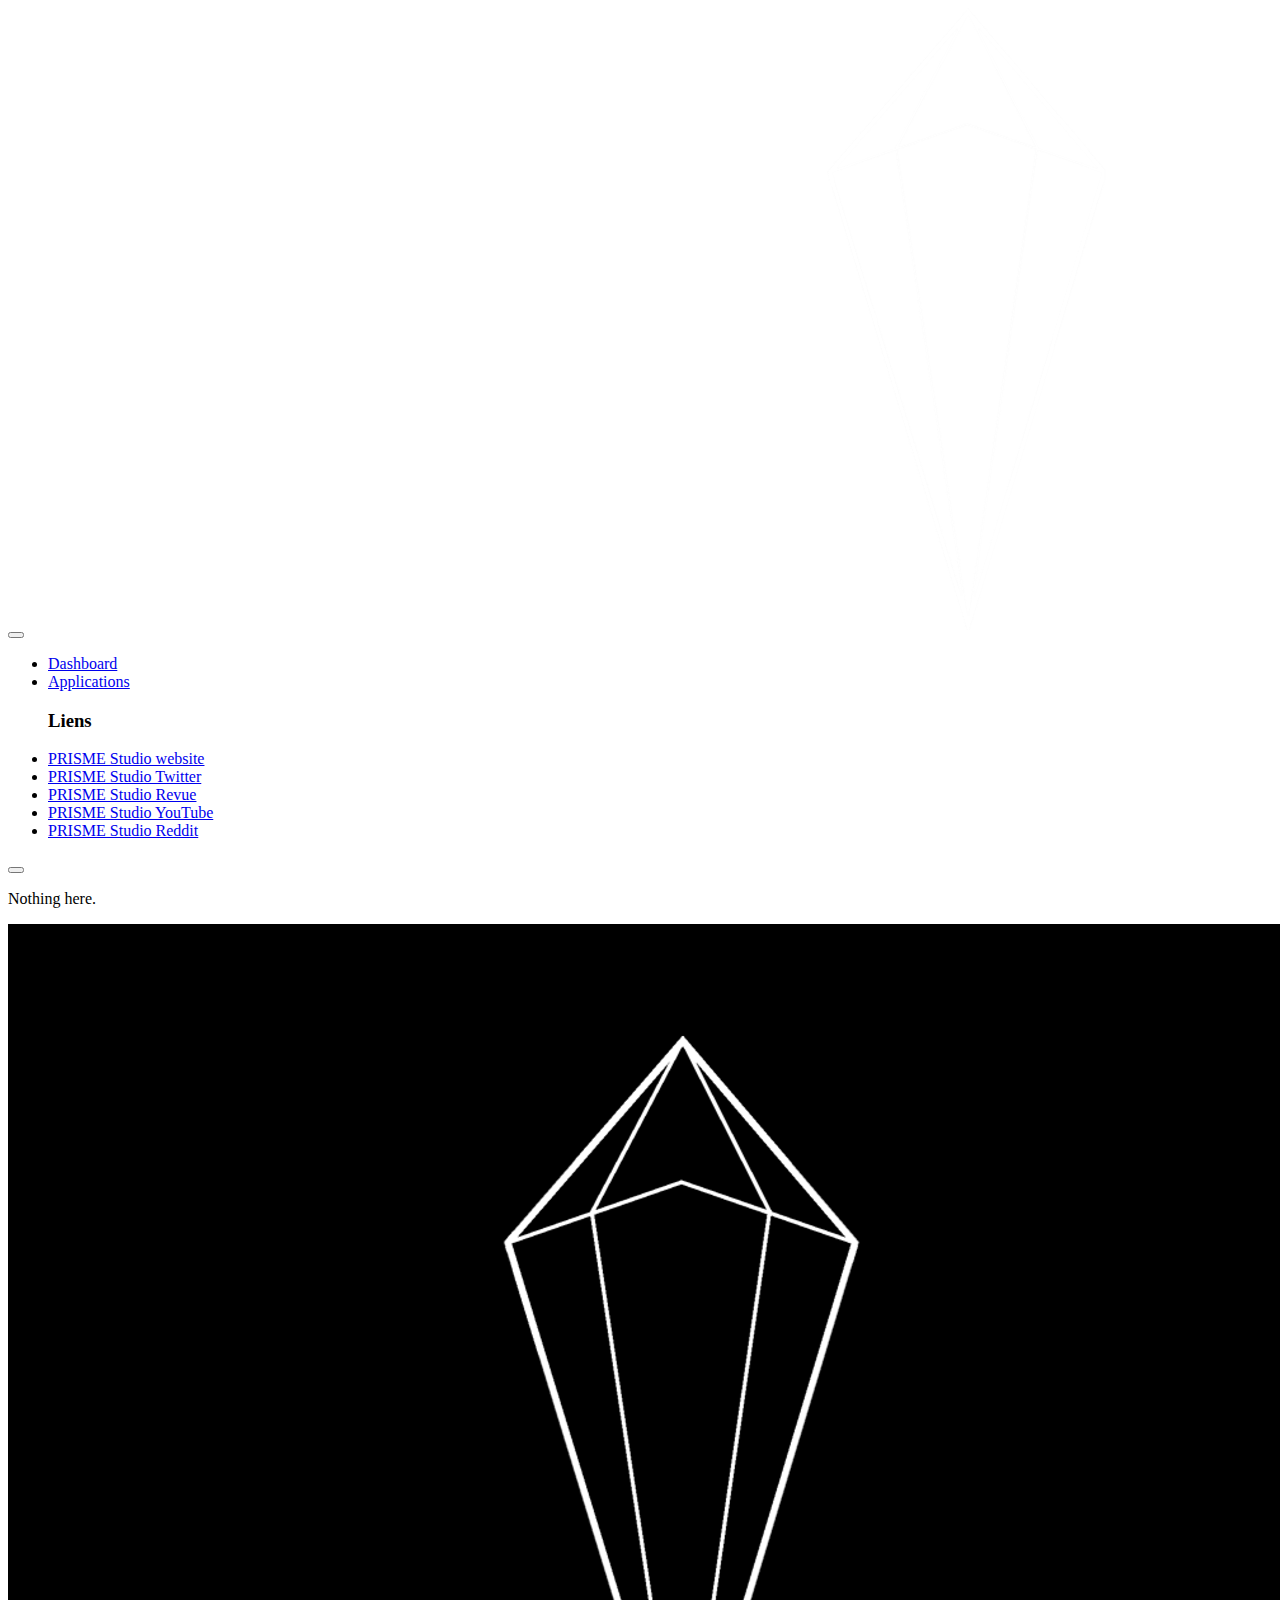
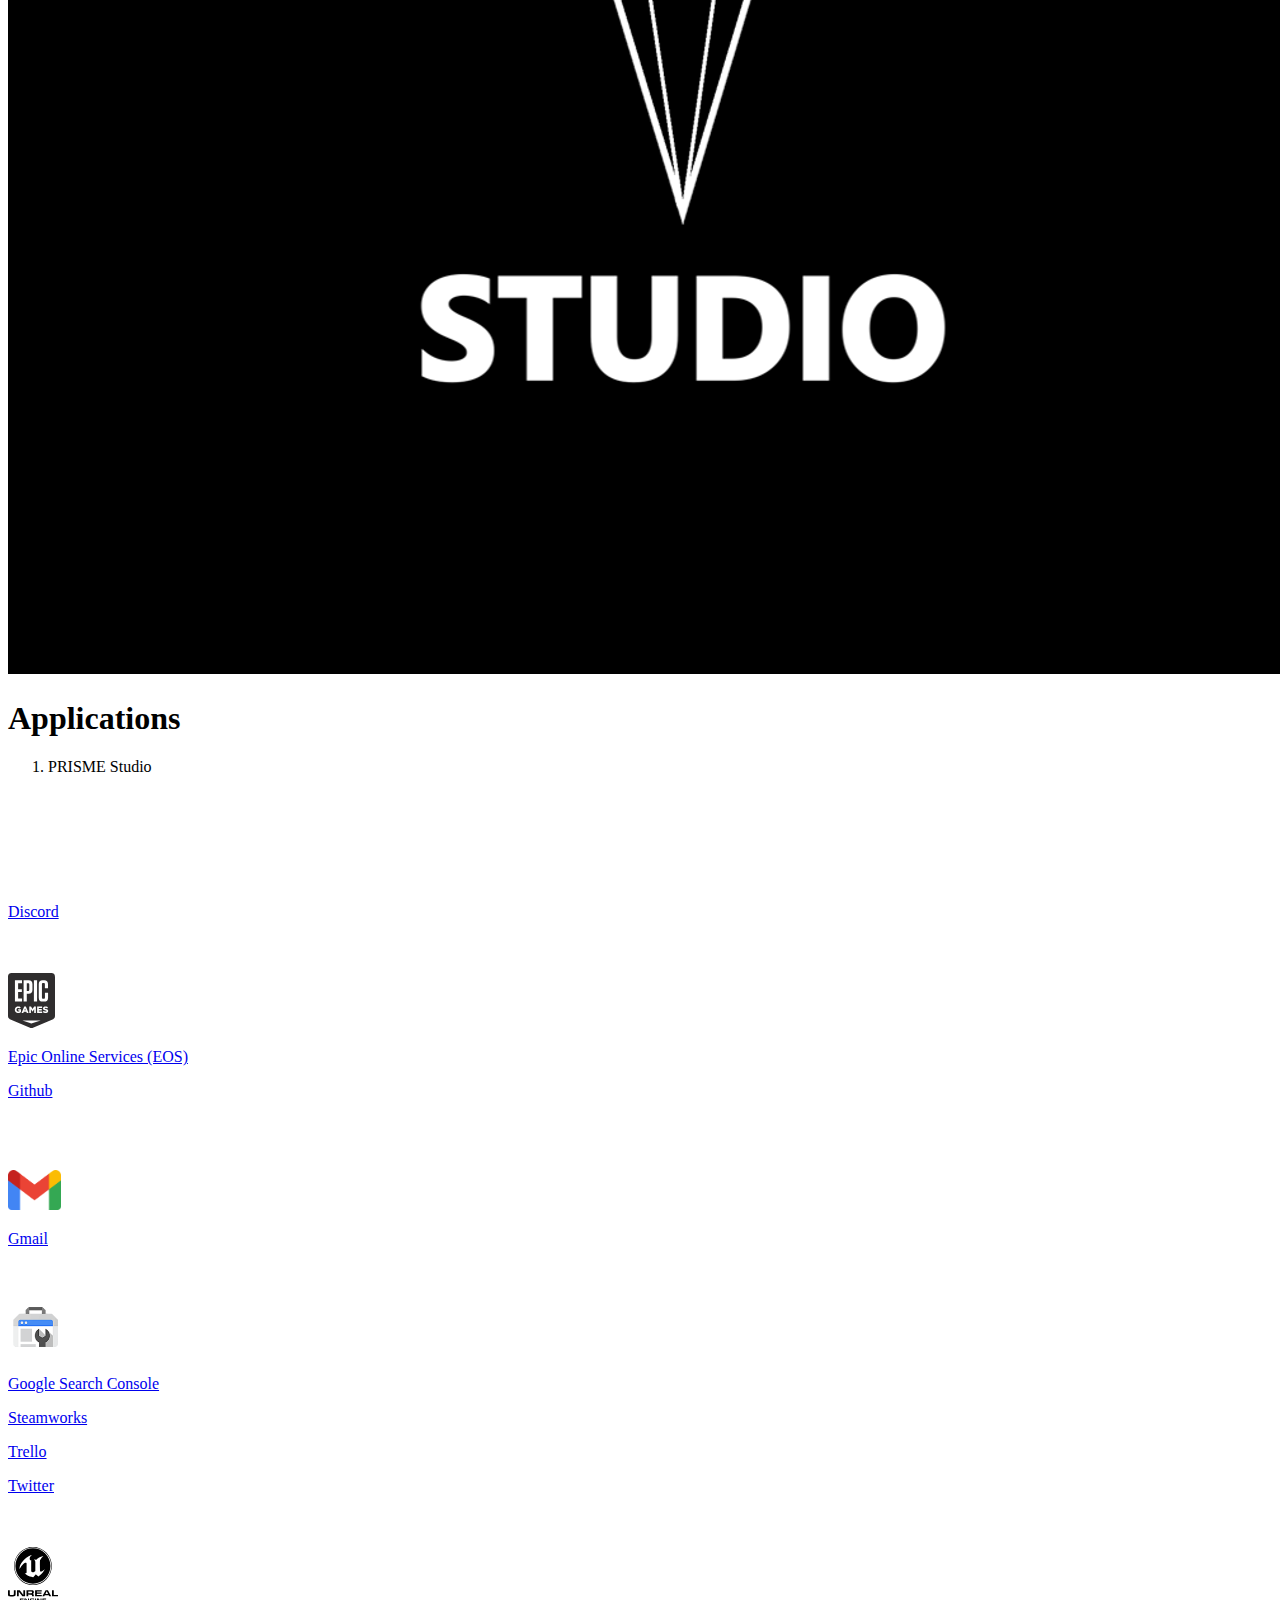
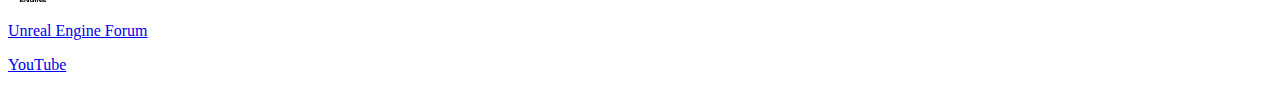
==== app.html @ ee6e8d58 "Add files via upload" ====
<!doctype html>
<!--[if lt IE 7]>      <html class="no-js lt-ie9 lt-ie8 lt-ie7" lang=""> <![endif]-->
<!--[if IE 7]>         <html class="no-js lt-ie9 lt-ie8" lang=""> <![endif]-->
<!--[if IE 8]>         <html class="no-js lt-ie9" lang=""> <![endif]-->
<!--[if gt IE 8]><!-->
<html class="no-js" lang="en">
<!--<![endif]-->

<head>
    <meta charset="utf-8">
    <meta http-equiv="X-UA-Compatible" content="IE=edge">
    <title>PRISME Studio - Applications</title>
    <meta name="description" content="Sufee Admin - HTML5 Admin Template">
    <meta name="viewport" content="width=device-width, initial-scale=1">

    <link rel="apple-touch-icon" sizes="180x180" href="images/favicon/apple-touch-icon.png">
    <link rel="icon" type="image/png" sizes="32x32" href="images/favicon/favicon-32x32.png">
    <link rel="icon" type="image/png" sizes="16x16" href="images/favicon/favicon-16x16.png">
    <link rel="manifest" href="images/favicon/site.webmanifest">
    <link rel="mask-icon" href="images/favicon/safari-pinned-tab.svg" color="#222222">
    <meta name="msapplication-TileColor" content="#222222">
    <meta name="theme-color" content="#222222">

    <link rel="stylesheet" href="vendors/bootstrap/dist/css/bootstrap.min.css">
    <link rel="stylesheet" href="vendors/font-awesome/css/font-awesome.min.css">
    <link rel="stylesheet" href="vendors/themify-icons/css/themify-icons.css">
    <link rel="stylesheet" href="vendors/flag-icon-css/css/flag-icon.min.css">
    <link rel="stylesheet" href="vendors/selectFX/css/cs-skin-elastic.css">
    <link rel="stylesheet" href="vendors/jqvmap/dist/jqvmap.min.css">
    <link rel="manifest" href="manifest.json">
    <link rel="stylesheet" href="assets/css/style.css">

    <link href='https://fonts.googleapis.com/css?family=Open+Sans:400,600,700,800' rel='stylesheet' type='text/css'>

</head>

<body>


    <!-- Left Panel -->

    <aside id="left-panel" class="left-panel">
        <nav class="navbar navbar-expand-sm navbar-default">

            <div class="navbar-header">
                <button class="navbar-toggler" type="button" data-toggle="collapse" data-target="#main-menu" aria-controls="main-menu" aria-expanded="false" aria-label="Toggle navigation">
                    <i class="fa fa-bars"></i>
                </button>
                <a class="navbar-brand" href="./"><img src="images/logo.png" alt="Logo"></a>
                <a class="navbar-brand hidden" href="./"><img src="images/logo2.png" alt="Logo"></a>
            </div>

            <div id="main-menu" class="main-menu collapse navbar-collapse">
                <ul class="nav navbar-nav">
                    <li>
                        <a href="index.html"> <i class="menu-icon fa fa-dashboard"></i>Dashboard </a>
                    </li>
                    <li class="active">
                        <a href="app.html"> <i class="menu-icon fa fa-tasks"></i>Applications </a>
                    </li>
                    
                    <h3 class="menu-title">Liens</h3><!-- /.menu-title -->
                    <li>
                        <a href="https://prismestudio.github.io/" target="_blank"> <i class="menu-icon fa fa-share-square-o"></i>PRISME Studio website </a>
                    </li>
                    <li>
                        <a href="https://twitter.com/PRISMEstudioEN" target="_blank"> <i class="menu-icon fa fa-share-square-o"></i>PRISME Studio Twitter </a>
                    </li>
                    <li>
                        <a href="https://www.getrevue.co/profile/PRISMEStudio" target="_blank"> <i class="menu-icon fa fa-share-square-o"></i>PRISME Studio Revue </a>
                    </li>
                    <li>
                        <a href="https://www.youtube.com/channel/UCO4Ttl-uHtC393F7wQi9OtA" target="_blank"> <i class="menu-icon fa fa-share-square-o"></i>PRISME Studio YouTube </a>
                    </li>
                    <li>
                        <a href="https://www.reddit.com/r/PRISMEStudio/" target="_blank"> <i class="menu-icon fa fa-share-square-o"></i>PRISME Studio Reddit </a>
                    </li>
                </ul>
            </div><!-- /.navbar-collapse -->
        </nav>
    </aside><!-- /#left-panel -->

    <!-- Left Panel -->

    <!-- Right Panel -->

    <div id="right-panel" class="right-panel">

        <!-- Header-->
        <header id="header" class="header">

            <div class="header-menu">

                <div class="col-sm-7">
                    <a id="menuToggle" class="menutoggle pull-left"><i class="fa fa-arrow-left"></i></a>
                    <div class="header-left">
                        <!--<button class="search-trigger"><i class="fa fa-search"></i></button>
                        <div class="form-inline">
                            <form class="search-form">
                                <input class="form-control mr-sm-2" type="text" placeholder="Search ..." aria-label="Search">
                                <button class="search-close" type="submit"><i class="fa fa-close"></i></button>
                            </form>
                        </div>-->

                        <!--<div class="dropdown for-notification">
                            <button class="btn btn-secondary dropdown-toggle" type="button" id="notification" data-toggle="dropdown" aria-haspopup="true" aria-expanded="false">
                                <i class="fa fa-bell"></i>
                                <span class="count bg-danger">5</span>
                            </button>
                            <div class="dropdown-menu" aria-labelledby="notification">
                                <p class="red">You have 3 Notification</p>
                                <a class="dropdown-item media bg-flat-color-1" href="#">
                                <i class="fa fa-check"></i>
                                <p>Server #1 overloaded.</p>
                            </a>
                                <a class="dropdown-item media bg-flat-color-4" href="#">
                                <i class="fa fa-info"></i>
                                <p>Server #2 overloaded.</p>
                            </a>
                                <a class="dropdown-item media bg-flat-color-5" href="#">
                                <i class="fa fa-warning"></i>
                                <p>Server #3 overloaded.</p>
                            </a>
                            </div>
                        </div>-->

                        <div class="dropdown for-message">
                            <button class="btn btn-secondary dropdown-toggle" type="button"
                                id="message"
                                data-toggle="dropdown" aria-haspopup="true" aria-expanded="false">
                                <i class="ti-email"></i>
                                <span class="count bg-primary"></span>
                            </button>
                            <div class="dropdown-menu" aria-labelledby="message">
                                <p class="red">Nothing here.</p>
                                <!--<a class="dropdown-item media bg-flat-color-1" href="#">
                                <span class="photo media-left"><img alt="avatar" src="images/avatar/1.jpg"></span>
                                <span class="message media-body">
                                    <span class="name float-left">Jonathan Smith</span>
                                    <span class="time float-right">Just now</span>
                                        <p>Hello, this is an example msg</p>
                                </span>
                            </a>
                                <a class="dropdown-item media bg-flat-color-4" href="#">
                                <span class="photo media-left"><img alt="avatar" src="images/avatar/2.jpg"></span>
                                <span class="message media-body">
                                    <span class="name float-left">Jack Sanders</span>
                                    <span class="time float-right">5 minutes ago</span>
                                        <p>Lorem ipsum dolor sit amet, consectetur</p>
                                </span>
                            </a>
                                <a class="dropdown-item media bg-flat-color-5" href="#">
                                <span class="photo media-left"><img alt="avatar" src="images/avatar/3.jpg"></span>
                                <span class="message media-body">
                                    <span class="name float-left">Cheryl Wheeler</span>
                                    <span class="time float-right">10 minutes ago</span>
                                        <p>Hello, this is an example msg</p>
                                </span>
                            </a>
                                <a class="dropdown-item media bg-flat-color-3" href="#">
                                <span class="photo media-left"><img alt="avatar" src="images/avatar/4.jpg"></span>
                                <span class="message media-body">
                                    <span class="name float-left">Rachel Santos</span>
                                    <span class="time float-right">15 minutes ago</span>
                                        <p>Lorem ipsum dolor sit amet, consectetur</p>
                                </span>
                            </a>-->
                            </div>
                        </div>
                    </div>
                </div>

                <div class="col-sm-5">
                    <div class="user-area dropdown float-right">
                            <img class="user-avatar rounded-circle" src="images/admin.PNG" alt="User Avatar">

                        <!--<div class="user-menu dropdown-menu">
                            <a class="nav-link" href="#"><i class="fa fa-user"></i> My Profile</a>

                            <a class="nav-link" href="#"><i class="fa fa-user"></i> Notifications <span class="count"></span></a>

                            <a class="nav-link" href="#"><i class="fa fa-cog"></i> Settings</a>

                            <a class="nav-link" href="#"><i class="fa fa-power-off"></i> Logout</a>
                        </div>-->
                    </div>

                    <div class="language-select dropdown" id="language-select">
                            <i class="flag-icon flag-icon-fr"></i>
                    </div>
                </div>
            </div>

        </header><!-- /header -->
        <!-- Header-->

        <div class="breadcrumbs">
            <div class="col-sm-4">
                <div class="page-header float-left">
                    <div class="page-title">
                        <h1>Applications</h1>
                    </div>
                </div>
            </div>
            <div class="col-sm-8">
                <div class="page-header float-right">
                    <div class="page-title">
                        <ol class="breadcrumb text-right">
                            <li class="active">PRISME Studio</li>
                        </ol>
                    </div>
                </div>
            </div>
        </div>

        <div class="content mt-3">

            <!--<div class="col-sm-6 col-lg-3">
                <div class="card text-white bg-flat-color-3">
                    <div class="card-body pb-0">
                        <div class="dropdown float-right">
                            <button class="btn bg-transparent dropdown-toggle theme-toggle text-light" type="button" id="dropdownMenuButton3" data-toggle="dropdown">
                                <i class="fa fa-cog"></i>
                            </button>
                            <div class="dropdown-menu" aria-labelledby="dropdownMenuButton3">
                                <div class="dropdown-menu-content">
                                    <a class="dropdown-item" href="#">Action</a>
                                    <a class="dropdown-item" href="#">Another action</a>
                                    <a class="dropdown-item" href="#">Something else here</a>
                                </div>
                            </div>
                        </div>
                        <h4 class="mb-0">
                            <span class="count">10468</span>
                        </h4>
                        <p class="text-light">Members online</p>

                    </div>

                    <div class="chart-wrapper px-0" style="height:70px;" height="70">
                        <canvas id="widgetChart3"></canvas>
                    </div>
                </div>
            </div>
            <!--/.col-->
            
            <div class="col-lg-2 col-md-6">
                <a href="https://prismestudio.github.io/" target="_blank"><div class="social-box discord">
                    <header><br/><br/><img src="images/AppLogo/discord.png" height="55"></header>
                    <p>Discord</p>
                    </div></a>
            </div>
            <div class="col-lg-2 col-md-6">
                <a href="https://dev.epicgames.com/portal/en-US/prisme-studio" target="_blank"><div class="social-box epic">
                    <header><br/><br/><img src="images/AppLogo/epic.svg" height="55"></header>
                    <p>Epic Online Services (EOS)</p>
                    </div></a>
            </div>
            <div class="col-lg-2 col-md-6">
                <a href="https://github.com/" target="_blank"><div class="social-box github">
                    <i class="fa fa-github"></i>
                    <p>Github</p>
                    </div></a>
            </div>
            <div class="col-lg-2 col-md-6">
                <a href="https://accounts.google.com/ServiceLogin?continue=https%3A%2F%2Fmail.google.com%2Fmail%2F&service=mail" target="_blank"><div class="social-box gmail">
                    <header><br/><br/><br/><img src="images/AppLogo/gmail.png" height="40"></header>
                    <p>Gmail</p>
                    </div></a>
            </div>
            <!--<div class="col-lg-2 col-md-6">
                <a href="https://drive.google.com/drive/u/0/my-drive" target="_blank"><div class="social-box gdrive">
                    <header><br/><br/><br/><img src="images/AppLogo/gdrive.png" height="40"></header>
                    <p>Google Drive</p>
                    </div></a>
            </div>-->
            <div class="col-lg-2 col-md-6">
                <a href="https://search.google.com/search-console/welcome" target="_blank"><div class="social-box gsearchconsole">
                    <header><br/><br/><img src="images/AppLogo/gsearchconsole.png" height="55"></header>
                    <p>Google Search Console</p>
                    </div></a>
            </div>
            <div class="col-lg-2 col-md-6">
                <a href="https://partner.steamgames.com/" target="_blank"><div class="social-box steam">
                    <i class="fa fa-steam"></i>
                    <p>Steamworks</p>
                    </div></a>
            </div>
            <div class="col-lg-2 col-md-6">
                <a href="https://prismestudio.github.io/" target="_blank"><div class="social-box trello">
                    <i class="fa fa-trello"></i>
                    <p>Trello</p>
                    </div></a>
            </div>
            <div class="col-lg-2 col-md-6">
                <a href="https://twitter.com/PRISMEstudioEN" target="_blank"><div class="social-box twitter">
                    <i class="fa fa-twitter"></i>
                    <p>Twitter</p>
                    </div></a>
            </div>
            <div class="col-lg-2 col-md-6">
                <a href="https://forums.unrealengine.com/" target="_blank"><div class="social-box unreal">
                    <header><br/><br/><img src="images/AppLogo/unreal.svg" height="55"></header>
                    <p>Unreal Engine Forum</p>
                    </div></a>
            </div>
            <div class="col-lg-2 col-md-6">
                <a href="https://www.youtube.com/channel/UCO4Ttl-uHtC393F7wQi9OtA" target="_blank"><div class="social-box youtube">
                    <i class="fa fa-youtube"></i>
                    <p>YouTube</p>
                    </div></a>
            </div>
            
            <!--/.col-->

            <!--<div class="col-xl-6">
                <div class="card">
                    <div class="card-body">
                        <div class="row">
                            <div class="col-sm-4">
                                <h4 class="card-title mb-0">Traffic</h4>
                                <div class="small text-muted">October 2017</div>
                            </div>
                            <div class="col-sm-8 hidden-sm-down">
                                <button type="button" class="btn btn-primary float-right bg-flat-color-1"><i class="fa fa-cloud-download"></i></button>
                                <div class="btn-toolbar float-right" role="toolbar" aria-label="Toolbar with button groups">
                                    <div class="btn-group mr-3" data-toggle="buttons" aria-label="First group">
                                        <label class="btn btn-outline-secondary">
                                            <input type="radio" name="options" id="option1"> Day
                                        </label>
                                        <label class="btn btn-outline-secondary active">
                                            <input type="radio" name="options" id="option2" checked=""> Month
                                        </label>
                                        <label class="btn btn-outline-secondary">
                                            <input type="radio" name="options" id="option3"> Year
                                        </label>
                                    </div>
                                </div>
                            </div>


                        </div>
                        <div class="chart-wrapper mt-4">
                            <canvas id="trafficChart" style="height:200px;" height="200"></canvas>
                        </div>

                    </div>
                    <div class="card-footer">
                        <ul>
                            <li>
                                <div class="text-muted">Visits</div>
                                <strong>29.703 Users (40%)</strong>
                                <div class="progress progress-xs mt-2" style="height: 5px;">
                                    <div class="progress-bar bg-success" role="progressbar" style="width: 40%;" aria-valuenow="40" aria-valuemin="0" aria-valuemax="100"></div>
                                </div>
                            </li>
                            <li class="hidden-sm-down">
                                <div class="text-muted">Unique</div>
                                <strong>24.093 Users (20%)</strong>
                                <div class="progress progress-xs mt-2" style="height: 5px;">
                                    <div class="progress-bar bg-info" role="progressbar" style="width: 20%;" aria-valuenow="20" aria-valuemin="0" aria-valuemax="100"></div>
                                </div>
                            </li>
                            <li>
                                <div class="text-muted">Pageviews</div>
                                <strong>78.706 Views (60%)</strong>
                                <div class="progress progress-xs mt-2" style="height: 5px;">
                                    <div class="progress-bar bg-warning" role="progressbar" style="width: 60%;" aria-valuenow="60" aria-valuemin="0" aria-valuemax="100"></div>
                                </div>
                            </li>
                            <li class="hidden-sm-down">
                                <div class="text-muted">New Users</div>
                                <strong>22.123 Users (80%)</strong>
                                <div class="progress progress-xs mt-2" style="height: 5px;">
                                    <div class="progress-bar bg-danger" role="progressbar" style="width: 80%;" aria-valuenow="80" aria-valuemin="0" aria-valuemax="100"></div>
                                </div>
                            </li>
                            <li class="hidden-sm-down">
                                <div class="text-muted">Bounce Rate</div>
                                <strong>40.15%</strong>
                                <div class="progress progress-xs mt-2" style="height: 5px;">
                                    <div class="progress-bar" role="progressbar" style="width: 40%;" aria-valuenow="40" aria-valuemin="0" aria-valuemax="100"></div>
                                </div>
                            </li>
                        </ul>
                    </div>-->
                </div>

            <!--<div class="col-xl-3 col-lg-6">
                <div class="card">
                    <div class="card-body">
                        <div class="stat-widget-one">
                            <div class="stat-icon dib"><i class="ti-money text-success border-success"></i></div>
                            <div class="stat-content dib">
                                <div class="stat-text">Total Profit</div>
                                <div class="stat-digit">1,012</div>
                            </div>
                        </div>
                    </div>
                </div>
            </div>-->


        </div>
    </div>

    <!-- Script -->
    <script src="assets/js/SW.js"></script>
    <script src="vendors/jquery/dist/jquery.min.js"></script>
    <script src="vendors/popper.js/dist/umd/popper.min.js"></script>
    <script src="vendors/bootstrap/dist/js/bootstrap.min.js"></script>
    <script src="assets/js/main.js"></script>
    <script src="vendors/chart.js/dist/Chart.bundle.min.js"></script>
    <script src="assets/js/dashboard.js"></script>
    <script src="assets/js/widgets.js"></script>
    <script src="vendors/jqvmap/dist/jquery.vmap.min.js"></script>
    <script src="vendors/jqvmap/examples/js/jquery.vmap.sampledata.js"></script>
    <script src="vendors/jqvmap/dist/maps/jquery.vmap.world.js"></script>
    <script>
        (function($) {
            "use strict";

            jQuery('#vmap').vectorMap({
                map: 'world_en',
                backgroundColor: null,
                color: '#ffffff',
                hoverOpacity: 0.7,
                selectedColor: '#1de9b6',
                enableZoom: true,
                showTooltip: true,
                values: sample_data,
                scaleColors: ['#1de9b6', '#03a9f5'],
                normalizeFunction: 'polynomial'
            });
        })(jQuery);
    </script>

</body>

</html>
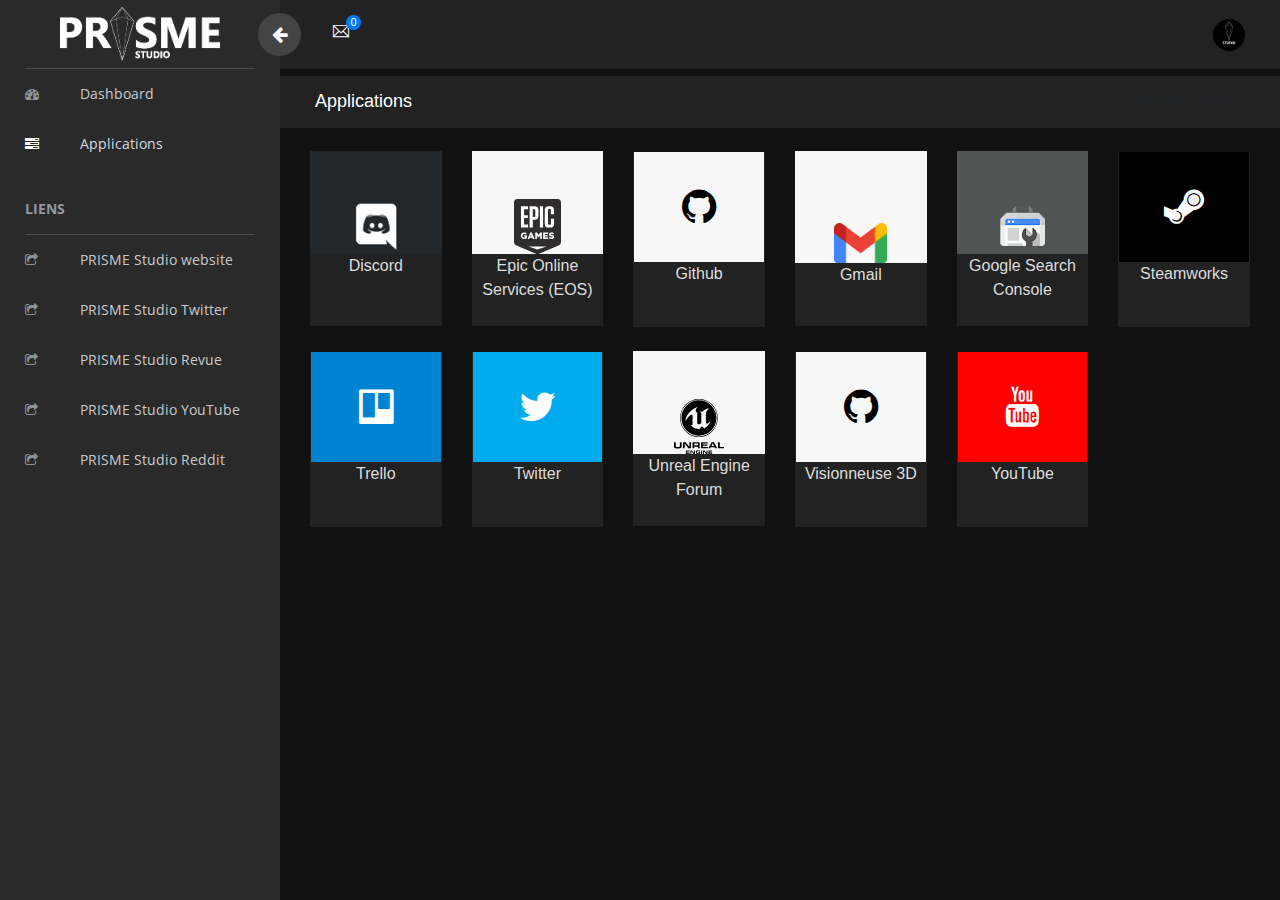
==== commit 21c8666a: "Add files via upload" ====
--- a/app.html
+++ b/app.html
@@ -287,7 +287,7 @@
                     </div></a>
             </div>
             <div class="col-lg-2 col-md-6">
-                <a href="https://prismestudio.github.io/" target="_blank"><div class="social-box trello">
+                <a href="https://trello.com/fr" target="_blank"><div class="social-box trello">
                     <i class="fa fa-trello"></i>
                     <p>Trello</p>
                     </div></a>
@@ -302,6 +302,12 @@
                 <a href="https://forums.unrealengine.com/" target="_blank"><div class="social-box unreal">
                     <header><br/><br/><img src="images/AppLogo/unreal.svg" height="55"></header>
                     <p>Unreal Engine Forum</p>
+                    </div></a>
+            </div>
+            <div class="col-lg-2 col-md-6">
+                <a href="https://3dviewer.net/" target="_blank"><div class="social-box github">
+                    <i class="fa fa-github"></i>
+                    <p>Visionneuse 3D</p>
                     </div></a>
             </div>
             <div class="col-lg-2 col-md-6">
--- a/vendors/themify-icons/css/themify-icons.css
+++ b/vendors/themify-icons/css/themify-icons.css
@@ -0,0 +1,1081 @@
+@font-face {
+	font-family: 'themify';
+	src:url('../fonts/themify.eot');
+	src:url('../fonts/themify.eot?#iefix') format('embedded-opentype'),
+		url('../fonts/themify.woff') format('woff'),
+		url('../fonts/themify.ttf') format('truetype'),
+		url('../fonts/themify.svg') format('svg');
+	font-weight: normal;
+	font-style: normal;
+}
+
+[class^="ti-"], [class*=" ti-"] {
+	font-family: 'themify';
+	speak: none;
+	font-style: normal;
+	font-weight: normal;
+	font-variant: normal;
+	text-transform: none;
+	line-height: 1;
+
+	/* Better Font Rendering =========== */
+	-webkit-font-smoothing: antialiased;
+	-moz-osx-font-smoothing: grayscale;
+}
+
+.ti-wand:before {
+	content: "\e600";
+}
+.ti-volume:before {
+	content: "\e601";
+}
+.ti-user:before {
+	content: "\e602";
+}
+.ti-unlock:before {
+	content: "\e603";
+}
+.ti-unlink:before {
+	content: "\e604";
+}
+.ti-trash:before {
+	content: "\e605";
+}
+.ti-thought:before {
+	content: "\e606";
+}
+.ti-target:before {
+	content: "\e607";
+}
+.ti-tag:before {
+	content: "\e608";
+}
+.ti-tablet:before {
+	content: "\e609";
+}
+.ti-star:before {
+	content: "\e60a";
+}
+.ti-spray:before {
+	content: "\e60b";
+}
+.ti-signal:before {
+	content: "\e60c";
+}
+.ti-shopping-cart:before {
+	content: "\e60d";
+}
+.ti-shopping-cart-full:before {
+	content: "\e60e";
+}
+.ti-settings:before {
+	content: "\e60f";
+}
+.ti-search:before {
+	content: "\e610";
+}
+.ti-zoom-in:before {
+	content: "\e611";
+}
+.ti-zoom-out:before {
+	content: "\e612";
+}
+.ti-cut:before {
+	content: "\e613";
+}
+.ti-ruler:before {
+	content: "\e614";
+}
+.ti-ruler-pencil:before {
+	content: "\e615";
+}
+.ti-ruler-alt:before {
+	content: "\e616";
+}
+.ti-bookmark:before {
+	content: "\e617";
+}
+.ti-bookmark-alt:before {
+	content: "\e618";
+}
+.ti-reload:before {
+	content: "\e619";
+}
+.ti-plus:before {
+	content: "\e61a";
+}
+.ti-pin:before {
+	content: "\e61b";
+}
+.ti-pencil:before {
+	content: "\e61c";
+}
+.ti-pencil-alt:before {
+	content: "\e61d";
+}
+.ti-paint-roller:before {
+	content: "\e61e";
+}
+.ti-paint-bucket:before {
+	content: "\e61f";
+}
+.ti-na:before {
+	content: "\e620";
+}
+.ti-mobile:before {
+	content: "\e621";
+}
+.ti-minus:before {
+	content: "\e622";
+}
+.ti-medall:before {
+	content: "\e623";
+}
+.ti-medall-alt:before {
+	content: "\e624";
+}
+.ti-marker:before {
+	content: "\e625";
+}
+.ti-marker-alt:before {
+	content: "\e626";
+}
+.ti-arrow-up:before {
+	content: "\e627";
+}
+.ti-arrow-right:before {
+	content: "\e628";
+}
+.ti-arrow-left:before {
+	content: "\e629";
+}
+.ti-arrow-down:before {
+	content: "\e62a";
+}
+.ti-lock:before {
+	content: "\e62b";
+}
+.ti-location-arrow:before {
+	content: "\e62c";
+}
+.ti-link:before {
+	content: "\e62d";
+}
+.ti-layout:before {
+	content: "\e62e";
+}
+.ti-layers:before {
+	content: "\e62f";
+}
+.ti-layers-alt:before {
+	content: "\e630";
+}
+.ti-key:before {
+	content: "\e631";
+}
+.ti-import:before {
+	content: "\e632";
+}
+.ti-image:before {
+	content: "\e633";
+}
+.ti-heart:before {
+	content: "\e634";
+}
+.ti-heart-broken:before {
+	content: "\e635";
+}
+.ti-hand-stop:before {
+	content: "\e636";
+}
+.ti-hand-open:before {
+	content: "\e637";
+}
+.ti-hand-drag:before {
+	content: "\e638";
+}
+.ti-folder:before {
+	content: "\e639";
+}
+.ti-flag:before {
+	content: "\e63a";
+}
+.ti-flag-alt:before {
+	content: "\e63b";
+}
+.ti-flag-alt-2:before {
+	content: "\e63c";
+}
+.ti-eye:before {
+	content: "\e63d";
+}
+.ti-export:before {
+	content: "\e63e";
+}
+.ti-exchange-vertical:before {
+	content: "\e63f";
+}
+.ti-desktop:before {
+	content: "\e640";
+}
+.ti-cup:before {
+	content: "\e641";
+}
+.ti-crown:before {
+	content: "\e642";
+}
+.ti-comments:before {
+	content: "\e643";
+}
+.ti-comment:before {
+	content: "\e644";
+}
+.ti-comment-alt:before {
+	content: "\e645";
+}
+.ti-close:before {
+	content: "\e646";
+}
+.ti-clip:before {
+	content: "\e647";
+}
+.ti-angle-up:before {
+	content: "\e648";
+}
+.ti-angle-right:before {
+	content: "\e649";
+}
+.ti-angle-left:before {
+	content: "\e64a";
+}
+.ti-angle-down:before {
+	content: "\e64b";
+}
+.ti-check:before {
+	content: "\e64c";
+}
+.ti-check-box:before {
+	content: "\e64d";
+}
+.ti-camera:before {
+	content: "\e64e";
+}
+.ti-announcement:before {
+	content: "\e64f";
+}
+.ti-brush:before {
+	content: "\e650";
+}
+.ti-briefcase:before {
+	content: "\e651";
+}
+.ti-bolt:before {
+	content: "\e652";
+}
+.ti-bolt-alt:before {
+	content: "\e653";
+}
+.ti-blackboard:before {
+	content: "\e654";
+}
+.ti-bag:before {
+	content: "\e655";
+}
+.ti-move:before {
+	content: "\e656";
+}
+.ti-arrows-vertical:before {
+	content: "\e657";
+}
+.ti-arrows-horizontal:before {
+	content: "\e658";
+}
+.ti-fullscreen:before {
+	content: "\e659";
+}
+.ti-arrow-top-right:before {
+	content: "\e65a";
+}
+.ti-arrow-top-left:before {
+	content: "\e65b";
+}
+.ti-arrow-circle-up:before {
+	content: "\e65c";
+}
+.ti-arrow-circle-right:before {
+	content: "\e65d";
+}
+.ti-arrow-circle-left:before {
+	content: "\e65e";
+}
+.ti-arrow-circle-down:before {
+	content: "\e65f";
+}
+.ti-angle-double-up:before {
+	content: "\e660";
+}
+.ti-angle-double-right:before {
+	content: "\e661";
+}
+.ti-angle-double-left:before {
+	content: "\e662";
+}
+.ti-angle-double-down:before {
+	content: "\e663";
+}
+.ti-zip:before {
+	content: "\e664";
+}
+.ti-world:before {
+	content: "\e665";
+}
+.ti-wheelchair:before {
+	content: "\e666";
+}
+.ti-view-list:before {
+	content: "\e667";
+}
+.ti-view-list-alt:before {
+	content: "\e668";
+}
+.ti-view-grid:before {
+	content: "\e669";
+}
+.ti-uppercase:before {
+	content: "\e66a";
+}
+.ti-upload:before {
+	content: "\e66b";
+}
+.ti-underline:before {
+	content: "\e66c";
+}
+.ti-truck:before {
+	content: "\e66d";
+}
+.ti-timer:before {
+	content: "\e66e";
+}
+.ti-ticket:before {
+	content: "\e66f";
+}
+.ti-thumb-up:before {
+	content: "\e670";
+}
+.ti-thumb-down:before {
+	content: "\e671";
+}
+.ti-text:before {
+	content: "\e672";
+}
+.ti-stats-up:before {
+	content: "\e673";
+}
+.ti-stats-down:before {
+	content: "\e674";
+}
+.ti-split-v:before {
+	content: "\e675";
+}
+.ti-split-h:before {
+	content: "\e676";
+}
+.ti-smallcap:before {
+	content: "\e677";
+}
+.ti-shine:before {
+	content: "\e678";
+}
+.ti-shift-right:before {
+	content: "\e679";
+}
+.ti-shift-left:before {
+	content: "\e67a";
+}
+.ti-shield:before {
+	content: "\e67b";
+}
+.ti-notepad:before {
+	content: "\e67c";
+}
+.ti-server:before {
+	content: "\e67d";
+}
+.ti-quote-right:before {
+	content: "\e67e";
+}
+.ti-quote-left:before {
+	content: "\e67f";
+}
+.ti-pulse:before {
+	content: "\e680";
+}
+.ti-printer:before {
+	content: "\e681";
+}
+.ti-power-off:before {
+	content: "\e682";
+}
+.ti-plug:before {
+	content: "\e683";
+}
+.ti-pie-chart:before {
+	content: "\e684";
+}
+.ti-paragraph:before {
+	content: "\e685";
+}
+.ti-panel:before {
+	content: "\e686";
+}
+.ti-package:before {
+	content: "\e687";
+}
+.ti-music:before {
+	content: "\e688";
+}
+.ti-music-alt:before {
+	content: "\e689";
+}
+.ti-mouse:before {
+	content: "\e68a";
+}
+.ti-mouse-alt:before {
+	content: "\e68b";
+}
+.ti-money:before {
+	content: "\e68c";
+}
+.ti-microphone:before {
+	content: "\e68d";
+}
+.ti-menu:before {
+	content: "\e68e";
+}
+.ti-menu-alt:before {
+	content: "\e68f";
+}
+.ti-map:before {
+	content: "\e690";
+}
+.ti-map-alt:before {
+	content: "\e691";
+}
+.ti-loop:before {
+	content: "\e692";
+}
+.ti-location-pin:before {
+	content: "\e693";
+}
+.ti-list:before {
+	content: "\e694";
+}
+.ti-light-bulb:before {
+	content: "\e695";
+}
+.ti-Italic:before {
+	content: "\e696";
+}
+.ti-info:before {
+	content: "\e697";
+}
+.ti-infinite:before {
+	content: "\e698";
+}
+.ti-id-badge:before {
+	content: "\e699";
+}
+.ti-hummer:before {
+	content: "\e69a";
+}
+.ti-home:before {
+	content: "\e69b";
+}
+.ti-help:before {
+	content: "\e69c";
+}
+.ti-headphone:before {
+	content: "\e69d";
+}
+.ti-harddrives:before {
+	content: "\e69e";
+}
+.ti-harddrive:before {
+	content: "\e69f";
+}
+.ti-gift:before {
+	content: "\e6a0";
+}
+.ti-game:before {
+	content: "\e6a1";
+}
+.ti-filter:before {
+	content: "\e6a2";
+}
+.ti-files:before {
+	content: "\e6a3";
+}
+.ti-file:before {
+	content: "\e6a4";
+}
+.ti-eraser:before {
+	content: "\e6a5";
+}
+.ti-envelope:before {
+	content: "\e6a6";
+}
+.ti-download:before {
+	content: "\e6a7";
+}
+.ti-direction:before {
+	content: "\e6a8";
+}
+.ti-direction-alt:before {
+	content: "\e6a9";
+}
+.ti-dashboard:before {
+	content: "\e6aa";
+}
+.ti-control-stop:before {
+	content: "\e6ab";
+}
+.ti-control-shuffle:before {
+	content: "\e6ac";
+}
+.ti-control-play:before {
+	content: "\e6ad";
+}
+.ti-control-pause:before {
+	content: "\e6ae";
+}
+.ti-control-forward:before {
+	content: "\e6af";
+}
+.ti-control-backward:before {
+	content: "\e6b0";
+}
+.ti-cloud:before {
+	content: "\e6b1";
+}
+.ti-cloud-up:before {
+	content: "\e6b2";
+}
+.ti-cloud-down:before {
+	content: "\e6b3";
+}
+.ti-clipboard:before {
+	content: "\e6b4";
+}
+.ti-car:before {
+	content: "\e6b5";
+}
+.ti-calendar:before {
+	content: "\e6b6";
+}
+.ti-book:before {
+	content: "\e6b7";
+}
+.ti-bell:before {
+	content: "\e6b8";
+}
+.ti-basketball:before {
+	content: "\e6b9";
+}
+.ti-bar-chart:before {
+	content: "\e6ba";
+}
+.ti-bar-chart-alt:before {
+	content: "\e6bb";
+}
+.ti-back-right:before {
+	content: "\e6bc";
+}
+.ti-back-left:before {
+	content: "\e6bd";
+}
+.ti-arrows-corner:before {
+	content: "\e6be";
+}
+.ti-archive:before {
+	content: "\e6bf";
+}
+.ti-anchor:before {
+	content: "\e6c0";
+}
+.ti-align-right:before {
+	content: "\e6c1";
+}
+.ti-align-left:before {
+	content: "\e6c2";
+}
+.ti-align-justify:before {
+	content: "\e6c3";
+}
+.ti-align-center:before {
+	content: "\e6c4";
+}
+.ti-alert:before {
+	content: "\e6c5";
+}
+.ti-alarm-clock:before {
+	content: "\e6c6";
+}
+.ti-agenda:before {
+	content: "\e6c7";
+}
+.ti-write:before {
+	content: "\e6c8";
+}
+.ti-window:before {
+	content: "\e6c9";
+}
+.ti-widgetized:before {
+	content: "\e6ca";
+}
+.ti-widget:before {
+	content: "\e6cb";
+}
+.ti-widget-alt:before {
+	content: "\e6cc";
+}
+.ti-wallet:before {
+	content: "\e6cd";
+}
+.ti-video-clapper:before {
+	content: "\e6ce";
+}
+.ti-video-camera:before {
+	content: "\e6cf";
+}
+.ti-vector:before {
+	content: "\e6d0";
+}
+.ti-themify-logo:before {
+	content: "\e6d1";
+}
+.ti-themify-favicon:before {
+	content: "\e6d2";
+}
+.ti-themify-favicon-alt:before {
+	content: "\e6d3";
+}
+.ti-support:before {
+	content: "\e6d4";
+}
+.ti-stamp:before {
+	content: "\e6d5";
+}
+.ti-split-v-alt:before {
+	content: "\e6d6";
+}
+.ti-slice:before {
+	content: "\e6d7";
+}
+.ti-shortcode:before {
+	content: "\e6d8";
+}
+.ti-shift-right-alt:before {
+	content: "\e6d9";
+}
+.ti-shift-left-alt:before {
+	content: "\e6da";
+}
+.ti-ruler-alt-2:before {
+	content: "\e6db";
+}
+.ti-receipt:before {
+	content: "\e6dc";
+}
+.ti-pin2:before {
+	content: "\e6dd";
+}
+.ti-pin-alt:before {
+	content: "\e6de";
+}
+.ti-pencil-alt2:before {
+	content: "\e6df";
+}
+.ti-palette:before {
+	content: "\e6e0";
+}
+.ti-more:before {
+	content: "\e6e1";
+}
+.ti-more-alt:before {
+	content: "\e6e2";
+}
+.ti-microphone-alt:before {
+	content: "\e6e3";
+}
+.ti-magnet:before {
+	content: "\e6e4";
+}
+.ti-line-double:before {
+	content: "\e6e5";
+}
+.ti-line-dotted:before {
+	content: "\e6e6";
+}
+.ti-line-dashed:before {
+	content: "\e6e7";
+}
+.ti-layout-width-full:before {
+	content: "\e6e8";
+}
+.ti-layout-width-default:before {
+	content: "\e6e9";
+}
+.ti-layout-width-default-alt:before {
+	content: "\e6ea";
+}
+.ti-layout-tab:before {
+	content: "\e6eb";
+}
+.ti-layout-tab-window:before {
+	content: "\e6ec";
+}
+.ti-layout-tab-v:before {
+	content: "\e6ed";
+}
+.ti-layout-tab-min:before {
+	content: "\e6ee";
+}
+.ti-layout-slider:before {
+	content: "\e6ef";
+}
+.ti-layout-slider-alt:before {
+	content: "\e6f0";
+}
+.ti-layout-sidebar-right:before {
+	content: "\e6f1";
+}
+.ti-layout-sidebar-none:before {
+	content: "\e6f2";
+}
+.ti-layout-sidebar-left:before {
+	content: "\e6f3";
+}
+.ti-layout-placeholder:before {
+	content: "\e6f4";
+}
+.ti-layout-menu:before {
+	content: "\e6f5";
+}
+.ti-layout-menu-v:before {
+	content: "\e6f6";
+}
+.ti-layout-menu-separated:before {
+	content: "\e6f7";
+}
+.ti-layout-menu-full:before {
+	content: "\e6f8";
+}
+.ti-layout-media-right-alt:before {
+	content: "\e6f9";
+}
+.ti-layout-media-right:before {
+	content: "\e6fa";
+}
+.ti-layout-media-overlay:before {
+	content: "\e6fb";
+}
+.ti-layout-media-overlay-alt:before {
+	content: "\e6fc";
+}
+.ti-layout-media-overlay-alt-2:before {
+	content: "\e6fd";
+}
+.ti-layout-media-left-alt:before {
+	content: "\e6fe";
+}
+.ti-layout-media-left:before {
+	content: "\e6ff";
+}
+.ti-layout-media-center-alt:before {
+	content: "\e700";
+}
+.ti-layout-media-center:before {
+	content: "\e701";
+}
+.ti-layout-list-thumb:before {
+	content: "\e702";
+}
+.ti-layout-list-thumb-alt:before {
+	content: "\e703";
+}
+.ti-layout-list-post:before {
+	content: "\e704";
+}
+.ti-layout-list-large-image:before {
+	content: "\e705";
+}
+.ti-layout-line-solid:before {
+	content: "\e706";
+}
+.ti-layout-grid4:before {
+	content: "\e707";
+}
+.ti-layout-grid3:before {
+	content: "\e708";
+}
+.ti-layout-grid2:before {
+	content: "\e709";
+}
+.ti-layout-grid2-thumb:before {
+	content: "\e70a";
+}
+.ti-layout-cta-right:before {
+	content: "\e70b";
+}
+.ti-layout-cta-left:before {
+	content: "\e70c";
+}
+.ti-layout-cta-center:before {
+	content: "\e70d";
+}
+.ti-layout-cta-btn-right:before {
+	content: "\e70e";
+}
+.ti-layout-cta-btn-left:before {
+	content: "\e70f";
+}
+.ti-layout-column4:before {
+	content: "\e710";
+}
+.ti-layout-column3:before {
+	content: "\e711";
+}
+.ti-layout-column2:before {
+	content: "\e712";
+}
+.ti-layout-accordion-separated:before {
+	content: "\e713";
+}
+.ti-layout-accordion-merged:before {
+	content: "\e714";
+}
+.ti-layout-accordion-list:before {
+	content: "\e715";
+}
+.ti-ink-pen:before {
+	content: "\e716";
+}
+.ti-info-alt:before {
+	content: "\e717";
+}
+.ti-help-alt:before {
+	content: "\e718";
+}
+.ti-headphone-alt:before {
+	content: "\e719";
+}
+.ti-hand-point-up:before {
+	content: "\e71a";
+}
+.ti-hand-point-right:before {
+	content: "\e71b";
+}
+.ti-hand-point-left:before {
+	content: "\e71c";
+}
+.ti-hand-point-down:before {
+	content: "\e71d";
+}
+.ti-gallery:before {
+	content: "\e71e";
+}
+.ti-face-smile:before {
+	content: "\e71f";
+}
+.ti-face-sad:before {
+	content: "\e720";
+}
+.ti-credit-card:before {
+	content: "\e721";
+}
+.ti-control-skip-forward:before {
+	content: "\e722";
+}
+.ti-control-skip-backward:before {
+	content: "\e723";
+}
+.ti-control-record:before {
+	content: "\e724";
+}
+.ti-control-eject:before {
+	content: "\e725";
+}
+.ti-comments-smiley:before {
+	content: "\e726";
+}
+.ti-brush-alt:before {
+	content: "\e727";
+}
+.ti-youtube:before {
+	content: "\e728";
+}
+.ti-vimeo:before {
+	content: "\e729";
+}
+.ti-twitter:before {
+	content: "\e72a";
+}
+.ti-time:before {
+	content: "\e72b";
+}
+.ti-tumblr:before {
+	content: "\e72c";
+}
+.ti-skype:before {
+	content: "\e72d";
+}
+.ti-share:before {
+	content: "\e72e";
+}
+.ti-share-alt:before {
+	content: "\e72f";
+}
+.ti-rocket:before {
+	content: "\e730";
+}
+.ti-pinterest:before {
+	content: "\e731";
+}
+.ti-new-window:before {
+	content: "\e732";
+}
+.ti-microsoft:before {
+	content: "\e733";
+}
+.ti-list-ol:before {
+	content: "\e734";
+}
+.ti-linkedin:before {
+	content: "\e735";
+}
+.ti-layout-sidebar-2:before {
+	content: "\e736";
+}
+.ti-layout-grid4-alt:before {
+	content: "\e737";
+}
+.ti-layout-grid3-alt:before {
+	content: "\e738";
+}
+.ti-layout-grid2-alt:before {
+	content: "\e739";
+}
+.ti-layout-column4-alt:before {
+	content: "\e73a";
+}
+.ti-layout-column3-alt:before {
+	content: "\e73b";
+}
+.ti-layout-column2-alt:before {
+	content: "\e73c";
+}
+.ti-instagram:before {
+	content: "\e73d";
+}
+.ti-google:before {
+	content: "\e73e";
+}
+.ti-github:before {
+	content: "\e73f";
+}
+.ti-flickr:before {
+	content: "\e740";
+}
+.ti-facebook:before {
+	content: "\e741";
+}
+.ti-dropbox:before {
+	content: "\e742";
+}
+.ti-dribbble:before {
+	content: "\e743";
+}
+.ti-apple:before {
+	content: "\e744";
+}
+.ti-android:before {
+	content: "\e745";
+}
+.ti-save:before {
+	content: "\e746";
+}
+.ti-save-alt:before {
+	content: "\e747";
+}
+.ti-yahoo:before {
+	content: "\e748";
+}
+.ti-wordpress:before {
+	content: "\e749";
+}
+.ti-vimeo-alt:before {
+	content: "\e74a";
+}
+.ti-twitter-alt:before {
+	content: "\e74b";
+}
+.ti-tumblr-alt:before {
+	content: "\e74c";
+}
+.ti-trello:before {
+	content: "\e74d";
+}
+.ti-stack-overflow:before {
+	content: "\e74e";
+}
+.ti-soundcloud:before {
+	content: "\e74f";
+}
+.ti-sharethis:before {
+	content: "\e750";
+}
+.ti-sharethis-alt:before {
+	content: "\e751";
+}
+.ti-reddit:before {
+	content: "\e752";
+}
+.ti-pinterest-alt:before {
+	content: "\e753";
+}
+.ti-microsoft-alt:before {
+	content: "\e754";
+}
+.ti-linux:before {
+	content: "\e755";
+}
+.ti-jsfiddle:before {
+	content: "\e756";
+}
+.ti-joomla:before {
+	content: "\e757";
+}
+.ti-html5:before {
+	content: "\e758";
+}
+.ti-flickr-alt:before {
+	content: "\e759";
+}
+.ti-email:before {
+	content: "\e75a";
+}
+.ti-drupal:before {
+	content: "\e75b";
+}
+.ti-dropbox-alt:before {
+	content: "\e75c";
+}
+.ti-css3:before {
+	content: "\e75d";
+}
+.ti-rss:before {
+	content: "\e75e";
+}
+.ti-rss-alt:before {
+	content: "\e75f";
+}
--- a/vendors/selectFX/css/cs-skin-elastic.css
+++ b/vendors/selectFX/css/cs-skin-elastic.css
@@ -0,0 +1,180 @@
+@font-face {
+	font-family: 'icomoon';
+	src:url('../fonts/icomoon/icomoon.eot?-rdnm34');
+	src:url('../fonts/icomoon/icomoon.eot?#iefix-rdnm34') format('embedded-opentype'),
+		url('../fonts/icomoon/icomoon.woff?-rdnm34') format('woff'),
+		url('../fonts/icomoon/icomoon.ttf?-rdnm34') format('truetype'),
+		url('../fonts/icomoon/icomoon.svg?-rdnm34#icomoon') format('svg');
+	font-weight: normal;
+	font-style: normal;
+}
+
+div.cs-skin-elastic {
+	background: transparent;
+	font-size: 1.5em;
+	font-weight: 700;
+	color: #5b8583;
+}
+
+@media screen and (max-width: 30em) {
+	div.cs-skin-elastic { font-size: 1em; }
+}
+
+.cs-skin-elastic > span {
+	background-color: #fff;
+	z-index: 100;
+}
+
+.cs-skin-elastic > span::after {
+	font-family: 'icomoon';
+	content: '\e005';
+	-webkit-backface-visibility: hidden;
+	backface-visibility: hidden;
+}
+
+.cs-skin-elastic .cs-options {
+	overflow: visible;
+	background: transparent;
+	opacity: 1;
+	visibility: visible;
+	padding-bottom: 1.25em;
+	pointer-events: none;
+}
+
+.cs-skin-elastic.cs-active .cs-options {
+	pointer-events: auto;
+}
+
+.cs-skin-elastic .cs-options > ul::before {
+	content: '';
+	position: absolute;
+	width: 100%;
+	height: 100%;
+	left: 0;
+	top: 0;
+	-webkit-transform: scale3d(1,0,1);
+	transform: scale3d(1,0,1);
+	background: #fff;
+	-webkit-transform-origin: 50% 0%;
+	transform-origin: 50% 0%;
+	-webkit-transition: -webkit-transform 0.3s;
+	transition: transform 0.3s;
+}
+
+.cs-skin-elastic.cs-active .cs-options > ul::before {
+	-webkit-transform: scale3d(1,1,1);
+	transform: scale3d(1,1,1);
+	-webkit-transition: none;
+	transition: none;
+	-webkit-animation: expand 0.6s ease-out;
+  	animation: expand 0.6s ease-out;
+}
+
+.cs-skin-elastic .cs-options ul li {
+	opacity: 0;
+	-webkit-transform: translate3d(0,-25px,0);
+	transform: translate3d(0,-25px,0);
+	-webkit-transition: opacity 0.15s, -webkit-transform 0.15s;
+	transition: opacity 0.15s, transform 0.15s;
+}
+
+.cs-skin-elastic.cs-active .cs-options ul li {
+	-webkit-transform: translate3d(0,0,0);
+	transform: translate3d(0,0,0);
+	opacity: 1;
+	-webkit-transition: none;
+	transition: none;
+	-webkit-animation: bounce 0.6s ease-out;
+  	animation: bounce 0.6s ease-out;
+}
+
+/* Optional delays (problematic in IE 11/Win) */
+/*
+.cs-skin-elastic.cs-active .cs-options ul li:first-child {
+	-webkit-animation-delay: 0.1s;
+	animation-delay: 0.1s;
+}
+
+.cs-skin-elastic.cs-active .cs-options ul li:nth-child(2) {
+	-webkit-animation-delay: 0.15s;
+	animation-delay: 0.15s;
+}
+
+.cs-skin-elastic.cs-active .cs-options ul li:nth-child(3) {
+	-webkit-animation-delay: 0.2s;
+	animation-delay: 0.2s;
+}
+
+.cs-skin-elastic.cs-active .cs-options ul li:nth-child(4) {
+	-webkit-animation-delay: 0.25s;
+	animation-delay: 0.25s;
+} 
+
+/* with more items, more delays declarations are needed */
+
+
+.cs-skin-elastic .cs-options span {
+	background-repeat: no-repeat;
+	background-position: 1.5em 50%;
+	background-size: 2em auto;
+	padding: 0.8em 1em 0.8em 4em;
+}
+
+.cs-skin-elastic .cs-options span:hover,
+.cs-skin-elastic .cs-options li.cs-focus span,
+.cs-skin-elastic .cs-options .cs-selected span {
+	color: #1e4c4a;
+}
+
+.cs-skin-elastic .cs-options .cs-selected span::after {
+	content: '';
+}
+
+.cs-skin-elastic .cs-options li.flag-france span {
+	background-image: url(../img/france.svg);
+}
+
+.cs-skin-elastic .cs-options li.flag-brazil span {
+	background-image: url(../img/brazil.svg);
+}
+
+.cs-skin-elastic .cs-options li.flag-safrica span {
+	background-image: url(../img/south-africa.svg);
+}
+
+.cs-skin-elastic .cs-options li.flag-argentina span {
+	background-image: url(../img/argentina.svg);
+}
+
+@-webkit-keyframes expand { 
+	0% { -webkit-transform: scale3d(1,0,1); }
+	25% { -webkit-transform: scale3d(1,1.2,1); }
+	50% { -webkit-transform: scale3d(1,0.85,1); }
+	75% { -webkit-transform: scale3d(1,1.05,1) }
+	100% { -webkit-transform: scale3d(1,1,1); }
+}
+
+@keyframes expand { 
+	0% { -webkit-transform: scale3d(1,0,1); transform: scale3d(1,0,1); }
+	25% { -webkit-transform: scale3d(1,1.2,1); transform: scale3d(1,1.2,1); }
+	50% { -webkit-transform: scale3d(1,0.85,1); transform: scale3d(1,0.85,1); }
+	75% { -webkit-transform: scale3d(1,1.05,1); transform: scale3d(1,1.05,1); }
+	100% { -webkit-transform: scale3d(1,1,1); transform: scale3d(1,1,1); }
+}
+
+
+@-webkit-keyframes bounce { 
+	0% { -webkit-transform: translate3d(0,-25px,0); opacity:0; }
+	25% { -webkit-transform: translate3d(0,10px,0); }
+	50% { -webkit-transform: translate3d(0,-6px,0); }
+	75% { -webkit-transform: translate3d(0,2px,0); }
+	100% { -webkit-transform: translate3d(0,0,0); opacity: 1; }
+}
+
+@keyframes bounce { 
+	0% { -webkit-transform: translate3d(0,-25px,0); transform: translate3d(0,-25px,0); opacity:0; }
+	25% { -webkit-transform: translate3d(0,10px,0); transform: translate3d(0,10px,0); }
+	50% { -webkit-transform: translate3d(0,-6px,0); transform: translate3d(0,-6px,0); }
+	75% { -webkit-transform: translate3d(0,2px,0); transform: translate3d(0,2px,0); }
+	100% { -webkit-transform: translate3d(0,0,0); transform: translate3d(0,0,0); opacity: 1; }
+}
--- a/assets/css/style.css
+++ b/assets/css/style.css
@@ -0,0 +1,2484 @@
+/* This css file is to over write bootstrap css
+--------------------------------------------------------- /
+* Theme Name: Sufee-Admin Admin Template
+* Theme URI: http://demos.jeweltheme.com/Sufee-Admin/
+* Author: jewel_theme
+* Author URI: http://themeforest.net/user/jewel_theme/portfolio
+* Description:
+* Version: 1.0.0
+* License: GNU General Public License v2 or later
+* License URI: http://www.gnu.org/licenses/gpl-2.0.html
+* Tags: html, themplate, Sufee-Admin
+--------------------------------------------------------- */
+/* Bootstrap */
+@charset "UTF-8";
+
+/*!
+ * animate.css -http://daneden.me/animate
+ * Version - 3.7.0
+ * Licensed under the MIT license - http://opensource.org/licenses/MIT
+ *
+ * Copyright (c) 2018 Daniel Eden
+ */
+
+@-webkit-keyframes bounce{0%,20%,53%,80%,to{-webkit-animation-timing-function:cubic-bezier(.215,.61,.355,1);-webkit-transform:translateZ(0);animation-timing-function:cubic-bezier(.215,.61,.355,1);transform:translateZ(0)}40%,43%{-webkit-animation-timing-function:cubic-bezier(.755,.05,.855,.06);-webkit-transform:translate3d(0,-30px,0);animation-timing-function:cubic-bezier(.755,.05,.855,.06);transform:translate3d(0,-30px,0)}70%{-webkit-animation-timing-function:cubic-bezier(.755,.05,.855,.06);-webkit-transform:translate3d(0,-15px,0);animation-timing-function:cubic-bezier(.755,.05,.855,.06);transform:translate3d(0,-15px,0)}90%{-webkit-transform:translate3d(0,-4px,0);transform:translate3d(0,-4px,0)}}@keyframes bounce{0%,20%,53%,80%,to{-webkit-animation-timing-function:cubic-bezier(.215,.61,.355,1);-webkit-transform:translateZ(0);animation-timing-function:cubic-bezier(.215,.61,.355,1);transform:translateZ(0)}40%,43%{-webkit-animation-timing-function:cubic-bezier(.755,.05,.855,.06);-webkit-transform:translate3d(0,-30px,0);animation-timing-function:cubic-bezier(.755,.05,.855,.06);transform:translate3d(0,-30px,0)}70%{-webkit-animation-timing-function:cubic-bezier(.755,.05,.855,.06);-webkit-transform:translate3d(0,-15px,0);animation-timing-function:cubic-bezier(.755,.05,.855,.06);transform:translate3d(0,-15px,0)}90%{-webkit-transform:translate3d(0,-4px,0);transform:translate3d(0,-4px,0)}}.bounce{-webkit-animation-name:bounce;-webkit-transform-origin:center bottom;animation-name:bounce;-ms-transform-origin:center bottom;transform-origin:center bottom}@-webkit-keyframes flash{0%,50%,to{opacity:1;-ms-filter:"progid:DXImageTransform.Microsoft.Alpha(Opacity=100)"}25%,75%{opacity:0;-ms-filter:"progid:DXImageTransform.Microsoft.Alpha(Opacity=0)"}}@keyframes flash{0%,50%,to{opacity:1;-ms-filter:"progid:DXImageTransform.Microsoft.Alpha(Opacity=100)"}25%,75%{opacity:0;-ms-filter:"progid:DXImageTransform.Microsoft.Alpha(Opacity=0)"}}.flash{-webkit-animation-name:flash;animation-name:flash}@-webkit-keyframes pulse{0%{-webkit-transform:scaleX(1);transform:scaleX(1)}50%{-webkit-transform:scale3d(1.05,1.05,1.05);transform:scale3d(1.05,1.05,1.05)}to{-webkit-transform:scaleX(1);transform:scaleX(1)}}@keyframes pulse{0%{-webkit-transform:scaleX(1);transform:scaleX(1)}50%{-webkit-transform:scale3d(1.05,1.05,1.05);transform:scale3d(1.05,1.05,1.05)}to{-webkit-transform:scaleX(1);transform:scaleX(1)}}.pulse{-webkit-animation-name:pulse;animation-name:pulse}@-webkit-keyframes rubberBand{0%{-webkit-transform:scaleX(1);transform:scaleX(1)}30%{-webkit-transform:scale3d(1.25,.75,1);transform:scale3d(1.25,.75,1)}40%{-webkit-transform:scale3d(.75,1.25,1);transform:scale3d(.75,1.25,1)}50%{-webkit-transform:scale3d(1.15,.85,1);transform:scale3d(1.15,.85,1)}65%{-webkit-transform:scale3d(.95,1.05,1);transform:scale3d(.95,1.05,1)}75%{-webkit-transform:scale3d(1.05,.95,1);transform:scale3d(1.05,.95,1)}to{-webkit-transform:scaleX(1);transform:scaleX(1)}}@keyframes rubberBand{0%{-webkit-transform:scaleX(1);transform:scaleX(1)}30%{-webkit-transform:scale3d(1.25,.75,1);transform:scale3d(1.25,.75,1)}40%{-webkit-transform:scale3d(.75,1.25,1);transform:scale3d(.75,1.25,1)}50%{-webkit-transform:scale3d(1.15,.85,1);transform:scale3d(1.15,.85,1)}65%{-webkit-transform:scale3d(.95,1.05,1);transform:scale3d(.95,1.05,1)}75%{-webkit-transform:scale3d(1.05,.95,1);transform:scale3d(1.05,.95,1)}to{-webkit-transform:scaleX(1);transform:scaleX(1)}}.rubberBand{-webkit-animation-name:rubberBand;animation-name:rubberBand}@-webkit-keyframes shake{0%,to{-webkit-transform:translateZ(0);transform:translateZ(0)}10%,30%,50%,70%,90%{-webkit-transform:translate3d(-10px,0,0);transform:translate3d(-10px,0,0)}20%,40%,60%,80%{-webkit-transform:translate3d(10px,0,0);transform:translate3d(10px,0,0)}}@keyframes shake{0%,to{-webkit-transform:translateZ(0);transform:translateZ(0)}10%,30%,50%,70%,90%{-webkit-transform:translate3d(-10px,0,0);transform:translate3d(-10px,0,0)}20%,40%,60%,80%{-webkit-transform:translate3d(10px,0,0);transform:translate3d(10px,0,0)}}.shake{-webkit-animation-name:shake;animation-name:shake}@-webkit-keyframes headShake{0%{-webkit-transform:translateX(0);transform:translateX(0)}6.5%{-webkit-transform:translateX(-6px) rotateY(-9deg);transform:translateX(-6px) rotateY(-9deg)}18.5%{-webkit-transform:translateX(5px) rotateY(7deg);transform:translateX(5px) rotateY(7deg)}31.5%{-webkit-transform:translateX(-3px) rotateY(-5deg);transform:translateX(-3px) rotateY(-5deg)}43.5%{-webkit-transform:translateX(2px) rotateY(3deg);transform:translateX(2px) rotateY(3deg)}50%{-webkit-transform:translateX(0);transform:translateX(0)}}@keyframes headShake{0%{-webkit-transform:translateX(0);transform:translateX(0)}6.5%{-webkit-transform:translateX(-6px) rotateY(-9deg);transform:translateX(-6px) rotateY(-9deg)}18.5%{-webkit-transform:translateX(5px) rotateY(7deg);transform:translateX(5px) rotateY(7deg)}31.5%{-webkit-transform:translateX(-3px) rotateY(-5deg);transform:translateX(-3px) rotateY(-5deg)}43.5%{-webkit-transform:translateX(2px) rotateY(3deg);transform:translateX(2px) rotateY(3deg)}50%{-webkit-transform:translateX(0);transform:translateX(0)}}.headShake{-webkit-animation-name:headShake;-webkit-animation-timing-function:ease-in-out;animation-name:headShake;animation-timing-function:ease-in-out}@-webkit-keyframes swing{20%{-webkit-transform:rotate(15deg);transform:rotate(15deg)}40%{-webkit-transform:rotate(-10deg);transform:rotate(-10deg)}60%{-webkit-transform:rotate(5deg);transform:rotate(5deg)}80%{-webkit-transform:rotate(-5deg);transform:rotate(-5deg)}to{-webkit-transform:rotate(0deg);transform:rotate(0deg)}}@keyframes swing{20%{-webkit-transform:rotate(15deg);transform:rotate(15deg)}40%{-webkit-transform:rotate(-10deg);transform:rotate(-10deg)}60%{-webkit-transform:rotate(5deg);transform:rotate(5deg)}80%{-webkit-transform:rotate(-5deg);transform:rotate(-5deg)}to{-webkit-transform:rotate(0deg);transform:rotate(0deg)}}.swing{-webkit-animation-name:swing;-webkit-transform-origin:top center;animation-name:swing;-ms-transform-origin:top center;transform-origin:top center}@-webkit-keyframes tada{0%{-webkit-transform:scaleX(1);transform:scaleX(1)}10%,20%{-webkit-transform:scale3d(.9,.9,.9) rotate(-3deg);transform:scale3d(.9,.9,.9) rotate(-3deg)}30%,50%,70%,90%{-webkit-transform:scale3d(1.1,1.1,1.1) rotate(3deg);transform:scale3d(1.1,1.1,1.1) rotate(3deg)}40%,60%,80%{-webkit-transform:scale3d(1.1,1.1,1.1) rotate(-3deg);transform:scale3d(1.1,1.1,1.1) rotate(-3deg)}to{-webkit-transform:scaleX(1);transform:scaleX(1)}}@keyframes tada{0%{-webkit-transform:scaleX(1);transform:scaleX(1)}10%,20%{-webkit-transform:scale3d(.9,.9,.9) rotate(-3deg);transform:scale3d(.9,.9,.9) rotate(-3deg)}30%,50%,70%,90%{-webkit-transform:scale3d(1.1,1.1,1.1) rotate(3deg);transform:scale3d(1.1,1.1,1.1) rotate(3deg)}40%,60%,80%{-webkit-transform:scale3d(1.1,1.1,1.1) rotate(-3deg);transform:scale3d(1.1,1.1,1.1) rotate(-3deg)}to{-webkit-transform:scaleX(1);transform:scaleX(1)}}.tada{-webkit-animation-name:tada;animation-name:tada}@-webkit-keyframes wobble{0%{-webkit-transform:translateZ(0);transform:translateZ(0)}15%{-webkit-transform:translate3d(-25%,0,0) rotate(-5deg);transform:translate3d(-25%,0,0) rotate(-5deg)}30%{-webkit-transform:translate3d(20%,0,0) rotate(3deg);transform:translate3d(20%,0,0) rotate(3deg)}45%{-webkit-transform:translate3d(-15%,0,0) rotate(-3deg);transform:translate3d(-15%,0,0) rotate(-3deg)}60%{-webkit-transform:translate3d(10%,0,0) rotate(2deg);transform:translate3d(10%,0,0) rotate(2deg)}75%{-webkit-transform:translate3d(-5%,0,0) rotate(-1deg);transform:translate3d(-5%,0,0) rotate(-1deg)}to{-webkit-transform:translateZ(0);transform:translateZ(0)}}@keyframes wobble{0%{-webkit-transform:translateZ(0);transform:translateZ(0)}15%{-webkit-transform:translate3d(-25%,0,0) rotate(-5deg);transform:translate3d(-25%,0,0) rotate(-5deg)}30%{-webkit-transform:translate3d(20%,0,0) rotate(3deg);transform:translate3d(20%,0,0) rotate(3deg)}45%{-webkit-transform:translate3d(-15%,0,0) rotate(-3deg);transform:translate3d(-15%,0,0) rotate(-3deg)}60%{-webkit-transform:translate3d(10%,0,0) rotate(2deg);transform:translate3d(10%,0,0) rotate(2deg)}75%{-webkit-transform:translate3d(-5%,0,0) rotate(-1deg);transform:translate3d(-5%,0,0) rotate(-1deg)}to{-webkit-transform:translateZ(0);transform:translateZ(0)}}.wobble{-webkit-animation-name:wobble;animation-name:wobble}@-webkit-keyframes jello{0%,11.1%,to{-webkit-transform:translateZ(0);transform:translateZ(0)}22.2%{-webkit-transform:skewX(-12.5deg) skewY(-12.5deg);transform:skewX(-12.5deg) skewY(-12.5deg)}33.3%{-webkit-transform:skewX(6.25deg) skewY(6.25deg);transform:skewX(6.25deg) skewY(6.25deg)}44.4%{-webkit-transform:skewX(-3.125deg) skewY(-3.125deg);transform:skewX(-3.125deg) skewY(-3.125deg)}55.5%{-webkit-transform:skewX(1.5625deg) skewY(1.5625deg);transform:skewX(1.5625deg) skewY(1.5625deg)}66.6%{-webkit-transform:skewX(-.78125deg) skewY(-.78125deg);transform:skewX(-.78125deg) skewY(-.78125deg)}77.7%{-webkit-transform:skewX(.390625deg) skewY(.390625deg);transform:skewX(.390625deg) skewY(.390625deg)}88.8%{-webkit-transform:skewX(-.1953125deg) skewY(-.1953125deg);transform:skewX(-.1953125deg) skewY(-.1953125deg)}}@keyframes jello{0%,11.1%,to{-webkit-transform:translateZ(0);transform:translateZ(0)}22.2%{-webkit-transform:skewX(-12.5deg) skewY(-12.5deg);transform:skewX(-12.5deg) skewY(-12.5deg)}33.3%{-webkit-transform:skewX(6.25deg) skewY(6.25deg);transform:skewX(6.25deg) skewY(6.25deg)}44.4%{-webkit-transform:skewX(-3.125deg) skewY(-3.125deg);transform:skewX(-3.125deg) skewY(-3.125deg)}55.5%{-webkit-transform:skewX(1.5625deg) skewY(1.5625deg);transform:skewX(1.5625deg) skewY(1.5625deg)}66.6%{-webkit-transform:skewX(-.78125deg) skewY(-.78125deg);transform:skewX(-.78125deg) skewY(-.78125deg)}77.7%{-webkit-transform:skewX(.390625deg) skewY(.390625deg);transform:skewX(.390625deg) skewY(.390625deg)}88.8%{-webkit-transform:skewX(-.1953125deg) skewY(-.1953125deg);transform:skewX(-.1953125deg) skewY(-.1953125deg)}}.jello{-webkit-animation-name:jello;-webkit-transform-origin:center;animation-name:jello;-ms-transform-origin:center;transform-origin:center}@-webkit-keyframes heartBeat{0%{-webkit-transform:scale(1);transform:scale(1)}14%{-webkit-transform:scale(1.3);transform:scale(1.3)}28%{-webkit-transform:scale(1);transform:scale(1)}42%{-webkit-transform:scale(1.3);transform:scale(1.3)}70%{-webkit-transform:scale(1);transform:scale(1)}}@keyframes heartBeat{0%{-webkit-transform:scale(1);transform:scale(1)}14%{-webkit-transform:scale(1.3);transform:scale(1.3)}28%{-webkit-transform:scale(1);transform:scale(1)}42%{-webkit-transform:scale(1.3);transform:scale(1.3)}70%{-webkit-transform:scale(1);transform:scale(1)}}.heartBeat{-webkit-animation-duration:1.3s;-webkit-animation-name:heartBeat;-webkit-animation-timing-function:ease-in-out;animation-duration:1.3s;animation-name:heartBeat;animation-timing-function:ease-in-out}@-webkit-keyframes bounceIn{0%,20%,40%,60%,80%,to{-webkit-animation-timing-function:cubic-bezier(.215,.61,.355,1);animation-timing-function:cubic-bezier(.215,.61,.355,1)}0%{-webkit-transform:scale3d(.3,.3,.3);opacity:0;-ms-filter:"progid:DXImageTransform.Microsoft.Alpha(Opacity=0)";transform:scale3d(.3,.3,.3)}20%{-webkit-transform:scale3d(1.1,1.1,1.1);transform:scale3d(1.1,1.1,1.1)}40%{-webkit-transform:scale3d(.9,.9,.9);transform:scale3d(.9,.9,.9)}60%{-webkit-transform:scale3d(1.03,1.03,1.03);opacity:1;-ms-filter:"progid:DXImageTransform.Microsoft.Alpha(Opacity=100)";transform:scale3d(1.03,1.03,1.03)}80%{-webkit-transform:scale3d(.97,.97,.97);transform:scale3d(.97,.97,.97)}to{-webkit-transform:scaleX(1);opacity:1;-ms-filter:"progid:DXImageTransform.Microsoft.Alpha(Opacity=100)";transform:scaleX(1)}}@keyframes bounceIn{0%,20%,40%,60%,80%,to{-webkit-animation-timing-function:cubic-bezier(.215,.61,.355,1);animation-timing-function:cubic-bezier(.215,.61,.355,1)}0%{-webkit-transform:scale3d(.3,.3,.3);opacity:0;-ms-filter:"progid:DXImageTransform.Microsoft.Alpha(Opacity=0)";transform:scale3d(.3,.3,.3)}20%{-webkit-transform:scale3d(1.1,1.1,1.1);transform:scale3d(1.1,1.1,1.1)}40%{-webkit-transform:scale3d(.9,.9,.9);transform:scale3d(.9,.9,.9)}60%{-webkit-transform:scale3d(1.03,1.03,1.03);opacity:1;-ms-filter:"progid:DXImageTransform.Microsoft.Alpha(Opacity=100)";transform:scale3d(1.03,1.03,1.03)}80%{-webkit-transform:scale3d(.97,.97,.97);transform:scale3d(.97,.97,.97)}to{-webkit-transform:scaleX(1);opacity:1;-ms-filter:"progid:DXImageTransform.Microsoft.Alpha(Opacity=100)";transform:scaleX(1)}}.bounceIn{-webkit-animation-duration:.75s;-webkit-animation-name:bounceIn;animation-duration:.75s;animation-name:bounceIn}@-webkit-keyframes bounceInDown{0%,60%,75%,90%,to{-webkit-animation-timing-function:cubic-bezier(.215,.61,.355,1);animation-timing-function:cubic-bezier(.215,.61,.355,1)}0%{-webkit-transform:translate3d(0,-3000px,0);opacity:0;-ms-filter:"progid:DXImageTransform.Microsoft.Alpha(Opacity=0)";transform:translate3d(0,-3000px,0)}60%{-webkit-transform:translate3d(0,25px,0);opacity:1;-ms-filter:"progid:DXImageTransform.Microsoft.Alpha(Opacity=100)";transform:translate3d(0,25px,0)}75%{-webkit-transform:translate3d(0,-10px,0);transform:translate3d(0,-10px,0)}90%{-webkit-transform:translate3d(0,5px,0);transform:translate3d(0,5px,0)}to{-webkit-transform:translateZ(0);transform:translateZ(0)}}@keyframes bounceInDown{0%,60%,75%,90%,to{-webkit-animation-timing-function:cubic-bezier(.215,.61,.355,1);animation-timing-function:cubic-bezier(.215,.61,.355,1)}0%{-webkit-transform:translate3d(0,-3000px,0);opacity:0;-ms-filter:"progid:DXImageTransform.Microsoft.Alpha(Opacity=0)";transform:translate3d(0,-3000px,0)}60%{-webkit-transform:translate3d(0,25px,0);opacity:1;-ms-filter:"progid:DXImageTransform.Microsoft.Alpha(Opacity=100)";transform:translate3d(0,25px,0)}75%{-webkit-transform:translate3d(0,-10px,0);transform:translate3d(0,-10px,0)}90%{-webkit-transform:translate3d(0,5px,0);transform:translate3d(0,5px,0)}to{-webkit-transform:translateZ(0);transform:translateZ(0)}}.bounceInDown{-webkit-animation-name:bounceInDown;animation-name:bounceInDown}@-webkit-keyframes bounceInLeft{0%,60%,75%,90%,to{-webkit-animation-timing-function:cubic-bezier(.215,.61,.355,1);animation-timing-function:cubic-bezier(.215,.61,.355,1)}0%{-webkit-transform:translate3d(-3000px,0,0);opacity:0;-ms-filter:"progid:DXImageTransform.Microsoft.Alpha(Opacity=0)";transform:translate3d(-3000px,0,0)}60%{-webkit-transform:translate3d(25px,0,0);opacity:1;-ms-filter:"progid:DXImageTransform.Microsoft.Alpha(Opacity=100)";transform:translate3d(25px,0,0)}75%{-webkit-transform:translate3d(-10px,0,0);transform:translate3d(-10px,0,0)}90%{-webkit-transform:translate3d(5px,0,0);transform:translate3d(5px,0,0)}to{-webkit-transform:translateZ(0);transform:translateZ(0)}}@keyframes bounceInLeft{0%,60%,75%,90%,to{-webkit-animation-timing-function:cubic-bezier(.215,.61,.355,1);animation-timing-function:cubic-bezier(.215,.61,.355,1)}0%{-webkit-transform:translate3d(-3000px,0,0);opacity:0;-ms-filter:"progid:DXImageTransform.Microsoft.Alpha(Opacity=0)";transform:translate3d(-3000px,0,0)}60%{-webkit-transform:translate3d(25px,0,0);opacity:1;-ms-filter:"progid:DXImageTransform.Microsoft.Alpha(Opacity=100)";transform:translate3d(25px,0,0)}75%{-webkit-transform:translate3d(-10px,0,0);transform:translate3d(-10px,0,0)}90%{-webkit-transform:translate3d(5px,0,0);transform:translate3d(5px,0,0)}to{-webkit-transform:translateZ(0);transform:translateZ(0)}}.bounceInLeft{-webkit-animation-name:bounceInLeft;animation-name:bounceInLeft}@-webkit-keyframes bounceInRight{0%,60%,75%,90%,to{-webkit-animation-timing-function:cubic-bezier(.215,.61,.355,1);animation-timing-function:cubic-bezier(.215,.61,.355,1)}0%{-webkit-transform:translate3d(3000px,0,0);opacity:0;-ms-filter:"progid:DXImageTransform.Microsoft.Alpha(Opacity=0)";transform:translate3d(3000px,0,0)}60%{-webkit-transform:translate3d(-25px,0,0);opacity:1;-ms-filter:"progid:DXImageTransform.Microsoft.Alpha(Opacity=100)";transform:translate3d(-25px,0,0)}75%{-webkit-transform:translate3d(10px,0,0);transform:translate3d(10px,0,0)}90%{-webkit-transform:translate3d(-5px,0,0);transform:translate3d(-5px,0,0)}to{-webkit-transform:translateZ(0);transform:translateZ(0)}}@keyframes bounceInRight{0%,60%,75%,90%,to{-webkit-animation-timing-function:cubic-bezier(.215,.61,.355,1);animation-timing-function:cubic-bezier(.215,.61,.355,1)}0%{-webkit-transform:translate3d(3000px,0,0);opacity:0;-ms-filter:"progid:DXImageTransform.Microsoft.Alpha(Opacity=0)";transform:translate3d(3000px,0,0)}60%{-webkit-transform:translate3d(-25px,0,0);opacity:1;-ms-filter:"progid:DXImageTransform.Microsoft.Alpha(Opacity=100)";transform:translate3d(-25px,0,0)}75%{-webkit-transform:translate3d(10px,0,0);transform:translate3d(10px,0,0)}90%{-webkit-transform:translate3d(-5px,0,0);transform:translate3d(-5px,0,0)}to{-webkit-transform:translateZ(0);transform:translateZ(0)}}.bounceInRight{-webkit-animation-name:bounceInRight;animation-name:bounceInRight}@-webkit-keyframes bounceInUp{0%,60%,75%,90%,to{-webkit-animation-timing-function:cubic-bezier(.215,.61,.355,1);animation-timing-function:cubic-bezier(.215,.61,.355,1)}0%{-webkit-transform:translate3d(0,3000px,0);opacity:0;-ms-filter:"progid:DXImageTransform.Microsoft.Alpha(Opacity=0)";transform:translate3d(0,3000px,0)}60%{-webkit-transform:translate3d(0,-20px,0);opacity:1;-ms-filter:"progid:DXImageTransform.Microsoft.Alpha(Opacity=100)";transform:translate3d(0,-20px,0)}75%{-webkit-transform:translate3d(0,10px,0);transform:translate3d(0,10px,0)}90%{-webkit-transform:translate3d(0,-5px,0);transform:translate3d(0,-5px,0)}to{-webkit-transform:translateZ(0);transform:translateZ(0)}}@keyframes bounceInUp{0%,60%,75%,90%,to{-webkit-animation-timing-function:cubic-bezier(.215,.61,.355,1);animation-timing-function:cubic-bezier(.215,.61,.355,1)}0%{-webkit-transform:translate3d(0,3000px,0);opacity:0;-ms-filter:"progid:DXImageTransform.Microsoft.Alpha(Opacity=0)";transform:translate3d(0,3000px,0)}60%{-webkit-transform:translate3d(0,-20px,0);opacity:1;-ms-filter:"progid:DXImageTransform.Microsoft.Alpha(Opacity=100)";transform:translate3d(0,-20px,0)}75%{-webkit-transform:translate3d(0,10px,0);transform:translate3d(0,10px,0)}90%{-webkit-transform:translate3d(0,-5px,0);transform:translate3d(0,-5px,0)}to{-webkit-transform:translateZ(0);transform:translateZ(0)}}.bounceInUp{-webkit-animation-name:bounceInUp;animation-name:bounceInUp}@-webkit-keyframes bounceOut{20%{-webkit-transform:scale3d(.9,.9,.9);transform:scale3d(.9,.9,.9)}50%,55%{-webkit-transform:scale3d(1.1,1.1,1.1);opacity:1;-ms-filter:"progid:DXImageTransform.Microsoft.Alpha(Opacity=100)";transform:scale3d(1.1,1.1,1.1)}to{-webkit-transform:scale3d(.3,.3,.3);opacity:0;-ms-filter:"progid:DXImageTransform.Microsoft.Alpha(Opacity=0)";transform:scale3d(.3,.3,.3)}}@keyframes bounceOut{20%{-webkit-transform:scale3d(.9,.9,.9);transform:scale3d(.9,.9,.9)}50%,55%{-webkit-transform:scale3d(1.1,1.1,1.1);opacity:1;-ms-filter:"progid:DXImageTransform.Microsoft.Alpha(Opacity=100)";transform:scale3d(1.1,1.1,1.1)}to{-webkit-transform:scale3d(.3,.3,.3);opacity:0;-ms-filter:"progid:DXImageTransform.Microsoft.Alpha(Opacity=0)";transform:scale3d(.3,.3,.3)}}.bounceOut{-webkit-animation-duration:.75s;-webkit-animation-name:bounceOut;animation-duration:.75s;animation-name:bounceOut}@-webkit-keyframes bounceOutDown{20%{-webkit-transform:translate3d(0,10px,0);transform:translate3d(0,10px,0)}40%,45%{-webkit-transform:translate3d(0,-20px,0);opacity:1;-ms-filter:"progid:DXImageTransform.Microsoft.Alpha(Opacity=100)";transform:translate3d(0,-20px,0)}to{-webkit-transform:translate3d(0,2000px,0);opacity:0;-ms-filter:"progid:DXImageTransform.Microsoft.Alpha(Opacity=0)";transform:translate3d(0,2000px,0)}}@keyframes bounceOutDown{20%{-webkit-transform:translate3d(0,10px,0);transform:translate3d(0,10px,0)}40%,45%{-webkit-transform:translate3d(0,-20px,0);opacity:1;-ms-filter:"progid:DXImageTransform.Microsoft.Alpha(Opacity=100)";transform:translate3d(0,-20px,0)}to{-webkit-transform:translate3d(0,2000px,0);opacity:0;-ms-filter:"progid:DXImageTransform.Microsoft.Alpha(Opacity=0)";transform:translate3d(0,2000px,0)}}.bounceOutDown{-webkit-animation-name:bounceOutDown;animation-name:bounceOutDown}@-webkit-keyframes bounceOutLeft{20%{-webkit-transform:translate3d(20px,0,0);opacity:1;-ms-filter:"progid:DXImageTransform.Microsoft.Alpha(Opacity=100)";transform:translate3d(20px,0,0)}to{-webkit-transform:translate3d(-2000px,0,0);opacity:0;-ms-filter:"progid:DXImageTransform.Microsoft.Alpha(Opacity=0)";transform:translate3d(-2000px,0,0)}}@keyframes bounceOutLeft{20%{-webkit-transform:translate3d(20px,0,0);opacity:1;-ms-filter:"progid:DXImageTransform.Microsoft.Alpha(Opacity=100)";transform:translate3d(20px,0,0)}to{-webkit-transform:translate3d(-2000px,0,0);opacity:0;-ms-filter:"progid:DXImageTransform.Microsoft.Alpha(Opacity=0)";transform:translate3d(-2000px,0,0)}}.bounceOutLeft{-webkit-animation-name:bounceOutLeft;animation-name:bounceOutLeft}@-webkit-keyframes bounceOutRight{20%{-webkit-transform:translate3d(-20px,0,0);opacity:1;-ms-filter:"progid:DXImageTransform.Microsoft.Alpha(Opacity=100)";transform:translate3d(-20px,0,0)}to{-webkit-transform:translate3d(2000px,0,0);opacity:0;-ms-filter:"progid:DXImageTransform.Microsoft.Alpha(Opacity=0)";transform:translate3d(2000px,0,0)}}@keyframes bounceOutRight{20%{-webkit-transform:translate3d(-20px,0,0);opacity:1;-ms-filter:"progid:DXImageTransform.Microsoft.Alpha(Opacity=100)";transform:translate3d(-20px,0,0)}to{-webkit-transform:translate3d(2000px,0,0);opacity:0;-ms-filter:"progid:DXImageTransform.Microsoft.Alpha(Opacity=0)";transform:translate3d(2000px,0,0)}}.bounceOutRight{-webkit-animation-name:bounceOutRight;animation-name:bounceOutRight}@-webkit-keyframes bounceOutUp{20%{-webkit-transform:translate3d(0,-10px,0);transform:translate3d(0,-10px,0)}40%,45%{-webkit-transform:translate3d(0,20px,0);opacity:1;-ms-filter:"progid:DXImageTransform.Microsoft.Alpha(Opacity=100)";transform:translate3d(0,20px,0)}to{-webkit-transform:translate3d(0,-2000px,0);opacity:0;-ms-filter:"progid:DXImageTransform.Microsoft.Alpha(Opacity=0)";transform:translate3d(0,-2000px,0)}}@keyframes bounceOutUp{20%{-webkit-transform:translate3d(0,-10px,0);transform:translate3d(0,-10px,0)}40%,45%{-webkit-transform:translate3d(0,20px,0);opacity:1;-ms-filter:"progid:DXImageTransform.Microsoft.Alpha(Opacity=100)";transform:translate3d(0,20px,0)}to{-webkit-transform:translate3d(0,-2000px,0);opacity:0;-ms-filter:"progid:DXImageTransform.Microsoft.Alpha(Opacity=0)";transform:translate3d(0,-2000px,0)}}.bounceOutUp{-webkit-animation-name:bounceOutUp;animation-name:bounceOutUp}@-webkit-keyframes fadeIn{0%{opacity:0;-ms-filter:"progid:DXImageTransform.Microsoft.Alpha(Opacity=0)"}to{opacity:1;-ms-filter:"progid:DXImageTransform.Microsoft.Alpha(Opacity=100)"}}@keyframes fadeIn{0%{opacity:0;-ms-filter:"progid:DXImageTransform.Microsoft.Alpha(Opacity=0)"}to{opacity:1;-ms-filter:"progid:DXImageTransform.Microsoft.Alpha(Opacity=100)"}}.fadeIn{-webkit-animation-name:fadeIn;animation-name:fadeIn}@-webkit-keyframes fadeInDown{0%{-webkit-transform:translate3d(0,-100%,0);opacity:0;-ms-filter:"progid:DXImageTransform.Microsoft.Alpha(Opacity=0)";transform:translate3d(0,-100%,0)}to{-webkit-transform:translateZ(0);opacity:1;-ms-filter:"progid:DXImageTransform.Microsoft.Alpha(Opacity=100)";transform:translateZ(0)}}@keyframes fadeInDown{0%{-webkit-transform:translate3d(0,-100%,0);opacity:0;-ms-filter:"progid:DXImageTransform.Microsoft.Alpha(Opacity=0)";transform:translate3d(0,-100%,0)}to{-webkit-transform:translateZ(0);opacity:1;-ms-filter:"progid:DXImageTransform.Microsoft.Alpha(Opacity=100)";transform:translateZ(0)}}.fadeInDown{-webkit-animation-name:fadeInDown;animation-name:fadeInDown}@-webkit-keyframes fadeInDownBig{0%{-webkit-transform:translate3d(0,-2000px,0);opacity:0;-ms-filter:"progid:DXImageTransform.Microsoft.Alpha(Opacity=0)";transform:translate3d(0,-2000px,0)}to{-webkit-transform:translateZ(0);opacity:1;-ms-filter:"progid:DXImageTransform.Microsoft.Alpha(Opacity=100)";transform:translateZ(0)}}@keyframes fadeInDownBig{0%{-webkit-transform:translate3d(0,-2000px,0);opacity:0;-ms-filter:"progid:DXImageTransform.Microsoft.Alpha(Opacity=0)";transform:translate3d(0,-2000px,0)}to{-webkit-transform:translateZ(0);opacity:1;-ms-filter:"progid:DXImageTransform.Microsoft.Alpha(Opacity=100)";transform:translateZ(0)}}.fadeInDownBig{-webkit-animation-name:fadeInDownBig;animation-name:fadeInDownBig}@-webkit-keyframes fadeInLeft{0%{-webkit-transform:translate3d(-100%,0,0);opacity:0;-ms-filter:"progid:DXImageTransform.Microsoft.Alpha(Opacity=0)";transform:translate3d(-100%,0,0)}to{-webkit-transform:translateZ(0);opacity:1;-ms-filter:"progid:DXImageTransform.Microsoft.Alpha(Opacity=100)";transform:translateZ(0)}}@keyframes fadeInLeft{0%{-webkit-transform:translate3d(-100%,0,0);opacity:0;-ms-filter:"progid:DXImageTransform.Microsoft.Alpha(Opacity=0)";transform:translate3d(-100%,0,0)}to{-webkit-transform:translateZ(0);opacity:1;-ms-filter:"progid:DXImageTransform.Microsoft.Alpha(Opacity=100)";transform:translateZ(0)}}.fadeInLeft{-webkit-animation-name:fadeInLeft;animation-name:fadeInLeft}@-webkit-keyframes fadeInLeftBig{0%{-webkit-transform:translate3d(-2000px,0,0);opacity:0;-ms-filter:"progid:DXImageTransform.Microsoft.Alpha(Opacity=0)";transform:translate3d(-2000px,0,0)}to{-webkit-transform:translateZ(0);opacity:1;-ms-filter:"progid:DXImageTransform.Microsoft.Alpha(Opacity=100)";transform:translateZ(0)}}@keyframes fadeInLeftBig{0%{-webkit-transform:translate3d(-2000px,0,0);opacity:0;-ms-filter:"progid:DXImageTransform.Microsoft.Alpha(Opacity=0)";transform:translate3d(-2000px,0,0)}to{-webkit-transform:translateZ(0);opacity:1;-ms-filter:"progid:DXImageTransform.Microsoft.Alpha(Opacity=100)";transform:translateZ(0)}}.fadeInLeftBig{-webkit-animation-name:fadeInLeftBig;animation-name:fadeInLeftBig}@-webkit-keyframes fadeInRight{0%{-webkit-transform:translate3d(100%,0,0);opacity:0;-ms-filter:"progid:DXImageTransform.Microsoft.Alpha(Opacity=0)";transform:translate3d(100%,0,0)}to{-webkit-transform:translateZ(0);opacity:1;-ms-filter:"progid:DXImageTransform.Microsoft.Alpha(Opacity=100)";transform:translateZ(0)}}@keyframes fadeInRight{0%{-webkit-transform:translate3d(100%,0,0);opacity:0;-ms-filter:"progid:DXImageTransform.Microsoft.Alpha(Opacity=0)";transform:translate3d(100%,0,0)}to{-webkit-transform:translateZ(0);opacity:1;-ms-filter:"progid:DXImageTransform.Microsoft.Alpha(Opacity=100)";transform:translateZ(0)}}.fadeInRight{-webkit-animation-name:fadeInRight;animation-name:fadeInRight}@-webkit-keyframes fadeInRightBig{0%{-webkit-transform:translate3d(2000px,0,0);opacity:0;-ms-filter:"progid:DXImageTransform.Microsoft.Alpha(Opacity=0)";transform:translate3d(2000px,0,0)}to{-webkit-transform:translateZ(0);opacity:1;-ms-filter:"progid:DXImageTransform.Microsoft.Alpha(Opacity=100)";transform:translateZ(0)}}@keyframes fadeInRightBig{0%{-webkit-transform:translate3d(2000px,0,0);opacity:0;-ms-filter:"progid:DXImageTransform.Microsoft.Alpha(Opacity=0)";transform:translate3d(2000px,0,0)}to{-webkit-transform:translateZ(0);opacity:1;-ms-filter:"progid:DXImageTransform.Microsoft.Alpha(Opacity=100)";transform:translateZ(0)}}.fadeInRightBig{-webkit-animation-name:fadeInRightBig;animation-name:fadeInRightBig}@-webkit-keyframes fadeInUp{0%{-webkit-transform:translate3d(0,100%,0);opacity:0;-ms-filter:"progid:DXImageTransform.Microsoft.Alpha(Opacity=0)";transform:translate3d(0,100%,0)}to{-webkit-transform:translateZ(0);opacity:1;-ms-filter:"progid:DXImageTransform.Microsoft.Alpha(Opacity=100)";transform:translateZ(0)}}@keyframes fadeInUp{0%{-webkit-transform:translate3d(0,100%,0);opacity:0;-ms-filter:"progid:DXImageTransform.Microsoft.Alpha(Opacity=0)";transform:translate3d(0,100%,0)}to{-webkit-transform:translateZ(0);opacity:1;-ms-filter:"progid:DXImageTransform.Microsoft.Alpha(Opacity=100)";transform:translateZ(0)}}.fadeInUp{-webkit-animation-name:fadeInUp;animation-name:fadeInUp}@-webkit-keyframes fadeInUpBig{0%{-webkit-transform:translate3d(0,2000px,0);opacity:0;-ms-filter:"progid:DXImageTransform.Microsoft.Alpha(Opacity=0)";transform:translate3d(0,2000px,0)}to{-webkit-transform:translateZ(0);opacity:1;-ms-filter:"progid:DXImageTransform.Microsoft.Alpha(Opacity=100)";transform:translateZ(0)}}@keyframes fadeInUpBig{0%{-webkit-transform:translate3d(0,2000px,0);opacity:0;-ms-filter:"progid:DXImageTransform.Microsoft.Alpha(Opacity=0)";transform:translate3d(0,2000px,0)}to{-webkit-transform:translateZ(0);opacity:1;-ms-filter:"progid:DXImageTransform.Microsoft.Alpha(Opacity=100)";transform:translateZ(0)}}.fadeInUpBig{-webkit-animation-name:fadeInUpBig;animation-name:fadeInUpBig}@-webkit-keyframes fadeOut{0%{opacity:1;-ms-filter:"progid:DXImageTransform.Microsoft.Alpha(Opacity=100)"}to{opacity:0;-ms-filter:"progid:DXImageTransform.Microsoft.Alpha(Opacity=0)"}}@keyframes fadeOut{0%{opacity:1;-ms-filter:"progid:DXImageTransform.Microsoft.Alpha(Opacity=100)"}to{opacity:0;-ms-filter:"progid:DXImageTransform.Microsoft.Alpha(Opacity=0)"}}.fadeOut{-webkit-animation-name:fadeOut;animation-name:fadeOut}@-webkit-keyframes fadeOutDown{0%{opacity:1;-ms-filter:"progid:DXImageTransform.Microsoft.Alpha(Opacity=100)"}to{-webkit-transform:translate3d(0,100%,0);opacity:0;-ms-filter:"progid:DXImageTransform.Microsoft.Alpha(Opacity=0)";transform:translate3d(0,100%,0)}}@keyframes fadeOutDown{0%{opacity:1;-ms-filter:"progid:DXImageTransform.Microsoft.Alpha(Opacity=100)"}to{-webkit-transform:translate3d(0,100%,0);opacity:0;-ms-filter:"progid:DXImageTransform.Microsoft.Alpha(Opacity=0)";transform:translate3d(0,100%,0)}}.fadeOutDown{-webkit-animation-name:fadeOutDown;animation-name:fadeOutDown}@-webkit-keyframes fadeOutDownBig{0%{opacity:1;-ms-filter:"progid:DXImageTransform.Microsoft.Alpha(Opacity=100)"}to{-webkit-transform:translate3d(0,2000px,0);opacity:0;-ms-filter:"progid:DXImageTransform.Microsoft.Alpha(Opacity=0)";transform:translate3d(0,2000px,0)}}@keyframes fadeOutDownBig{0%{opacity:1;-ms-filter:"progid:DXImageTransform.Microsoft.Alpha(Opacity=100)"}to{-webkit-transform:translate3d(0,2000px,0);opacity:0;-ms-filter:"progid:DXImageTransform.Microsoft.Alpha(Opacity=0)";transform:translate3d(0,2000px,0)}}.fadeOutDownBig{-webkit-animation-name:fadeOutDownBig;animation-name:fadeOutDownBig}@-webkit-keyframes fadeOutLeft{0%{opacity:1;-ms-filter:"progid:DXImageTransform.Microsoft.Alpha(Opacity=100)"}to{-webkit-transform:translate3d(-100%,0,0);opacity:0;-ms-filter:"progid:DXImageTransform.Microsoft.Alpha(Opacity=0)";transform:translate3d(-100%,0,0)}}@keyframes fadeOutLeft{0%{opacity:1;-ms-filter:"progid:DXImageTransform.Microsoft.Alpha(Opacity=100)"}to{-webkit-transform:translate3d(-100%,0,0);opacity:0;-ms-filter:"progid:DXImageTransform.Microsoft.Alpha(Opacity=0)";transform:translate3d(-100%,0,0)}}.fadeOutLeft{-webkit-animation-name:fadeOutLeft;animation-name:fadeOutLeft}@-webkit-keyframes fadeOutLeftBig{0%{opacity:1;-ms-filter:"progid:DXImageTransform.Microsoft.Alpha(Opacity=100)"}to{-webkit-transform:translate3d(-2000px,0,0);opacity:0;-ms-filter:"progid:DXImageTransform.Microsoft.Alpha(Opacity=0)";transform:translate3d(-2000px,0,0)}}@keyframes fadeOutLeftBig{0%{opacity:1;-ms-filter:"progid:DXImageTransform.Microsoft.Alpha(Opacity=100)"}to{-webkit-transform:translate3d(-2000px,0,0);opacity:0;-ms-filter:"progid:DXImageTransform.Microsoft.Alpha(Opacity=0)";transform:translate3d(-2000px,0,0)}}.fadeOutLeftBig{-webkit-animation-name:fadeOutLeftBig;animation-name:fadeOutLeftBig}@-webkit-keyframes fadeOutRight{0%{opacity:1;-ms-filter:"progid:DXImageTransform.Microsoft.Alpha(Opacity=100)"}to{-webkit-transform:translate3d(100%,0,0);opacity:0;-ms-filter:"progid:DXImageTransform.Microsoft.Alpha(Opacity=0)";transform:translate3d(100%,0,0)}}@keyframes fadeOutRight{0%{opacity:1;-ms-filter:"progid:DXImageTransform.Microsoft.Alpha(Opacity=100)"}to{-webkit-transform:translate3d(100%,0,0);opacity:0;-ms-filter:"progid:DXImageTransform.Microsoft.Alpha(Opacity=0)";transform:translate3d(100%,0,0)}}.fadeOutRight{-webkit-animation-name:fadeOutRight;animation-name:fadeOutRight}@-webkit-keyframes fadeOutRightBig{0%{opacity:1;-ms-filter:"progid:DXImageTransform.Microsoft.Alpha(Opacity=100)"}to{-webkit-transform:translate3d(2000px,0,0);opacity:0;-ms-filter:"progid:DXImageTransform.Microsoft.Alpha(Opacity=0)";transform:translate3d(2000px,0,0)}}@keyframes fadeOutRightBig{0%{opacity:1;-ms-filter:"progid:DXImageTransform.Microsoft.Alpha(Opacity=100)"}to{-webkit-transform:translate3d(2000px,0,0);opacity:0;-ms-filter:"progid:DXImageTransform.Microsoft.Alpha(Opacity=0)";transform:translate3d(2000px,0,0)}}.fadeOutRightBig{-webkit-animation-name:fadeOutRightBig;animation-name:fadeOutRightBig}@-webkit-keyframes fadeOutUp{0%{opacity:1;-ms-filter:"progid:DXImageTransform.Microsoft.Alpha(Opacity=100)"}to{-webkit-transform:translate3d(0,-100%,0);opacity:0;-ms-filter:"progid:DXImageTransform.Microsoft.Alpha(Opacity=0)";transform:translate3d(0,-100%,0)}}@keyframes fadeOutUp{0%{opacity:1;-ms-filter:"progid:DXImageTransform.Microsoft.Alpha(Opacity=100)"}to{-webkit-transform:translate3d(0,-100%,0);opacity:0;-ms-filter:"progid:DXImageTransform.Microsoft.Alpha(Opacity=0)";transform:translate3d(0,-100%,0)}}.fadeOutUp{-webkit-animation-name:fadeOutUp;animation-name:fadeOutUp}@-webkit-keyframes fadeOutUpBig{0%{opacity:1;-ms-filter:"progid:DXImageTransform.Microsoft.Alpha(Opacity=100)"}to{-webkit-transform:translate3d(0,-2000px,0);opacity:0;-ms-filter:"progid:DXImageTransform.Microsoft.Alpha(Opacity=0)";transform:translate3d(0,-2000px,0)}}@keyframes fadeOutUpBig{0%{opacity:1;-ms-filter:"progid:DXImageTransform.Microsoft.Alpha(Opacity=100)"}to{-webkit-transform:translate3d(0,-2000px,0);opacity:0;-ms-filter:"progid:DXImageTransform.Microsoft.Alpha(Opacity=0)";transform:translate3d(0,-2000px,0)}}.fadeOutUpBig{-webkit-animation-name:fadeOutUpBig;animation-name:fadeOutUpBig}@-webkit-keyframes flip{0%{-webkit-animation-timing-function:ease-out;-webkit-transform:perspective(400px) scaleX(1) translateZ(0) rotateY(-1turn);animation-timing-function:ease-out;transform:perspective(400px) scaleX(1) translateZ(0) rotateY(-1turn)}40%{-webkit-animation-timing-function:ease-out;-webkit-transform:perspective(400px) scaleX(1) translateZ(150px) rotateY(-190deg);animation-timing-function:ease-out;transform:perspective(400px) scaleX(1) translateZ(150px) rotateY(-190deg)}50%{-webkit-animation-timing-function:ease-in;-webkit-transform:perspective(400px) scaleX(1) translateZ(150px) rotateY(-170deg);animation-timing-function:ease-in;transform:perspective(400px) scaleX(1) translateZ(150px) rotateY(-170deg)}80%{-webkit-animation-timing-function:ease-in;-webkit-transform:perspective(400px) scale3d(.95,.95,.95) translateZ(0) rotateY(0deg);animation-timing-function:ease-in;transform:perspective(400px) scale3d(.95,.95,.95) translateZ(0) rotateY(0deg)}to{-webkit-animation-timing-function:ease-in;-webkit-transform:perspective(400px) scaleX(1) translateZ(0) rotateY(0deg);animation-timing-function:ease-in;transform:perspective(400px) scaleX(1) translateZ(0) rotateY(0deg)}}@keyframes flip{0%{-webkit-animation-timing-function:ease-out;-webkit-transform:perspective(400px) scaleX(1) translateZ(0) rotateY(-1turn);animation-timing-function:ease-out;transform:perspective(400px) scaleX(1) translateZ(0) rotateY(-1turn)}40%{-webkit-animation-timing-function:ease-out;-webkit-transform:perspective(400px) scaleX(1) translateZ(150px) rotateY(-190deg);animation-timing-function:ease-out;transform:perspective(400px) scaleX(1) translateZ(150px) rotateY(-190deg)}50%{-webkit-animation-timing-function:ease-in;-webkit-transform:perspective(400px) scaleX(1) translateZ(150px) rotateY(-170deg);animation-timing-function:ease-in;transform:perspective(400px) scaleX(1) translateZ(150px) rotateY(-170deg)}80%{-webkit-animation-timing-function:ease-in;-webkit-transform:perspective(400px) scale3d(.95,.95,.95) translateZ(0) rotateY(0deg);animation-timing-function:ease-in;transform:perspective(400px) scale3d(.95,.95,.95) translateZ(0) rotateY(0deg)}to{-webkit-animation-timing-function:ease-in;-webkit-transform:perspective(400px) scaleX(1) translateZ(0) rotateY(0deg);animation-timing-function:ease-in;transform:perspective(400px) scaleX(1) translateZ(0) rotateY(0deg)}}.animated.flip{-webkit-animation-name:flip;-webkit-backface-visibility:visible;animation-name:flip;backface-visibility:visible}@-webkit-keyframes flipInX{0%{-webkit-animation-timing-function:ease-in;-webkit-transform:perspective(400px) rotateX(90deg);animation-timing-function:ease-in;opacity:0;-ms-filter:"progid:DXImageTransform.Microsoft.Alpha(Opacity=0)";transform:perspective(400px) rotateX(90deg)}40%{-webkit-animation-timing-function:ease-in;-webkit-transform:perspective(400px) rotateX(-20deg);animation-timing-function:ease-in;transform:perspective(400px) rotateX(-20deg)}60%{-webkit-transform:perspective(400px) rotateX(10deg);opacity:1;-ms-filter:"progid:DXImageTransform.Microsoft.Alpha(Opacity=100)";transform:perspective(400px) rotateX(10deg)}80%{-webkit-transform:perspective(400px) rotateX(-5deg);transform:perspective(400px) rotateX(-5deg)}to{-webkit-transform:perspective(400px);transform:perspective(400px)}}@keyframes flipInX{0%{-webkit-animation-timing-function:ease-in;-webkit-transform:perspective(400px) rotateX(90deg);animation-timing-function:ease-in;opacity:0;-ms-filter:"progid:DXImageTransform.Microsoft.Alpha(Opacity=0)";transform:perspective(400px) rotateX(90deg)}40%{-webkit-animation-timing-function:ease-in;-webkit-transform:perspective(400px) rotateX(-20deg);animation-timing-function:ease-in;transform:perspective(400px) rotateX(-20deg)}60%{-webkit-transform:perspective(400px) rotateX(10deg);opacity:1;-ms-filter:"progid:DXImageTransform.Microsoft.Alpha(Opacity=100)";transform:perspective(400px) rotateX(10deg)}80%{-webkit-transform:perspective(400px) rotateX(-5deg);transform:perspective(400px) rotateX(-5deg)}to{-webkit-transform:perspective(400px);transform:perspective(400px)}}.flipInX{-webkit-animation-name:flipInX;-webkit-backface-visibility:visible!important;animation-name:flipInX;backface-visibility:visible!important}@-webkit-keyframes flipInY{0%{-webkit-animation-timing-function:ease-in;-webkit-transform:perspective(400px) rotateY(90deg);animation-timing-function:ease-in;opacity:0;-ms-filter:"progid:DXImageTransform.Microsoft.Alpha(Opacity=0)";transform:perspective(400px) rotateY(90deg)}40%{-webkit-animation-timing-function:ease-in;-webkit-transform:perspective(400px) rotateY(-20deg);animation-timing-function:ease-in;transform:perspective(400px) rotateY(-20deg)}60%{-webkit-transform:perspective(400px) rotateY(10deg);opacity:1;-ms-filter:"progid:DXImageTransform.Microsoft.Alpha(Opacity=100)";transform:perspective(400px) rotateY(10deg)}80%{-webkit-transform:perspective(400px) rotateY(-5deg);transform:perspective(400px) rotateY(-5deg)}to{-webkit-transform:perspective(400px);transform:perspective(400px)}}@keyframes flipInY{0%{-webkit-animation-timing-function:ease-in;-webkit-transform:perspective(400px) rotateY(90deg);animation-timing-function:ease-in;opacity:0;-ms-filter:"progid:DXImageTransform.Microsoft.Alpha(Opacity=0)";transform:perspective(400px) rotateY(90deg)}40%{-webkit-animation-timing-function:ease-in;-webkit-transform:perspective(400px) rotateY(-20deg);animation-timing-function:ease-in;transform:perspective(400px) rotateY(-20deg)}60%{-webkit-transform:perspective(400px) rotateY(10deg);opacity:1;-ms-filter:"progid:DXImageTransform.Microsoft.Alpha(Opacity=100)";transform:perspective(400px) rotateY(10deg)}80%{-webkit-transform:perspective(400px) rotateY(-5deg);transform:perspective(400px) rotateY(-5deg)}to{-webkit-transform:perspective(400px);transform:perspective(400px)}}.flipInY{-webkit-animation-name:flipInY;-webkit-backface-visibility:visible!important;animation-name:flipInY;backface-visibility:visible!important}@-webkit-keyframes flipOutX{0%{-webkit-transform:perspective(400px);transform:perspective(400px)}30%{-webkit-transform:perspective(400px) rotateX(-20deg);opacity:1;-ms-filter:"progid:DXImageTransform.Microsoft.Alpha(Opacity=100)";transform:perspective(400px) rotateX(-20deg)}to{-webkit-transform:perspective(400px) rotateX(90deg);opacity:0;-ms-filter:"progid:DXImageTransform.Microsoft.Alpha(Opacity=0)";transform:perspective(400px) rotateX(90deg)}}@keyframes flipOutX{0%{-webkit-transform:perspective(400px);transform:perspective(400px)}30%{-webkit-transform:perspective(400px) rotateX(-20deg);opacity:1;-ms-filter:"progid:DXImageTransform.Microsoft.Alpha(Opacity=100)";transform:perspective(400px) rotateX(-20deg)}to{-webkit-transform:perspective(400px) rotateX(90deg);opacity:0;-ms-filter:"progid:DXImageTransform.Microsoft.Alpha(Opacity=0)";transform:perspective(400px) rotateX(90deg)}}.flipOutX{-webkit-animation-duration:.75s;-webkit-animation-name:flipOutX;-webkit-backface-visibility:visible!important;animation-duration:.75s;animation-name:flipOutX;backface-visibility:visible!important}@-webkit-keyframes flipOutY{0%{-webkit-transform:perspective(400px);transform:perspective(400px)}30%{-webkit-transform:perspective(400px) rotateY(-15deg);opacity:1;-ms-filter:"progid:DXImageTransform.Microsoft.Alpha(Opacity=100)";transform:perspective(400px) rotateY(-15deg)}to{-webkit-transform:perspective(400px) rotateY(90deg);opacity:0;-ms-filter:"progid:DXImageTransform.Microsoft.Alpha(Opacity=0)";transform:perspective(400px) rotateY(90deg)}}@keyframes flipOutY{0%{-webkit-transform:perspective(400px);transform:perspective(400px)}30%{-webkit-transform:perspective(400px) rotateY(-15deg);opacity:1;-ms-filter:"progid:DXImageTransform.Microsoft.Alpha(Opacity=100)";transform:perspective(400px) rotateY(-15deg)}to{-webkit-transform:perspective(400px) rotateY(90deg);opacity:0;-ms-filter:"progid:DXImageTransform.Microsoft.Alpha(Opacity=0)";transform:perspective(400px) rotateY(90deg)}}.flipOutY{-webkit-animation-duration:.75s;-webkit-animation-name:flipOutY;-webkit-backface-visibility:visible!important;animation-duration:.75s;animation-name:flipOutY;backface-visibility:visible!important}@-webkit-keyframes lightSpeedIn{0%{-webkit-transform:translate3d(100%,0,0) skewX(-30deg);opacity:0;-ms-filter:"progid:DXImageTransform.Microsoft.Alpha(Opacity=0)";transform:translate3d(100%,0,0) skewX(-30deg)}60%{-webkit-transform:skewX(20deg);opacity:1;-ms-filter:"progid:DXImageTransform.Microsoft.Alpha(Opacity=100)";transform:skewX(20deg)}80%{-webkit-transform:skewX(-5deg);transform:skewX(-5deg)}to{-webkit-transform:translateZ(0);transform:translateZ(0)}}@keyframes lightSpeedIn{0%{-webkit-transform:translate3d(100%,0,0) skewX(-30deg);opacity:0;-ms-filter:"progid:DXImageTransform.Microsoft.Alpha(Opacity=0)";transform:translate3d(100%,0,0) skewX(-30deg)}60%{-webkit-transform:skewX(20deg);opacity:1;-ms-filter:"progid:DXImageTransform.Microsoft.Alpha(Opacity=100)";transform:skewX(20deg)}80%{-webkit-transform:skewX(-5deg);transform:skewX(-5deg)}to{-webkit-transform:translateZ(0);transform:translateZ(0)}}.lightSpeedIn{-webkit-animation-name:lightSpeedIn;-webkit-animation-timing-function:ease-out;animation-name:lightSpeedIn;animation-timing-function:ease-out}@-webkit-keyframes lightSpeedOut{0%{opacity:1;-ms-filter:"progid:DXImageTransform.Microsoft.Alpha(Opacity=100)"}to{-webkit-transform:translate3d(100%,0,0) skewX(30deg);opacity:0;-ms-filter:"progid:DXImageTransform.Microsoft.Alpha(Opacity=0)";transform:translate3d(100%,0,0) skewX(30deg)}}@keyframes lightSpeedOut{0%{opacity:1;-ms-filter:"progid:DXImageTransform.Microsoft.Alpha(Opacity=100)"}to{-webkit-transform:translate3d(100%,0,0) skewX(30deg);opacity:0;-ms-filter:"progid:DXImageTransform.Microsoft.Alpha(Opacity=0)";transform:translate3d(100%,0,0) skewX(30deg)}}.lightSpeedOut{-webkit-animation-name:lightSpeedOut;-webkit-animation-timing-function:ease-in;animation-name:lightSpeedOut;animation-timing-function:ease-in}@-webkit-keyframes rotateIn{0%{-webkit-transform:rotate(-200deg);-webkit-transform-origin:center;opacity:0;-ms-filter:"progid:DXImageTransform.Microsoft.Alpha(Opacity=0)";transform:rotate(-200deg);transform-origin:center}to{-webkit-transform:translateZ(0);-webkit-transform-origin:center;opacity:1;-ms-filter:"progid:DXImageTransform.Microsoft.Alpha(Opacity=100)";transform:translateZ(0);transform-origin:center}}@keyframes rotateIn{0%{-webkit-transform:rotate(-200deg);-webkit-transform-origin:center;opacity:0;-ms-filter:"progid:DXImageTransform.Microsoft.Alpha(Opacity=0)";transform:rotate(-200deg);transform-origin:center}to{-webkit-transform:translateZ(0);-webkit-transform-origin:center;opacity:1;-ms-filter:"progid:DXImageTransform.Microsoft.Alpha(Opacity=100)";transform:translateZ(0);transform-origin:center}}.rotateIn{-webkit-animation-name:rotateIn;animation-name:rotateIn}@-webkit-keyframes rotateInDownLeft{0%{-webkit-transform:rotate(-45deg);-webkit-transform-origin:left bottom;opacity:0;-ms-filter:"progid:DXImageTransform.Microsoft.Alpha(Opacity=0)";transform:rotate(-45deg);transform-origin:left bottom}to{-webkit-transform:translateZ(0);-webkit-transform-origin:left bottom;opacity:1;-ms-filter:"progid:DXImageTransform.Microsoft.Alpha(Opacity=100)";transform:translateZ(0);transform-origin:left bottom}}@keyframes rotateInDownLeft{0%{-webkit-transform:rotate(-45deg);-webkit-transform-origin:left bottom;opacity:0;-ms-filter:"progid:DXImageTransform.Microsoft.Alpha(Opacity=0)";transform:rotate(-45deg);transform-origin:left bottom}to{-webkit-transform:translateZ(0);-webkit-transform-origin:left bottom;opacity:1;-ms-filter:"progid:DXImageTransform.Microsoft.Alpha(Opacity=100)";transform:translateZ(0);transform-origin:left bottom}}.rotateInDownLeft{-webkit-animation-name:rotateInDownLeft;animation-name:rotateInDownLeft}@-webkit-keyframes rotateInDownRight{0%{-webkit-transform:rotate(45deg);-webkit-transform-origin:right bottom;opacity:0;-ms-filter:"progid:DXImageTransform.Microsoft.Alpha(Opacity=0)";transform:rotate(45deg);transform-origin:right bottom}to{-webkit-transform:translateZ(0);-webkit-transform-origin:right bottom;opacity:1;-ms-filter:"progid:DXImageTransform.Microsoft.Alpha(Opacity=100)";transform:translateZ(0);transform-origin:right bottom}}@keyframes rotateInDownRight{0%{-webkit-transform:rotate(45deg);-webkit-transform-origin:right bottom;opacity:0;-ms-filter:"progid:DXImageTransform.Microsoft.Alpha(Opacity=0)";transform:rotate(45deg);transform-origin:right bottom}to{-webkit-transform:translateZ(0);-webkit-transform-origin:right bottom;opacity:1;-ms-filter:"progid:DXImageTransform.Microsoft.Alpha(Opacity=100)";transform:translateZ(0);transform-origin:right bottom}}.rotateInDownRight{-webkit-animation-name:rotateInDownRight;animation-name:rotateInDownRight}@-webkit-keyframes rotateInUpLeft{0%{-webkit-transform:rotate(45deg);-webkit-transform-origin:left bottom;opacity:0;-ms-filter:"progid:DXImageTransform.Microsoft.Alpha(Opacity=0)";transform:rotate(45deg);transform-origin:left bottom}to{-webkit-transform:translateZ(0);-webkit-transform-origin:left bottom;opacity:1;-ms-filter:"progid:DXImageTransform.Microsoft.Alpha(Opacity=100)";transform:translateZ(0);transform-origin:left bottom}}@keyframes rotateInUpLeft{0%{-webkit-transform:rotate(45deg);-webkit-transform-origin:left bottom;opacity:0;-ms-filter:"progid:DXImageTransform.Microsoft.Alpha(Opacity=0)";transform:rotate(45deg);transform-origin:left bottom}to{-webkit-transform:translateZ(0);-webkit-transform-origin:left bottom;opacity:1;-ms-filter:"progid:DXImageTransform.Microsoft.Alpha(Opacity=100)";transform:translateZ(0);transform-origin:left bottom}}.rotateInUpLeft{-webkit-animation-name:rotateInUpLeft;animation-name:rotateInUpLeft}@-webkit-keyframes rotateInUpRight{0%{-webkit-transform:rotate(-90deg);-webkit-transform-origin:right bottom;opacity:0;-ms-filter:"progid:DXImageTransform.Microsoft.Alpha(Opacity=0)";transform:rotate(-90deg);transform-origin:right bottom}to{-webkit-transform:translateZ(0);-webkit-transform-origin:right bottom;opacity:1;-ms-filter:"progid:DXImageTransform.Microsoft.Alpha(Opacity=100)";transform:translateZ(0);transform-origin:right bottom}}@keyframes rotateInUpRight{0%{-webkit-transform:rotate(-90deg);-webkit-transform-origin:right bottom;opacity:0;-ms-filter:"progid:DXImageTransform.Microsoft.Alpha(Opacity=0)";transform:rotate(-90deg);transform-origin:right bottom}to{-webkit-transform:translateZ(0);-webkit-transform-origin:right bottom;opacity:1;-ms-filter:"progid:DXImageTransform.Microsoft.Alpha(Opacity=100)";transform:translateZ(0);transform-origin:right bottom}}.rotateInUpRight{-webkit-animation-name:rotateInUpRight;animation-name:rotateInUpRight}@-webkit-keyframes rotateOut{0%{-webkit-transform-origin:center;opacity:1;-ms-filter:"progid:DXImageTransform.Microsoft.Alpha(Opacity=100)";transform-origin:center}to{-webkit-transform:rotate(200deg);-webkit-transform-origin:center;opacity:0;-ms-filter:"progid:DXImageTransform.Microsoft.Alpha(Opacity=0)";transform:rotate(200deg);transform-origin:center}}@keyframes rotateOut{0%{-webkit-transform-origin:center;opacity:1;-ms-filter:"progid:DXImageTransform.Microsoft.Alpha(Opacity=100)";transform-origin:center}to{-webkit-transform:rotate(200deg);-webkit-transform-origin:center;opacity:0;-ms-filter:"progid:DXImageTransform.Microsoft.Alpha(Opacity=0)";transform:rotate(200deg);transform-origin:center}}.rotateOut{-webkit-animation-name:rotateOut;animation-name:rotateOut}@-webkit-keyframes rotateOutDownLeft{0%{-webkit-transform-origin:left bottom;opacity:1;-ms-filter:"progid:DXImageTransform.Microsoft.Alpha(Opacity=100)";transform-origin:left bottom}to{-webkit-transform:rotate(45deg);-webkit-transform-origin:left bottom;opacity:0;-ms-filter:"progid:DXImageTransform.Microsoft.Alpha(Opacity=0)";transform:rotate(45deg);transform-origin:left bottom}}@keyframes rotateOutDownLeft{0%{-webkit-transform-origin:left bottom;opacity:1;-ms-filter:"progid:DXImageTransform.Microsoft.Alpha(Opacity=100)";transform-origin:left bottom}to{-webkit-transform:rotate(45deg);-webkit-transform-origin:left bottom;opacity:0;-ms-filter:"progid:DXImageTransform.Microsoft.Alpha(Opacity=0)";transform:rotate(45deg);transform-origin:left bottom}}.rotateOutDownLeft{-webkit-animation-name:rotateOutDownLeft;animation-name:rotateOutDownLeft}@-webkit-keyframes rotateOutDownRight{0%{-webkit-transform-origin:right bottom;opacity:1;-ms-filter:"progid:DXImageTransform.Microsoft.Alpha(Opacity=100)";transform-origin:right bottom}to{-webkit-transform:rotate(-45deg);-webkit-transform-origin:right bottom;opacity:0;-ms-filter:"progid:DXImageTransform.Microsoft.Alpha(Opacity=0)";transform:rotate(-45deg);transform-origin:right bottom}}@keyframes rotateOutDownRight{0%{-webkit-transform-origin:right bottom;opacity:1;-ms-filter:"progid:DXImageTransform.Microsoft.Alpha(Opacity=100)";transform-origin:right bottom}to{-webkit-transform:rotate(-45deg);-webkit-transform-origin:right bottom;opacity:0;-ms-filter:"progid:DXImageTransform.Microsoft.Alpha(Opacity=0)";transform:rotate(-45deg);transform-origin:right bottom}}.rotateOutDownRight{-webkit-animation-name:rotateOutDownRight;animation-name:rotateOutDownRight}@-webkit-keyframes rotateOutUpLeft{0%{-webkit-transform-origin:left bottom;opacity:1;-ms-filter:"progid:DXImageTransform.Microsoft.Alpha(Opacity=100)";transform-origin:left bottom}to{-webkit-transform:rotate(-45deg);-webkit-transform-origin:left bottom;opacity:0;-ms-filter:"progid:DXImageTransform.Microsoft.Alpha(Opacity=0)";transform:rotate(-45deg);transform-origin:left bottom}}@keyframes rotateOutUpLeft{0%{-webkit-transform-origin:left bottom;opacity:1;-ms-filter:"progid:DXImageTransform.Microsoft.Alpha(Opacity=100)";transform-origin:left bottom}to{-webkit-transform:rotate(-45deg);-webkit-transform-origin:left bottom;opacity:0;-ms-filter:"progid:DXImageTransform.Microsoft.Alpha(Opacity=0)";transform:rotate(-45deg);transform-origin:left bottom}}.rotateOutUpLeft{-webkit-animation-name:rotateOutUpLeft;animation-name:rotateOutUpLeft}@-webkit-keyframes rotateOutUpRight{0%{-webkit-transform-origin:right bottom;opacity:1;-ms-filter:"progid:DXImageTransform.Microsoft.Alpha(Opacity=100)";transform-origin:right bottom}to{-webkit-transform:rotate(90deg);-webkit-transform-origin:right bottom;opacity:0;-ms-filter:"progid:DXImageTransform.Microsoft.Alpha(Opacity=0)";transform:rotate(90deg);transform-origin:right bottom}}@keyframes rotateOutUpRight{0%{-webkit-transform-origin:right bottom;opacity:1;-ms-filter:"progid:DXImageTransform.Microsoft.Alpha(Opacity=100)";transform-origin:right bottom}to{-webkit-transform:rotate(90deg);-webkit-transform-origin:right bottom;opacity:0;-ms-filter:"progid:DXImageTransform.Microsoft.Alpha(Opacity=0)";transform:rotate(90deg);transform-origin:right bottom}}.rotateOutUpRight{-webkit-animation-name:rotateOutUpRight;animation-name:rotateOutUpRight}@-webkit-keyframes hinge{0%{-webkit-animation-timing-function:ease-in-out;-webkit-transform-origin:top left;animation-timing-function:ease-in-out;transform-origin:top left}20%,60%{-webkit-animation-timing-function:ease-in-out;-webkit-transform:rotate(80deg);-webkit-transform-origin:top left;animation-timing-function:ease-in-out;transform:rotate(80deg);transform-origin:top left}40%,80%{-webkit-animation-timing-function:ease-in-out;-webkit-transform:rotate(60deg);-webkit-transform-origin:top left;animation-timing-function:ease-in-out;opacity:1;-ms-filter:"progid:DXImageTransform.Microsoft.Alpha(Opacity=100)";transform:rotate(60deg);transform-origin:top left}to{-webkit-transform:translate3d(0,700px,0);opacity:0;-ms-filter:"progid:DXImageTransform.Microsoft.Alpha(Opacity=0)";transform:translate3d(0,700px,0)}}@keyframes hinge{0%{-webkit-animation-timing-function:ease-in-out;-webkit-transform-origin:top left;animation-timing-function:ease-in-out;transform-origin:top left}20%,60%{-webkit-animation-timing-function:ease-in-out;-webkit-transform:rotate(80deg);-webkit-transform-origin:top left;animation-timing-function:ease-in-out;transform:rotate(80deg);transform-origin:top left}40%,80%{-webkit-animation-timing-function:ease-in-out;-webkit-transform:rotate(60deg);-webkit-transform-origin:top left;animation-timing-function:ease-in-out;opacity:1;-ms-filter:"progid:DXImageTransform.Microsoft.Alpha(Opacity=100)";transform:rotate(60deg);transform-origin:top left}to{-webkit-transform:translate3d(0,700px,0);opacity:0;-ms-filter:"progid:DXImageTransform.Microsoft.Alpha(Opacity=0)";transform:translate3d(0,700px,0)}}.hinge{-webkit-animation-duration:2s;-webkit-animation-name:hinge;animation-duration:2s;animation-name:hinge}@-webkit-keyframes jackInTheBox{0%{-webkit-transform:scale(.1) rotate(30deg);-webkit-transform-origin:center bottom;opacity:0;-ms-filter:"progid:DXImageTransform.Microsoft.Alpha(Opacity=0)";transform:scale(.1) rotate(30deg);transform-origin:center bottom}50%{-webkit-transform:rotate(-10deg);transform:rotate(-10deg)}70%{-webkit-transform:rotate(3deg);transform:rotate(3deg)}to{-webkit-transform:scale(1);opacity:1;-ms-filter:"progid:DXImageTransform.Microsoft.Alpha(Opacity=100)";transform:scale(1)}}@keyframes jackInTheBox{0%{-webkit-transform:scale(.1) rotate(30deg);-webkit-transform-origin:center bottom;opacity:0;-ms-filter:"progid:DXImageTransform.Microsoft.Alpha(Opacity=0)";transform:scale(.1) rotate(30deg);transform-origin:center bottom}50%{-webkit-transform:rotate(-10deg);transform:rotate(-10deg)}70%{-webkit-transform:rotate(3deg);transform:rotate(3deg)}to{-webkit-transform:scale(1);opacity:1;-ms-filter:"progid:DXImageTransform.Microsoft.Alpha(Opacity=100)";transform:scale(1)}}.jackInTheBox{-webkit-animation-name:jackInTheBox;animation-name:jackInTheBox}@-webkit-keyframes rollIn{0%{-webkit-transform:translate3d(-100%,0,0) rotate(-120deg);opacity:0;-ms-filter:"progid:DXImageTransform.Microsoft.Alpha(Opacity=0)";transform:translate3d(-100%,0,0) rotate(-120deg)}to{-webkit-transform:translateZ(0);opacity:1;-ms-filter:"progid:DXImageTransform.Microsoft.Alpha(Opacity=100)";transform:translateZ(0)}}@keyframes rollIn{0%{-webkit-transform:translate3d(-100%,0,0) rotate(-120deg);opacity:0;-ms-filter:"progid:DXImageTransform.Microsoft.Alpha(Opacity=0)";transform:translate3d(-100%,0,0) rotate(-120deg)}to{-webkit-transform:translateZ(0);opacity:1;-ms-filter:"progid:DXImageTransform.Microsoft.Alpha(Opacity=100)";transform:translateZ(0)}}.rollIn{-webkit-animation-name:rollIn;animation-name:rollIn}@-webkit-keyframes rollOut{0%{opacity:1;-ms-filter:"progid:DXImageTransform.Microsoft.Alpha(Opacity=100)"}to{-webkit-transform:translate3d(100%,0,0) rotate(120deg);opacity:0;-ms-filter:"progid:DXImageTransform.Microsoft.Alpha(Opacity=0)";transform:translate3d(100%,0,0) rotate(120deg)}}@keyframes rollOut{0%{opacity:1;-ms-filter:"progid:DXImageTransform.Microsoft.Alpha(Opacity=100)"}to{-webkit-transform:translate3d(100%,0,0) rotate(120deg);opacity:0;-ms-filter:"progid:DXImageTransform.Microsoft.Alpha(Opacity=0)";transform:translate3d(100%,0,0) rotate(120deg)}}.rollOut{-webkit-animation-name:rollOut;animation-name:rollOut}@-webkit-keyframes zoomIn{0%{-webkit-transform:scale3d(.3,.3,.3);opacity:0;-ms-filter:"progid:DXImageTransform.Microsoft.Alpha(Opacity=0)";transform:scale3d(.3,.3,.3)}50%{opacity:1;-ms-filter:"progid:DXImageTransform.Microsoft.Alpha(Opacity=100)"}}@keyframes zoomIn{0%{-webkit-transform:scale3d(.3,.3,.3);opacity:0;-ms-filter:"progid:DXImageTransform.Microsoft.Alpha(Opacity=0)";transform:scale3d(.3,.3,.3)}50%{opacity:1;-ms-filter:"progid:DXImageTransform.Microsoft.Alpha(Opacity=100)"}}.zoomIn{-webkit-animation-name:zoomIn;animation-name:zoomIn}@-webkit-keyframes zoomInDown{0%{-webkit-animation-timing-function:cubic-bezier(.55,.055,.675,.19);-webkit-transform:scale3d(.1,.1,.1) translate3d(0,-1000px,0);animation-timing-function:cubic-bezier(.55,.055,.675,.19);opacity:0;-ms-filter:"progid:DXImageTransform.Microsoft.Alpha(Opacity=0)";transform:scale3d(.1,.1,.1) translate3d(0,-1000px,0)}60%{-webkit-animation-timing-function:cubic-bezier(.175,.885,.32,1);-webkit-transform:scale3d(.475,.475,.475) translate3d(0,60px,0);animation-timing-function:cubic-bezier(.175,.885,.32,1);opacity:1;-ms-filter:"progid:DXImageTransform.Microsoft.Alpha(Opacity=100)";transform:scale3d(.475,.475,.475) translate3d(0,60px,0)}}@keyframes zoomInDown{0%{-webkit-animation-timing-function:cubic-bezier(.55,.055,.675,.19);-webkit-transform:scale3d(.1,.1,.1) translate3d(0,-1000px,0);animation-timing-function:cubic-bezier(.55,.055,.675,.19);opacity:0;-ms-filter:"progid:DXImageTransform.Microsoft.Alpha(Opacity=0)";transform:scale3d(.1,.1,.1) translate3d(0,-1000px,0)}60%{-webkit-animation-timing-function:cubic-bezier(.175,.885,.32,1);-webkit-transform:scale3d(.475,.475,.475) translate3d(0,60px,0);animation-timing-function:cubic-bezier(.175,.885,.32,1);opacity:1;-ms-filter:"progid:DXImageTransform.Microsoft.Alpha(Opacity=100)";transform:scale3d(.475,.475,.475) translate3d(0,60px,0)}}.zoomInDown{-webkit-animation-name:zoomInDown;animation-name:zoomInDown}@-webkit-keyframes zoomInLeft{0%{-webkit-animation-timing-function:cubic-bezier(.55,.055,.675,.19);-webkit-transform:scale3d(.1,.1,.1) translate3d(-1000px,0,0);animation-timing-function:cubic-bezier(.55,.055,.675,.19);opacity:0;-ms-filter:"progid:DXImageTransform.Microsoft.Alpha(Opacity=0)";transform:scale3d(.1,.1,.1) translate3d(-1000px,0,0)}60%{-webkit-animation-timing-function:cubic-bezier(.175,.885,.32,1);-webkit-transform:scale3d(.475,.475,.475) translate3d(10px,0,0);animation-timing-function:cubic-bezier(.175,.885,.32,1);opacity:1;-ms-filter:"progid:DXImageTransform.Microsoft.Alpha(Opacity=100)";transform:scale3d(.475,.475,.475) translate3d(10px,0,0)}}@keyframes zoomInLeft{0%{-webkit-animation-timing-function:cubic-bezier(.55,.055,.675,.19);-webkit-transform:scale3d(.1,.1,.1) translate3d(-1000px,0,0);animation-timing-function:cubic-bezier(.55,.055,.675,.19);opacity:0;-ms-filter:"progid:DXImageTransform.Microsoft.Alpha(Opacity=0)";transform:scale3d(.1,.1,.1) translate3d(-1000px,0,0)}60%{-webkit-animation-timing-function:cubic-bezier(.175,.885,.32,1);-webkit-transform:scale3d(.475,.475,.475) translate3d(10px,0,0);animation-timing-function:cubic-bezier(.175,.885,.32,1);opacity:1;-ms-filter:"progid:DXImageTransform.Microsoft.Alpha(Opacity=100)";transform:scale3d(.475,.475,.475) translate3d(10px,0,0)}}.zoomInLeft{-webkit-animation-name:zoomInLeft;animation-name:zoomInLeft}@-webkit-keyframes zoomInRight{0%{-webkit-animation-timing-function:cubic-bezier(.55,.055,.675,.19);-webkit-transform:scale3d(.1,.1,.1) translate3d(1000px,0,0);animation-timing-function:cubic-bezier(.55,.055,.675,.19);opacity:0;-ms-filter:"progid:DXImageTransform.Microsoft.Alpha(Opacity=0)";transform:scale3d(.1,.1,.1) translate3d(1000px,0,0)}60%{-webkit-animation-timing-function:cubic-bezier(.175,.885,.32,1);-webkit-transform:scale3d(.475,.475,.475) translate3d(-10px,0,0);animation-timing-function:cubic-bezier(.175,.885,.32,1);opacity:1;-ms-filter:"progid:DXImageTransform.Microsoft.Alpha(Opacity=100)";transform:scale3d(.475,.475,.475) translate3d(-10px,0,0)}}@keyframes zoomInRight{0%{-webkit-animation-timing-function:cubic-bezier(.55,.055,.675,.19);-webkit-transform:scale3d(.1,.1,.1) translate3d(1000px,0,0);animation-timing-function:cubic-bezier(.55,.055,.675,.19);opacity:0;-ms-filter:"progid:DXImageTransform.Microsoft.Alpha(Opacity=0)";transform:scale3d(.1,.1,.1) translate3d(1000px,0,0)}60%{-webkit-animation-timing-function:cubic-bezier(.175,.885,.32,1);-webkit-transform:scale3d(.475,.475,.475) translate3d(-10px,0,0);animation-timing-function:cubic-bezier(.175,.885,.32,1);opacity:1;-ms-filter:"progid:DXImageTransform.Microsoft.Alpha(Opacity=100)";transform:scale3d(.475,.475,.475) translate3d(-10px,0,0)}}.zoomInRight{-webkit-animation-name:zoomInRight;animation-name:zoomInRight}@-webkit-keyframes zoomInUp{0%{-webkit-animation-timing-function:cubic-bezier(.55,.055,.675,.19);-webkit-transform:scale3d(.1,.1,.1) translate3d(0,1000px,0);animation-timing-function:cubic-bezier(.55,.055,.675,.19);opacity:0;-ms-filter:"progid:DXImageTransform.Microsoft.Alpha(Opacity=0)";transform:scale3d(.1,.1,.1) translate3d(0,1000px,0)}60%{-webkit-animation-timing-function:cubic-bezier(.175,.885,.32,1);-webkit-transform:scale3d(.475,.475,.475) translate3d(0,-60px,0);animation-timing-function:cubic-bezier(.175,.885,.32,1);opacity:1;-ms-filter:"progid:DXImageTransform.Microsoft.Alpha(Opacity=100)";transform:scale3d(.475,.475,.475) translate3d(0,-60px,0)}}@keyframes zoomInUp{0%{-webkit-animation-timing-function:cubic-bezier(.55,.055,.675,.19);-webkit-transform:scale3d(.1,.1,.1) translate3d(0,1000px,0);animation-timing-function:cubic-bezier(.55,.055,.675,.19);opacity:0;-ms-filter:"progid:DXImageTransform.Microsoft.Alpha(Opacity=0)";transform:scale3d(.1,.1,.1) translate3d(0,1000px,0)}60%{-webkit-animation-timing-function:cubic-bezier(.175,.885,.32,1);-webkit-transform:scale3d(.475,.475,.475) translate3d(0,-60px,0);animation-timing-function:cubic-bezier(.175,.885,.32,1);opacity:1;-ms-filter:"progid:DXImageTransform.Microsoft.Alpha(Opacity=100)";transform:scale3d(.475,.475,.475) translate3d(0,-60px,0)}}.zoomInUp{-webkit-animation-name:zoomInUp;animation-name:zoomInUp}@-webkit-keyframes zoomOut{0%{opacity:1;-ms-filter:"progid:DXImageTransform.Microsoft.Alpha(Opacity=100)"}50%{-webkit-transform:scale3d(.3,.3,.3);opacity:0;-ms-filter:"progid:DXImageTransform.Microsoft.Alpha(Opacity=0)";transform:scale3d(.3,.3,.3)}to{opacity:0;-ms-filter:"progid:DXImageTransform.Microsoft.Alpha(Opacity=0)"}}@keyframes zoomOut{0%{opacity:1;-ms-filter:"progid:DXImageTransform.Microsoft.Alpha(Opacity=100)"}50%{-webkit-transform:scale3d(.3,.3,.3);opacity:0;-ms-filter:"progid:DXImageTransform.Microsoft.Alpha(Opacity=0)";transform:scale3d(.3,.3,.3)}to{opacity:0;-ms-filter:"progid:DXImageTransform.Microsoft.Alpha(Opacity=0)"}}.zoomOut{-webkit-animation-name:zoomOut;animation-name:zoomOut}@-webkit-keyframes zoomOutDown{40%{-webkit-animation-timing-function:cubic-bezier(.55,.055,.675,.19);-webkit-transform:scale3d(.475,.475,.475) translate3d(0,-60px,0);animation-timing-function:cubic-bezier(.55,.055,.675,.19);opacity:1;-ms-filter:"progid:DXImageTransform.Microsoft.Alpha(Opacity=100)";transform:scale3d(.475,.475,.475) translate3d(0,-60px,0)}to{-webkit-animation-timing-function:cubic-bezier(.175,.885,.32,1);-webkit-transform:scale3d(.1,.1,.1) translate3d(0,2000px,0);-webkit-transform-origin:center bottom;animation-timing-function:cubic-bezier(.175,.885,.32,1);opacity:0;-ms-filter:"progid:DXImageTransform.Microsoft.Alpha(Opacity=0)";transform:scale3d(.1,.1,.1) translate3d(0,2000px,0);transform-origin:center bottom}}@keyframes zoomOutDown{40%{-webkit-animation-timing-function:cubic-bezier(.55,.055,.675,.19);-webkit-transform:scale3d(.475,.475,.475) translate3d(0,-60px,0);animation-timing-function:cubic-bezier(.55,.055,.675,.19);opacity:1;-ms-filter:"progid:DXImageTransform.Microsoft.Alpha(Opacity=100)";transform:scale3d(.475,.475,.475) translate3d(0,-60px,0)}to{-webkit-animation-timing-function:cubic-bezier(.175,.885,.32,1);-webkit-transform:scale3d(.1,.1,.1) translate3d(0,2000px,0);-webkit-transform-origin:center bottom;animation-timing-function:cubic-bezier(.175,.885,.32,1);opacity:0;-ms-filter:"progid:DXImageTransform.Microsoft.Alpha(Opacity=0)";transform:scale3d(.1,.1,.1) translate3d(0,2000px,0);transform-origin:center bottom}}.zoomOutDown{-webkit-animation-name:zoomOutDown;animation-name:zoomOutDown}@-webkit-keyframes zoomOutLeft{40%{-webkit-transform:scale3d(.475,.475,.475) translate3d(42px,0,0);opacity:1;-ms-filter:"progid:DXImageTransform.Microsoft.Alpha(Opacity=100)";transform:scale3d(.475,.475,.475) translate3d(42px,0,0)}to{-webkit-transform:scale(.1) translate3d(-2000px,0,0);-webkit-transform-origin:left center;opacity:0;-ms-filter:"progid:DXImageTransform.Microsoft.Alpha(Opacity=0)";transform:scale(.1) translate3d(-2000px,0,0);transform-origin:left center}}@keyframes zoomOutLeft{40%{-webkit-transform:scale3d(.475,.475,.475) translate3d(42px,0,0);opacity:1;-ms-filter:"progid:DXImageTransform.Microsoft.Alpha(Opacity=100)";transform:scale3d(.475,.475,.475) translate3d(42px,0,0)}to{-webkit-transform:scale(.1) translate3d(-2000px,0,0);-webkit-transform-origin:left center;opacity:0;-ms-filter:"progid:DXImageTransform.Microsoft.Alpha(Opacity=0)";transform:scale(.1) translate3d(-2000px,0,0);transform-origin:left center}}.zoomOutLeft{-webkit-animation-name:zoomOutLeft;animation-name:zoomOutLeft}@-webkit-keyframes zoomOutRight{40%{-webkit-transform:scale3d(.475,.475,.475) translate3d(-42px,0,0);opacity:1;-ms-filter:"progid:DXImageTransform.Microsoft.Alpha(Opacity=100)";transform:scale3d(.475,.475,.475) translate3d(-42px,0,0)}to{-webkit-transform:scale(.1) translate3d(2000px,0,0);-webkit-transform-origin:right center;opacity:0;-ms-filter:"progid:DXImageTransform.Microsoft.Alpha(Opacity=0)";transform:scale(.1) translate3d(2000px,0,0);transform-origin:right center}}@keyframes zoomOutRight{40%{-webkit-transform:scale3d(.475,.475,.475) translate3d(-42px,0,0);opacity:1;-ms-filter:"progid:DXImageTransform.Microsoft.Alpha(Opacity=100)";transform:scale3d(.475,.475,.475) translate3d(-42px,0,0)}to{-webkit-transform:scale(.1) translate3d(2000px,0,0);-webkit-transform-origin:right center;opacity:0;-ms-filter:"progid:DXImageTransform.Microsoft.Alpha(Opacity=0)";transform:scale(.1) translate3d(2000px,0,0);transform-origin:right center}}.zoomOutRight{-webkit-animation-name:zoomOutRight;animation-name:zoomOutRight}@-webkit-keyframes zoomOutUp{40%{-webkit-animation-timing-function:cubic-bezier(.55,.055,.675,.19);-webkit-transform:scale3d(.475,.475,.475) translate3d(0,60px,0);animation-timing-function:cubic-bezier(.55,.055,.675,.19);opacity:1;-ms-filter:"progid:DXImageTransform.Microsoft.Alpha(Opacity=100)";transform:scale3d(.475,.475,.475) translate3d(0,60px,0)}to{-webkit-animation-timing-function:cubic-bezier(.175,.885,.32,1);-webkit-transform:scale3d(.1,.1,.1) translate3d(0,-2000px,0);-webkit-transform-origin:center bottom;animation-timing-function:cubic-bezier(.175,.885,.32,1);opacity:0;-ms-filter:"progid:DXImageTransform.Microsoft.Alpha(Opacity=0)";transform:scale3d(.1,.1,.1) translate3d(0,-2000px,0);transform-origin:center bottom}}@keyframes zoomOutUp{40%{-webkit-animation-timing-function:cubic-bezier(.55,.055,.675,.19);-webkit-transform:scale3d(.475,.475,.475) translate3d(0,60px,0);animation-timing-function:cubic-bezier(.55,.055,.675,.19);opacity:1;-ms-filter:"progid:DXImageTransform.Microsoft.Alpha(Opacity=100)";transform:scale3d(.475,.475,.475) translate3d(0,60px,0)}to{-webkit-animation-timing-function:cubic-bezier(.175,.885,.32,1);-webkit-transform:scale3d(.1,.1,.1) translate3d(0,-2000px,0);-webkit-transform-origin:center bottom;animation-timing-function:cubic-bezier(.175,.885,.32,1);opacity:0;-ms-filter:"progid:DXImageTransform.Microsoft.Alpha(Opacity=0)";transform:scale3d(.1,.1,.1) translate3d(0,-2000px,0);transform-origin:center bottom}}.zoomOutUp{-webkit-animation-name:zoomOutUp;animation-name:zoomOutUp}@-webkit-keyframes slideInDown{0%{-webkit-transform:translate3d(0,-100%,0);transform:translate3d(0,-100%,0);visibility:visible}to{-webkit-transform:translateZ(0);transform:translateZ(0)}}@keyframes slideInDown{0%{-webkit-transform:translate3d(0,-100%,0);transform:translate3d(0,-100%,0);visibility:visible}to{-webkit-transform:translateZ(0);transform:translateZ(0)}}.slideInDown{-webkit-animation-name:slideInDown;animation-name:slideInDown}@-webkit-keyframes slideInLeft{0%{-webkit-transform:translate3d(-100%,0,0);transform:translate3d(-100%,0,0);visibility:visible}to{-webkit-transform:translateZ(0);transform:translateZ(0)}}@keyframes slideInLeft{0%{-webkit-transform:translate3d(-100%,0,0);transform:translate3d(-100%,0,0);visibility:visible}to{-webkit-transform:translateZ(0);transform:translateZ(0)}}.slideInLeft{-webkit-animation-name:slideInLeft;animation-name:slideInLeft}@-webkit-keyframes slideInRight{0%{-webkit-transform:translate3d(100%,0,0);transform:translate3d(100%,0,0);visibility:visible}to{-webkit-transform:translateZ(0);transform:translateZ(0)}}@keyframes slideInRight{0%{-webkit-transform:translate3d(100%,0,0);transform:translate3d(100%,0,0);visibility:visible}to{-webkit-transform:translateZ(0);transform:translateZ(0)}}.slideInRight{-webkit-animation-name:slideInRight;animation-name:slideInRight}@-webkit-keyframes slideInUp{0%{-webkit-transform:translate3d(0,100%,0);transform:translate3d(0,100%,0);visibility:visible}to{-webkit-transform:translateZ(0);transform:translateZ(0)}}@keyframes slideInUp{0%{-webkit-transform:translate3d(0,100%,0);transform:translate3d(0,100%,0);visibility:visible}to{-webkit-transform:translateZ(0);transform:translateZ(0)}}.slideInUp{-webkit-animation-name:slideInUp;animation-name:slideInUp}@-webkit-keyframes slideOutDown{0%{-webkit-transform:translateZ(0);transform:translateZ(0)}to{-webkit-transform:translate3d(0,100%,0);transform:translate3d(0,100%,0);visibility:hidden}}@keyframes slideOutDown{0%{-webkit-transform:translateZ(0);transform:translateZ(0)}to{-webkit-transform:translate3d(0,100%,0);transform:translate3d(0,100%,0);visibility:hidden}}.slideOutDown{-webkit-animation-name:slideOutDown;animation-name:slideOutDown}@-webkit-keyframes slideOutLeft{0%{-webkit-transform:translateZ(0);transform:translateZ(0)}to{-webkit-transform:translate3d(-100%,0,0);transform:translate3d(-100%,0,0);visibility:hidden}}@keyframes slideOutLeft{0%{-webkit-transform:translateZ(0);transform:translateZ(0)}to{-webkit-transform:translate3d(-100%,0,0);transform:translate3d(-100%,0,0);visibility:hidden}}.slideOutLeft{-webkit-animation-name:slideOutLeft;animation-name:slideOutLeft}@-webkit-keyframes slideOutRight{0%{-webkit-transform:translateZ(0);transform:translateZ(0)}to{-webkit-transform:translate3d(100%,0,0);transform:translate3d(100%,0,0);visibility:hidden}}@keyframes slideOutRight{0%{-webkit-transform:translateZ(0);transform:translateZ(0)}to{-webkit-transform:translate3d(100%,0,0);transform:translate3d(100%,0,0);visibility:hidden}}.slideOutRight{-webkit-animation-name:slideOutRight;animation-name:slideOutRight}@-webkit-keyframes slideOutUp{0%{-webkit-transform:translateZ(0);transform:translateZ(0)}to{-webkit-transform:translate3d(0,-100%,0);transform:translate3d(0,-100%,0);visibility:hidden}}@keyframes slideOutUp{0%{-webkit-transform:translateZ(0);transform:translateZ(0)}to{-webkit-transform:translate3d(0,-100%,0);transform:translate3d(0,-100%,0);visibility:hidden}}.slideOutUp{-webkit-animation-name:slideOutUp;animation-name:slideOutUp}.animated{-webkit-animation-duration:1s;-webkit-animation-fill-mode:both;animation-duration:1s;animation-fill-mode:both}.animated.infinite{-webkit-animation-iteration-count:infinite;animation-iteration-count:infinite}.animated.delay-1s{-webkit-animation-delay:1s;animation-delay:1s}.animated.delay-2s{-webkit-animation-delay:2s;animation-delay:2s}.animated.delay-3s{-webkit-animation-delay:3s;animation-delay:3s}.animated.delay-4s{-webkit-animation-delay:4s;animation-delay:4s}.animated.delay-5s{-webkit-animation-delay:5s;animation-delay:5s}.animated.fast{-webkit-animation-duration:.8s;animation-duration:.8s}.animated.faster{-webkit-animation-duration:.5s;animation-duration:.5s}.animated.slow{-webkit-animation-duration:2s;animation-duration:2s}.animated.slower{-webkit-animation-duration:3s;animation-duration:3s}@media (prefers-reduced-motion){.animated{-webkit-animation:unset!important;-webkit-transition:none!important;animation:unset!important;transition:none!important}}
+.gaugejs-wrap {
+  position: relative;
+  margin: 0 auto; }
+  .gaugejs-wrap canvas.gaugejs {
+    width: 100% !important;
+    height: auto !important; }
+  .gaugejs-wrap.sparkline .value,
+  .gaugejs-wrap i {
+    top: 50%;
+    display: block;
+    width: 100%;
+    text-align: center; }
+  .gaugejs-wrap i {
+    position: absolute;
+    left: 0;
+    z-index: 1000;
+    margin-top: -15px;
+    font-size: 30px; }
+  .gaugejs-wrap.type-2 .value {
+    display: block;
+    margin-top: -85px; }
+  .gaugejs-wrap.type-2 label {
+    display: block;
+    margin-top: -10px;
+    font-size: 10px;
+    font-weight: 600;
+    color: #9da0a8;
+    text-transform: uppercase; }
+  .gaugejs-wrap.sparkline {
+    position: relative; }
+    .gaugejs-wrap.sparkline .value {
+      position: absolute;
+      margin-top: -5px;
+      font-size: 10px;
+      line-height: 10px; }
+
+.switch.switch-default {
+  position: relative;
+  display: inline-block;
+  vertical-align: top;
+  width: 40px;
+  height: 24px;
+  background-color: transparent;
+  cursor: pointer; }
+  .switch.switch-default .switch-input {
+    position: absolute;
+    top: 0;
+    left: 0;
+    opacity: 0;
+    -ms-filter:"progid:DXImageTransform.Microsoft.Alpha(Opacity=0)"; }
+  .switch.switch-default .switch-label {
+    position: relative;
+    display: block;
+    height: inherit;
+    font-size: 10px;
+    font-weight: 600;
+    text-transform: uppercase;
+    background-color: #fff;
+    border: 1px solid #e9ecef;
+    border-radius: 2px;
+    -webkit-transition:opacity background 0.15s ease-out;
+    transition: opacity background 0.15s ease-out; }
+  .switch.switch-default .switch-input:checked ~ .switch-label:before {
+    opacity: 0;
+    -ms-filter:"progid:DXImageTransform.Microsoft.Alpha(Opacity=0)"; }
+  .switch.switch-default .switch-input:checked ~ .switch-label:after {
+    opacity: 1;
+    -ms-filter:"progid:DXImageTransform.Microsoft.Alpha(Opacity=100)"; }
+  .switch.switch-default .switch-handle {
+    position: absolute;
+    top: 2px;
+    left: 2px;
+    width: 20px;
+    height: 20px;
+    background: #000;
+    border: 1px solid #e9ecef;
+    border-radius: 1px;
+    -webkit-transition:left 0.15s ease-out;
+    transition: left 0.15s ease-out; }
+  .switch.switch-default .switch-input:checked ~ .switch-handle {
+    left: 18px; }
+  .switch.switch-default.switch-lg {
+    width: 48px;
+    height: 28px; }
+    .switch.switch-default.switch-lg .switch-label {
+      font-size: 12px; }
+    .switch.switch-default.switch-lg .switch-handle {
+      width: 24px;
+      height: 24px; }
+    .switch.switch-default.switch-lg .switch-input:checked ~ .switch-handle {
+      left: 22px; }
+  .switch.switch-default.switch-sm {
+    width: 32px;
+    height: 20px; }
+    .switch.switch-default.switch-sm .switch-label {
+      font-size: 8px; }
+    .switch.switch-default.switch-sm .switch-handle {
+      width: 16px;
+      height: 16px; }
+    .switch.switch-default.switch-sm .switch-input:checked ~ .switch-handle {
+      left: 14px; }
+  .switch.switch-default.switch-xs {
+    width: 24px;
+    height: 16px; }
+    .switch.switch-default.switch-xs .switch-label {
+      font-size: 7px; }
+    .switch.switch-default.switch-xs .switch-handle {
+      width: 12px;
+      height: 12px; }
+    .switch.switch-default.switch-xs .switch-input:checked ~ .switch-handle {
+      left: 10px; }
+
+.switch.switch-text {
+  position: relative;
+  display: inline-block;
+  vertical-align: top;
+  width: 48px;
+  height: 24px;
+  background-color: transparent;
+  cursor: pointer; }
+  .switch.switch-text .switch-input {
+    position: absolute;
+    top: 0;
+    left: 0;
+    opacity: 0;
+    -ms-filter:"progid:DXImageTransform.Microsoft.Alpha(Opacity=0)"; }
+  .switch.switch-text .switch-label {
+    position: relative;
+    display: block;
+    height: inherit;
+    font-size: 10px;
+    font-weight: 600;
+    text-transform: uppercase;
+    background-color: #000;
+    border: 1px solid #e9ecef;
+    border-radius: 2px;
+    -webkit-transition:opacity background 0.15s ease-out;
+    transition: opacity background 0.15s ease-out; }
+  .switch.switch-text .switch-label:after,
+  .switch.switch-text .switch-label:before {
+    position: absolute;
+    top: 50%;
+    width: 50%;
+    margin-top: -.5em;
+    line-height: 1;
+    text-align: center;
+    -webkit-transition:inherit;
+    transition: inherit; }
+  .switch.switch-text .switch-label:before {
+    right: 1px;
+    color: #e9ecef;
+    content: attr(data-off); }
+  .switch.switch-text .switch-label:after {
+    left: 1px;
+    color: #fff;
+    content: attr(data-on);
+    opacity: 0;
+    -ms-filter:"progid:DXImageTransform.Microsoft.Alpha(Opacity=0)"; }
+  .switch.switch-text .switch-input:checked ~ .switch-label:before {
+    opacity: 0;
+    -ms-filter:"progid:DXImageTransform.Microsoft.Alpha(Opacity=0)"; }
+  .switch.switch-text .switch-input:checked ~ .switch-label:after {
+    opacity: 1;
+    -ms-filter:"progid:DXImageTransform.Microsoft.Alpha(Opacity=100)"; }
+  .switch.switch-text .switch-handle {
+    position: absolute;
+    top: 2px;
+    left: 2px;
+    width: 20px;
+    height: 20px;
+    background: #000;
+    border: 1px solid #e9ecef;
+    border-radius: 1px;
+    -webkit-transition:left 0.15s ease-out;
+    transition: left 0.15s ease-out; }
+  .switch.switch-text .switch-input:checked ~ .switch-handle {
+    left: 26px; }
+  .switch.switch-text.switch-lg {
+    width: 56px;
+    height: 28px; }
+    .switch.switch-text.switch-lg .switch-label {
+      font-size: 12px; }
+    .switch.switch-text.switch-lg .switch-handle {
+      width: 24px;
+      height: 24px; }
+    .switch.switch-text.switch-lg .switch-input:checked ~ .switch-handle {
+      left: 30px; }
+  .switch.switch-text.switch-sm {
+    width: 40px;
+    height: 20px; }
+    .switch.switch-text.switch-sm .switch-label {
+      font-size: 8px; }
+    .switch.switch-text.switch-sm .switch-handle {
+      width: 16px;
+      height: 16px; }
+    .switch.switch-text.switch-sm .switch-input:checked ~ .switch-handle {
+      left: 22px; }
+  .switch.switch-text.switch-xs {
+    width: 32px;
+    height: 16px; }
+    .switch.switch-text.switch-xs .switch-label {
+      font-size: 7px; }
+    .switch.switch-text.switch-xs .switch-handle {
+      width: 12px;
+      height: 12px; }
+    .switch.switch-text.switch-xs .switch-input:checked ~ .switch-handle {
+      left: 18px; }
+
+.switch.switch-icon {
+  position: relative;
+  display: inline-block;
+  vertical-align: top;
+  width: 48px;
+  height: 24px;
+  background-color: transparent;
+  cursor: pointer; }
+  .switch.switch-icon .switch-input {
+    position: absolute;
+    top: 0;
+    left: 0;
+    opacity: 0;
+    -ms-filter:"progid:DXImageTransform.Microsoft.Alpha(Opacity=0)"; }
+  .switch.switch-icon .switch-label {
+    position: relative;
+    display: block;
+    height: inherit;
+    font-family: FontAwesome;
+    font-size: 10px;
+    font-weight: 600;
+    text-transform: uppercase;
+    background-color: #000;
+    border: 1px solid #e9ecef;
+    border-radius: 2px;
+    -webkit-transition:opacity background 0.15s ease-out;
+    transition: opacity background 0.15s ease-out; }
+  .switch.switch-icon .switch-label:after,
+  .switch.switch-icon .switch-label:before {
+    position: absolute;
+    top: 50%;
+    width: 50%;
+    margin-top: -.5em;
+    line-height: 1;
+    text-align: center;
+    -webkit-transition:inherit;
+    transition: inherit; }
+  .switch.switch-icon .switch-label:before {
+    right: 1px;
+    color: #e9ecef;
+    content: attr(data-off); }
+  .switch.switch-icon .switch-label:after {
+    left: 1px;
+    color: #fff;
+    content: attr(data-on);
+    opacity: 0;
+    -ms-filter:"progid:DXImageTransform.Microsoft.Alpha(Opacity=0)"; }
+  .switch.switch-icon .switch-input:checked ~ .switch-label:before {
+    opacity: 0;
+    -ms-filter:"progid:DXImageTransform.Microsoft.Alpha(Opacity=0)"; }
+  .switch.switch-icon .switch-input:checked ~ .switch-label:after {
+    opacity: 1;
+    -ms-filter:"progid:DXImageTransform.Microsoft.Alpha(Opacity=100)"; }
+  .switch.switch-icon .switch-handle {
+    position: absolute;
+    top: 2px;
+    left: 2px;
+    width: 20px;
+    height: 20px;
+    background: #000;
+    border: 1px solid #e9ecef;
+    border-radius: 1px;
+    -webkit-transition:left 0.15s ease-out;
+    transition: left 0.15s ease-out; }
+  .switch.switch-icon .switch-input:checked ~ .switch-handle {
+    left: 26px; }
+  .switch.switch-icon.switch-lg {
+    width: 56px;
+    height: 28px; }
+    .switch.switch-icon.switch-lg .switch-label {
+      font-size: 12px; }
+    .switch.switch-icon.switch-lg .switch-handle {
+      width: 24px;
+      height: 24px; }
+    .switch.switch-icon.switch-lg .switch-input:checked ~ .switch-handle {
+      left: 30px; }
+  .switch.switch-icon.switch-sm {
+    width: 40px;
+    height: 20px; }
+    .switch.switch-icon.switch-sm .switch-label {
+      font-size: 8px; }
+    .switch.switch-icon.switch-sm .switch-handle {
+      width: 16px;
+      height: 16px; }
+    .switch.switch-icon.switch-sm .switch-input:checked ~ .switch-handle {
+      left: 22px; }
+  .switch.switch-icon.switch-xs {
+    width: 32px;
+    height: 16px; }
+    .switch.switch-icon.switch-xs .switch-label {
+      font-size: 7px; }
+    .switch.switch-icon.switch-xs .switch-handle {
+      width: 12px;
+      height: 12px; }
+    .switch.switch-icon.switch-xs .switch-input:checked ~ .switch-handle {
+      left: 18px; }
+
+.switch.switch-3d {
+  position: relative;
+  display: inline-block;
+  vertical-align: top;
+  width: 40px;
+  height: 24px;
+  background-color: transparent;
+  cursor: pointer; }
+  .switch.switch-3d .switch-input {
+    position: absolute;
+    top: 0;
+    left: 0;
+    opacity: 0;
+    -ms-filter:"progid:DXImageTransform.Microsoft.Alpha(Opacity=0)"; }
+  .switch.switch-3d .switch-label {
+    position: relative;
+    display: block;
+    height: inherit;
+    font-size: 10px;
+    font-weight: 600;
+    text-transform: uppercase;
+    background-color: #000;
+    border: 1px solid #e9ecef;
+    border-radius: 2px;
+    -webkit-transition:opacity background 0.15s ease-out;
+    transition: opacity background 0.15s ease-out; }
+  .switch.switch-3d .switch-input:checked ~ .switch-label:before {
+    opacity: 0;
+    -ms-filter:"progid:DXImageTransform.Microsoft.Alpha(Opacity=0)"; }
+  .switch.switch-3d .switch-input:checked ~ .switch-label:after {
+    opacity: 1;
+    -ms-filter:"progid:DXImageTransform.Microsoft.Alpha(Opacity=100)"; }
+  .switch.switch-3d .switch-handle {
+    position: absolute;
+    top: 0;
+    left: 0;
+    width: 24px;
+    height: 24px;
+    background: #000;
+    border: 1px solid #e9ecef;
+    border-radius: 1px;
+    -webkit-transition:left 0.15s ease-out;
+    transition: left 0.15s ease-out;
+    border: 0;
+    box-shadow: 0 2px 5px rgba(0, 0, 0, 0.3); }
+  .switch.switch-3d .switch-input:checked ~ .switch-handle {
+    left: 16px; }
+  .switch.switch-3d.switch-lg {
+    width: 48px;
+    height: 28px; }
+    .switch.switch-3d.switch-lg .switch-label {
+      font-size: 12px; }
+    .switch.switch-3d.switch-lg .switch-handle {
+      width: 28px;
+      height: 28px; }
+    .switch.switch-3d.switch-lg .switch-input:checked ~ .switch-handle {
+      left: 20px; }
+  .switch.switch-3d.switch-sm {
+    width: 32px;
+    height: 20px; }
+    .switch.switch-3d.switch-sm .switch-label {
+      font-size: 8px; }
+    .switch.switch-3d.switch-sm .switch-handle {
+      width: 20px;
+      height: 20px; }
+    .switch.switch-3d.switch-sm .switch-input:checked ~ .switch-handle {
+      left: 12px; }
+  .switch.switch-3d.switch-xs {
+    width: 24px;
+    height: 16px; }
+    .switch.switch-3d.switch-xs .switch-label {
+      font-size: 7px; }
+    .switch.switch-3d.switch-xs .switch-handle {
+      width: 16px;
+      height: 16px; }
+    .switch.switch-3d.switch-xs .switch-input:checked ~ .switch-handle {
+      left: 8px; }
+
+.switch-pill .switch-handle, .switch.switch-3d .switch-handle,
+.switch-pill .switch-label,
+.switch.switch-3d .switch-label {
+  border-radius: 50em !important; }
+
+.switch-pill .switch-label:before, .switch.switch-3d .switch-label:before {
+  right: 2px !important; }
+
+.switch-pill .switch-label:after, .switch.switch-3d .switch-label:after {
+  left: 2px !important; }
+
+.switch-primary > .switch-input:checked ~ .switch-label {
+  background: #007bff !important;
+  border-color: #0062cc; }
+
+.switch-primary > .switch-input:checked ~ .switch-handle {
+  border-color: #0062cc; }
+
+.switch-primary-outline > .switch-input:checked ~ .switch-label {
+  background: #000 !important;
+  border-color: #007bff; }
+  .switch-primary-outline > .switch-input:checked ~ .switch-label:after {
+    color: #007bff; }
+
+.switch-primary-outline > .switch-input:checked ~ .switch-handle {
+  border-color: #007bff; }
+
+.switch-primary-outline-alt > .switch-input:checked ~ .switch-label {
+  background: #000 !important;
+  border-color: #007bff; }
+  .switch-primary-outline-alt > .switch-input:checked ~ .switch-label:after {
+    color: #007bff; }
+
+.switch-primary-outline-alt > .switch-input:checked ~ .switch-handle {
+  background: #007bff !important;
+  border-color: #007bff; }
+
+.switch-secondary > .switch-input:checked ~ .switch-label {
+  background: #868e96 !important;
+  border-color: #6c757d; }
+
+.switch-secondary > .switch-input:checked ~ .switch-handle {
+  border-color: #6c757d; }
+
+.switch-secondary-outline > .switch-input:checked ~ .switch-label {
+  background: #000 !important;
+  border-color: #868e96; }
+  .switch-secondary-outline > .switch-input:checked ~ .switch-label:after {
+    color: #868e96; }
+
+.switch-secondary-outline > .switch-input:checked ~ .switch-handle {
+  border-color: #868e96; }
+
+.switch-secondary-outline-alt > .switch-input:checked ~ .switch-label {
+  background: #000 !important;
+  border-color: #868e96; }
+  .switch-secondary-outline-alt > .switch-input:checked ~ .switch-label:after {
+    color: #868e96; }
+
+.switch-secondary-outline-alt > .switch-input:checked ~ .switch-handle {
+  background: #868e96 !important;
+  border-color: #868e96; }
+
+.switch-success > .switch-input:checked ~ .switch-label {
+  background: #28a745 !important;
+  border-color: #1e7e34; }
+
+.switch-success > .switch-input:checked ~ .switch-handle {
+  border-color: #1e7e34; }
+
+.switch-success-outline > .switch-input:checked ~ .switch-label {
+  background: #000 !important;
+  border-color: #28a745; }
+  .switch-success-outline > .switch-input:checked ~ .switch-label:after {
+    color: #28a745; }
+
+.switch-success-outline > .switch-input:checked ~ .switch-handle {
+  border-color: #28a745; }
+
+.switch-success-outline-alt > .switch-input:checked ~ .switch-label {
+  background: #000 !important;
+  border-color: #28a745; }
+  .switch-success-outline-alt > .switch-input:checked ~ .switch-label:after {
+    color: #28a745; }
+
+.switch-success-outline-alt > .switch-input:checked ~ .switch-handle {
+  background: #28a745 !important;
+  border-color: #28a745; }
+
+.switch-info > .switch-input:checked ~ .switch-label {
+  background: #17a2b8 !important;
+  border-color: #117a8b; }
+
+.switch-info > .switch-input:checked ~ .switch-handle {
+  border-color: #117a8b; }
+
+.switch-info-outline > .switch-input:checked ~ .switch-label {
+  background: #000 !important;
+  border-color: #17a2b8; }
+  .switch-info-outline > .switch-input:checked ~ .switch-label:after {
+    color: #17a2b8; }
+
+.switch-info-outline > .switch-input:checked ~ .switch-handle {
+  border-color: #17a2b8; }
+
+.switch-info-outline-alt > .switch-input:checked ~ .switch-label {
+  background: #000 !important;
+  border-color: #17a2b8; }
+  .switch-info-outline-alt > .switch-input:checked ~ .switch-label:after {
+    color: #17a2b8; }
+
+.switch-info-outline-alt > .switch-input:checked ~ .switch-handle {
+  background: #17a2b8 !important;
+  border-color: #17a2b8; }
+
+.switch-warning > .switch-input:checked ~ .switch-label {
+  background: #ffc107 !important;
+  border-color: #d39e00; }
+
+.switch-warning > .switch-input:checked ~ .switch-handle {
+  border-color: #d39e00; }
+
+.switch-warning-outline > .switch-input:checked ~ .switch-label {
+  background: #000 !important;
+  border-color: #ffc107; }
+  .switch-warning-outline > .switch-input:checked ~ .switch-label:after {
+    color: #ffc107; }
+
+.switch-warning-outline > .switch-input:checked ~ .switch-handle {
+  border-color: #ffc107; }
+
+.switch-warning-outline-alt > .switch-input:checked ~ .switch-label {
+  background: #000 !important;
+  border-color: #ffc107; }
+  .switch-warning-outline-alt > .switch-input:checked ~ .switch-label:after {
+    color: #ffc107; }
+
+.switch-warning-outline-alt > .switch-input:checked ~ .switch-handle {
+  background: #ffc107 !important;
+  border-color: #ffc107; }
+
+.switch-danger > .switch-input:checked ~ .switch-label {
+  background: #dc3545 !important;
+  border-color: #bd2130; }
+
+.switch-danger > .switch-input:checked ~ .switch-handle {
+  border-color: #bd2130; }
+
+.switch-danger-outline > .switch-input:checked ~ .switch-label {
+  background: #000 !important;
+  border-color: #dc3545; }
+  .switch-danger-outline > .switch-input:checked ~ .switch-label:after {
+    color: #dc3545; }
+
+.switch-danger-outline > .switch-input:checked ~ .switch-handle {
+  border-color: #dc3545; }
+
+.switch-danger-outline-alt > .switch-input:checked ~ .switch-label {
+  background: #000 !important;
+  border-color: #dc3545; }
+  .switch-danger-outline-alt > .switch-input:checked ~ .switch-label:after {
+    color: #dc3545; }
+
+.switch-danger-outline-alt > .switch-input:checked ~ .switch-handle {
+  background: #dc3545 !important;
+  border-color: #dc3545; }
+
+.switch-light > .switch-input:checked ~ .switch-label {
+  background: #f8f9fa !important;
+  border-color: #dae0e5; }
+
+.switch-light > .switch-input:checked ~ .switch-handle {
+  border-color: #dae0e5; }
+
+.switch-light-outline > .switch-input:checked ~ .switch-label {
+  background: #000 !important;
+  border-color: #f8f9fa; }
+  .switch-light-outline > .switch-input:checked ~ .switch-label:after {
+    color: #f8f9fa; }
+
+.switch-light-outline > .switch-input:checked ~ .switch-handle {
+  border-color: #f8f9fa; }
+
+.switch-light-outline-alt > .switch-input:checked ~ .switch-label {
+  background: #000 !important;
+  border-color: #f8f9fa; }
+  .switch-light-outline-alt > .switch-input:checked ~ .switch-label:after {
+    color: #f8f9fa; }
+
+.switch-light-outline-alt > .switch-input:checked ~ .switch-handle {
+  background: #f8f9fa !important;
+  border-color: #f8f9fa; }
+
+.switch-dark > .switch-input:checked ~ .switch-label {
+  background: #343a40 !important;
+  border-color: #1d2124; }
+
+.switch-dark > .switch-input:checked ~ .switch-handle {
+  border-color: #1d2124; }
+
+.switch-dark-outline > .switch-input:checked ~ .switch-label {
+  background: #000 !important;
+  border-color: #343a40; }
+  .switch-dark-outline > .switch-input:checked ~ .switch-label:after {
+    color: #343a40; }
+
+.switch-dark-outline > .switch-input:checked ~ .switch-handle {
+  border-color: #343a40; }
+
+.switch-dark-outline-alt > .switch-input:checked ~ .switch-label {
+  background: #000 !important;
+  border-color: #343a40; }
+  .switch-dark-outline-alt > .switch-input:checked ~ .switch-label:after {
+    color: #343a40; }
+
+.switch-dark-outline-alt > .switch-input:checked ~ .switch-handle {
+  background: #343a40 !important;
+  border-color: #343a40; }
+
+.social-box {
+  min-height: 175px;
+  margin-bottom:24px;
+  margin-bottom: 1.5rem;
+  text-align: center;
+  background: #222; }
+  .social-box i {
+    display: block;
+    margin: 1px 1px 0;
+    font-size: 40px;
+    line-height: 90px;
+    background: #222; }
+  .social-box .chart-wrapper {
+    height: 90px;
+    margin: -90px 0 0; }
+    .social-box .chart-wrapper canvas {
+      width: 100% !important;
+      height: 90px !important; }
+  .social-box ul {
+    padding: 10px 0;
+    list-style: none; }
+    .social-box ul li {
+      display: block;
+      float: left;
+      width: 50%;
+      padding-top: 10px;
+      font-size: 18px; }
+      .social-box ul li:first-child {
+        border-right: 1px solid #fff; }
+      .social-box ul li strong {
+        display: block;
+        font-size: 20px; }
+      .social-box ul li span {
+        font-size: 18px;
+        font-weight: 500;
+        color: #fff;
+        text-transform: uppercase; }
+  .social-box.discord header{
+    background: #23272A; }
+  .social-box.epic header{
+    background: #F7F7F7; }
+  .social-box.facebook i {
+    color: #fff;
+    background: #3b5998; }
+  .social-box.github i{
+    color: #000;
+    background: #F7F7F7; }
+  .social-box.gmail header{
+    background: #F7F7F7; }
+  .social-box.gsearchconsole header{
+    background: #505553; }
+  .social-box.steam i {
+    color: #fff;
+    background: #000; }
+  .social-box.trello i {
+    color: #fff;
+    background: #0084D1; }
+  .social-box.twitter i {
+    color: #fff;
+    background: #00aced; }
+  .social-box.unreal header{
+    background: #F7F7F7; }
+  .social-box.youtube i {
+    color: #fff;
+    background: #FF0000; }
+
+.horizontal-bars {
+  padding: 0;
+  margin: 0;
+  list-style: none; }
+  .horizontal-bars li {
+    position: relative;
+    height: 40px;
+    line-height: 40px;
+    vertical-align: middle; }
+    .horizontal-bars li .title {
+      width: 100px;
+      font-size: 12px;
+      font-weight: 600;
+      color: #868e96;
+      vertical-align: middle; }
+    .horizontal-bars li .bars {
+      position: absolute;
+      top: 15px;
+      width: 100%;
+      padding-left: 100px; }
+      .horizontal-bars li .bars .progress:first-child {
+        margin-bottom: 2px; }
+    .horizontal-bars li.legend {
+      text-align: center; }
+      .horizontal-bars li.legend .badge {
+        display: inline-block;
+        width: 8px;
+        height: 8px;
+        padding: 0; }
+    .horizontal-bars li.divider {
+      height: 40px; }
+      .horizontal-bars li.divider i {
+        margin: 0 !important; }
+  .horizontal-bars.type-2 li {
+    overflow: hidden; }
+    .horizontal-bars.type-2 li i {
+      display: inline-block;
+      margin-right:16px;
+      margin-right: 1rem;
+      margin-left: 5px;
+      font-size: 18px;
+      line-height: 40px; }
+    .horizontal-bars.type-2 li .title {
+      display: inline-block;
+      width: auto;
+      margin-top: -9px;
+      font-size:16px;
+      font-size: 1rem;
+      font-weight: normal;
+      line-height: 40px;
+      color: #212529; }
+    .horizontal-bars.type-2 li .value {
+      float: right;
+      font-weight: 600; }
+    .horizontal-bars.type-2 li .bars {
+      position: absolute;
+      top: auto;
+      bottom: 0;
+      padding: 0; }
+
+.icons-list {
+  padding: 0;
+  margin: 0;
+  list-style: none; }
+  .icons-list li {
+    position: relative;
+    height: 40px;
+    vertical-align: middle; }
+    .icons-list li i {
+      display: block;
+      float: left;
+      width: 35px !important;
+      height: 35px !important;
+      margin: 2px;
+      line-height: 35px !important;
+      text-align: center; }
+    .icons-list li .desc {
+      height: 40px;
+      margin-left: 50px;
+      border-bottom: 1px solid #e9ecef; }
+      .icons-list li .desc .title {
+        padding: 2px 0 0;
+        margin: 0; }
+      .icons-list li .desc small {
+        display: block;
+        margin-top: -4px;
+        color: #868e96; }
+    .icons-list li .value {
+      position: absolute;
+      top: 2px;
+      right: 45px;
+      text-align: right; }
+      .icons-list li .value strong {
+        display: block;
+        margin-top: -3px; }
+    .icons-list li .actions {
+      position: absolute;
+      top: -4px;
+      right: 10px;
+      width: 40px;
+      height: 40px;
+      line-height: 40px;
+      text-align: center; }
+      .icons-list li .actions i {
+        float: none;
+        width: auto;
+        height: auto;
+        padding: 0;
+        margin: 0;
+        line-height: normal; }
+    .icons-list li.divider {
+      height: 40px; }
+      .icons-list li.divider i {
+        width: auto;
+        height: auto;
+        margin: 2px 0 0;
+        font-size: 18px; }
+
+.social {
+  color: #000; }
+  .social.btn-sm {
+    padding: 0 10px 0 0;
+    font-size:14px;
+    font-size: 0.875rem;
+    line-height: 1.5;
+    border-radius: 0; }
+  .social.btn-lg {
+    border-radius: 0; }
+  .social.btn {
+    border-radius: 0; }
+  .social i {
+    width:29px;
+    width: 1.8125rem;
+    line-height: 2; }
+  .social.facebook {
+    background: #3b5998; }
+    .social.facebook:hover {
+      background: #344e86; }
+  .social.twitter {
+    background: #00aced; }
+    .social.twitter:hover {
+      background: #0099d4; }
+  .social.linkedin {
+    background: #4875b4; }
+    .social.linkedin:hover {
+      background: #4169a2; }
+  .social.flickr {
+    background: #ff0084; }
+    .social.flickr:hover {
+      background: #e60077; }
+  .social.tumblr {
+    background: #32506d; }
+    .social.tumblr:hover {
+      background: #2a435c; }
+  .social.xing {
+    background: #026466; }
+    .social.xing:hover {
+      background: #024b4d; }
+  .social.github {
+    background: #4183c4; }
+    .social.github:hover {
+      background: #3876b4; }
+  .social.html5 {
+    background: #e34f26; }
+    .social.html5:hover {
+      background: #d4431b; }
+  .social.openid {
+    background: #f78c40; }
+    .social.openid:hover {
+      background: #f67d28; }
+  .social.stack-overflow {
+    background: #fe7a15; }
+    .social.stack-overflow:hover {
+      background: #f86c01; }
+  .social.css3 {
+    background: #0170ba; }
+    .social.css3:hover {
+      background: #0161a1; }
+  .social.youtube {
+    background: #b00; }
+    .social.youtube:hover {
+      background: #a20000; }
+  .social.dribbble {
+    background: #ea4c89; }
+    .social.dribbble:hover {
+      background: #e7357a; }
+  .social.dropbox {
+    background: #007ee5; }
+    .social.dropbox:hover {
+      background: #0070cc; }
+  .social.google-plus {
+    background: #d34836; }
+    .social.google-plus:hover {
+      background: #c43d2b; }
+  .social.instagram {
+    background: #517fa4; }
+    .social.instagram:hover {
+      background: #497293; }
+  .social.pinterest {
+    background: #cb2027; }
+    .social.pinterest:hover {
+      background: #b51d23; }
+  .social.vk {
+    background: #45668e; }
+    .social.vk:hover {
+      background: #3d5a7d; }
+  .social.yahoo {
+    background: #400191; }
+    .social.yahoo:hover {
+      background: #350178; }
+  .social.behance {
+    background: #1769ff; }
+    .social.behance:hover {
+      background: #0059fd; }
+  .social.reddit {
+    background: #ff4500; }
+    .social.reddit:hover {
+      background: #e63e00; }
+  .social.spotify {
+    background: #7ab800; }
+    .social.spotify:hover {
+      background: #699f00; }
+  .social.vine {
+    background: #00bf8f; }
+    .social.vine:hover {
+      background: #00a67c; }
+  .social.foursquare {
+    background: #1073af; }
+    .social.foursquare:hover {
+      background: #0e6498; }
+  .social.vimeo {
+    background: #aad450; }
+    .social.vimeo:hover {
+      background: #a0cf3c; }
+
+.bg-flat-color-1 {
+  background: #20a8d8; }
+
+.bg-flat-color-2 {
+  background: #63c2de; }
+
+.bg-flat-color-3 {
+  background: #ffc107; }
+
+.bg-flat-color-4 {
+  background: #f86c6b; }
+
+.bg-flat-color-5 {
+  background: #4dbd74; }
+
+.transition {
+  -webkit-transition: all 0.3s ease;
+  transition: all 0.3s ease; }
+
+body {
+  background: #111;
+  display: table;
+  font-family: 'Open Sans' sans-serif !important;
+  font-size: 16px;
+  width: 100%; }
+
+div[class*="col-"] {
+  float: left; }
+
+p {
+  font-size: 16px;
+  font-family: 'Open Sans' sans-serif;
+  font-weight: 400;
+  line-height: 24px;
+  color: #DDD; }
+
+p:focus {
+  border: none;
+  outline: 0; }
+
+a,
+button {
+  text-decoration: none;
+  outline: none !important;
+  color: #878787;
+  -webkit-transition: all 0.25s ease;
+  transition: all 0.25s ease; }
+
+a:focus,
+a:hover {
+  text-decoration: none;
+  color: #000; }
+
+h1,
+h2,
+h3,
+h4,
+h5,
+h6 {
+  margin: 0;
+  color: #fff;
+}
+
+ol,
+ul {
+  padding-left: 0; }
+
+.btn:focus,
+button:focus {
+  box-shadow: none !important;
+  outline: 0; }
+
+img {
+  max-width: 100%; }
+
+.btn,
+button,
+input,
+textarea {
+  box-shadow: none;
+  outline: 0 !important; }
+
+.no-padding {
+  padding: 0 !important; }
+
+/* Global Styles */
+/* Main Styles */
+.basix-container {
+  display: table;
+  min-height: 100vh;
+  position: relative;
+  width: 100%; }
+
+aside.left-panel {
+  background: #2A2A2A;
+  display: table-cell;
+  height: 100vh;
+  min-height: 100%;
+  padding: 0 25px;
+  vertical-align: top;
+  width: 280px;
+  -webkit-transition:width 0.3s ease;
+  transition: width 0.3s ease; }
+
+.navbar {
+  background: #2A2A2A;
+  border-radius: 0;
+  border: none;
+  display: block;
+  margin: 0 0 100px;
+  padding: 0; }
+  .navbar .navbar-header {
+    float: none;
+    text-align: center;
+    width: 100%; }
+  .navbar .navbar-brand {
+    border-bottom: 1px solid #4e4e52;
+    color: #f1f2f7 !important;
+    font-family: 'Open Sans';
+    font-size: 22px;
+    float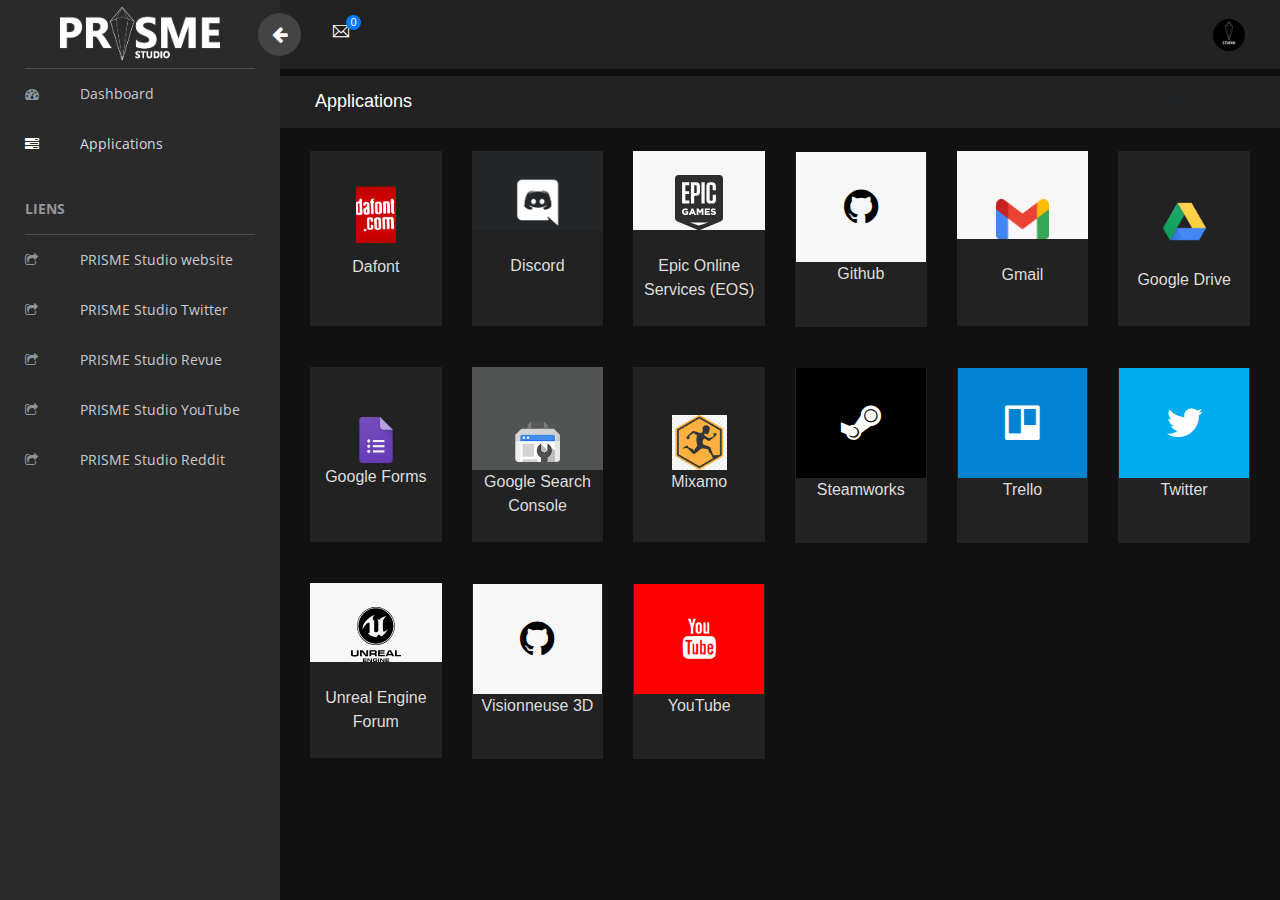
==== commit f391a016: "Add files via upload" ====
--- a/app.html
+++ b/app.html
@@ -47,7 +47,7 @@
                     <i class="fa fa-bars"></i>
                 </button>
                 <a class="navbar-brand" href="./"><img src="images/logo.png" alt="Logo"></a>
-                <a class="navbar-brand hidden" href="./"><img src="images/logo2.png" alt="Logo"></a>
+                <a class="navbar-brand hidden" href="./"><img src="images/logo2.png" alt="Logo" height="50"></a>
             </div>
 
             <div id="main-menu" class="main-menu collapse navbar-collapse">
@@ -191,8 +191,7 @@
                 </div>
             </div>
 
-        </header><!-- /header -->
-        <!-- Header-->
+        </header>
 
         <div class="breadcrumbs">
             <div class="col-sm-4">
@@ -243,16 +242,21 @@
                 </div>
             </div>
             <!--/.col-->
-            
+            <div class="col-lg-2 col-md-6">
+                <a href="https://www.dafont.com/fr/" target="_blank"><div class="social-box dafont">
+                    <header><br/><img src="images/AppLogo/dafont.png" height="80"></header>
+                    <p>Dafont</p>
+                    </div></a>
+            </div>
             <div class="col-lg-2 col-md-6">
                 <a href="https://prismestudio.github.io/" target="_blank"><div class="social-box discord">
-                    <header><br/><br/><img src="images/AppLogo/discord.png" height="55"></header>
+                    <header><br/><img src="images/AppLogo/discord.png" height="55"></header><br/>
                     <p>Discord</p>
                     </div></a>
             </div>
             <div class="col-lg-2 col-md-6">
                 <a href="https://dev.epicgames.com/portal/en-US/prisme-studio" target="_blank"><div class="social-box epic">
-                    <header><br/><br/><img src="images/AppLogo/epic.svg" height="55"></header>
+                    <header><br/><img src="images/AppLogo/epic.svg" height="55"></header><br/>
                     <p>Epic Online Services (EOS)</p>
                     </div></a>
             </div>
@@ -264,16 +268,24 @@
             </div>
             <div class="col-lg-2 col-md-6">
                 <a href="https://accounts.google.com/ServiceLogin?continue=https%3A%2F%2Fmail.google.com%2Fmail%2F&service=mail" target="_blank"><div class="social-box gmail">
-                    <header><br/><br/><br/><img src="images/AppLogo/gmail.png" height="40"></header>
+                    <header><br/><br/><img src="images/AppLogo/gmail.png" height="40"></header><br/>
                     <p>Gmail</p>
                     </div></a>
             </div>
-            <!--<div class="col-lg-2 col-md-6">
+            <div class="col-lg-2 col-md-6">
                 <a href="https://drive.google.com/drive/u/0/my-drive" target="_blank"><div class="social-box gdrive">
-                    <header><br/><br/><br/><img src="images/AppLogo/gdrive.png" height="40"></header>
+                    <header><br/><br/><img src="images/AppLogo/gdrive.png" height="45"></header><br/>
                     <p>Google Drive</p>
                     </div></a>
-            </div>-->
+            </div>
+        </div>
+        <div class="content mt-3">
+            <div class="col-lg-2 col-md-6">
+                <a href="https://docs.google.com/forms/u/0/" target="_blank"><div class="social-box gforms">
+                    <header><br/><br/><img src="images/AppLogo/gforms.png" height="50"></header>
+                    <p>Google Forms</p>
+                    </div></a>
+            </div>
             <div class="col-lg-2 col-md-6">
                 <a href="https://search.google.com/search-console/welcome" target="_blank"><div class="social-box gsearchconsole">
                     <header><br/><br/><img src="images/AppLogo/gsearchconsole.png" height="55"></header>
@@ -281,6 +293,12 @@
                     </div></a>
             </div>
             <div class="col-lg-2 col-md-6">
+                <a href="https://www.mixamo.com/" target="_blank"><div class="social-box mixamo">
+                    <header><br/><br/><img src="images/AppLogo/mixamo.png" height="55"></header>
+                    <p>Mixamo</p>
+                    </div></a>
+            </div>
+            <div class="col-lg-2 col-md-6">
                 <a href="https://partner.steamgames.com/" target="_blank"><div class="social-box steam">
                     <i class="fa fa-steam"></i>
                     <p>Steamworks</p>
@@ -298,9 +316,11 @@
                     <p>Twitter</p>
                     </div></a>
             </div>
+        </div>
+        <div class="content mt-3">
             <div class="col-lg-2 col-md-6">
                 <a href="https://forums.unrealengine.com/" target="_blank"><div class="social-box unreal">
-                    <header><br/><br/><img src="images/AppLogo/unreal.svg" height="55"></header>
+                    <header><br/><img src="images/AppLogo/unreal.svg" height="55"></header><br/>
                     <p>Unreal Engine Forum</p>
                     </div></a>
             </div>
@@ -316,7 +336,6 @@
                     <p>YouTube</p>
                     </div></a>
             </div>
-            
             <!--/.col-->
 
             <!--<div class="col-xl-6">
@@ -390,7 +409,6 @@
                             </li>
                         </ul>
                     </div>-->
-                </div>
 
             <!--<div class="col-xl-3 col-lg-6">
                 <div class="card">
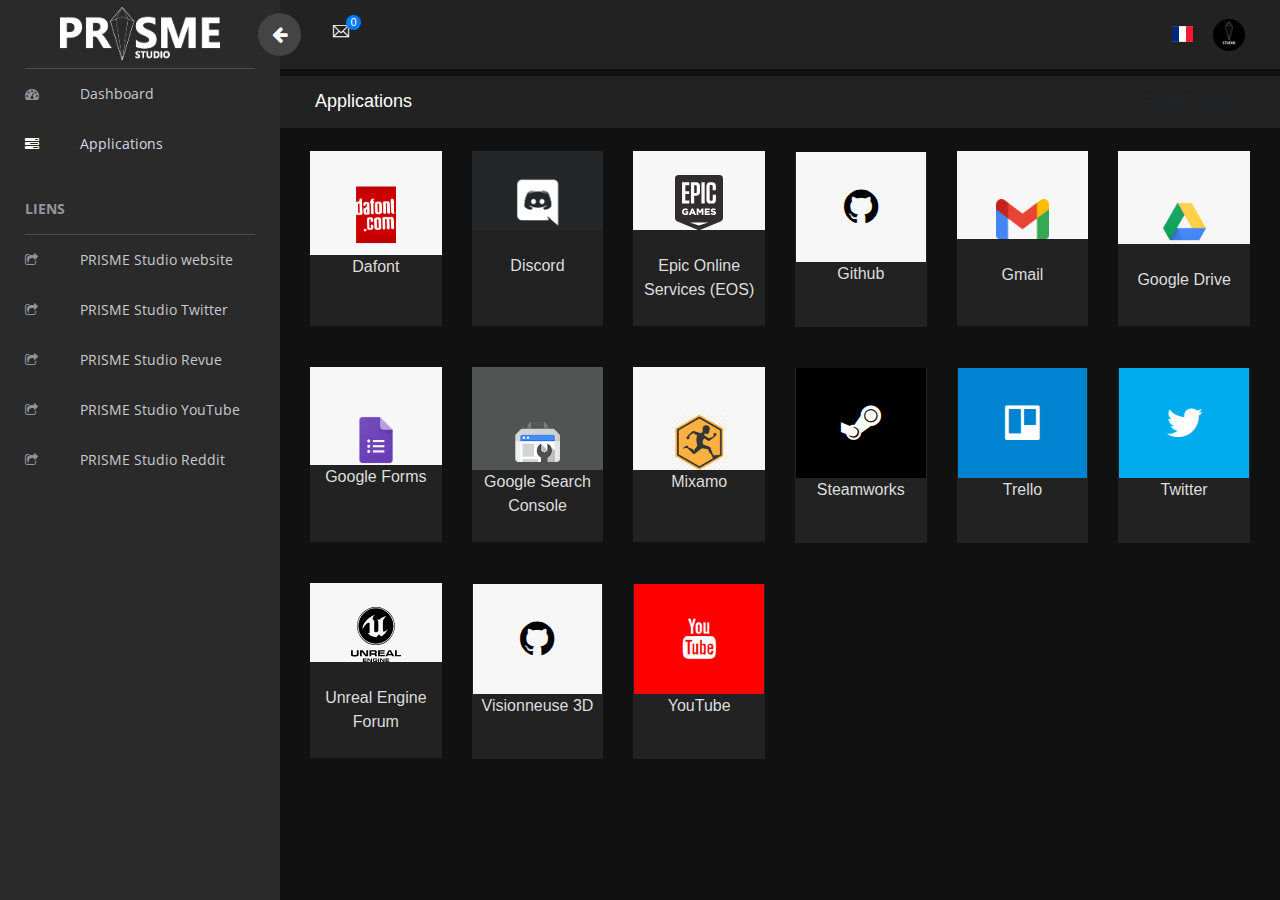
==== commit 8b25fca0: "Update" ====
--- a/app.html
+++ b/app.html
@@ -10,7 +10,7 @@
     <meta charset="utf-8">
     <meta http-equiv="X-UA-Compatible" content="IE=edge">
     <title>PRISME Studio - Applications</title>
-    <meta name="description" content="Sufee Admin - HTML5 Admin Template">
+    <meta name="description" content="Toutes les applications utilisées par PRISME Studio">
     <meta name="viewport" content="width=device-width, initial-scale=1">
 
     <link rel="apple-touch-icon" sizes="180x180" href="images/favicon/apple-touch-icon.png">
@@ -53,7 +53,7 @@
             <div id="main-menu" class="main-menu collapse navbar-collapse">
                 <ul class="nav navbar-nav">
                     <li>
-                        <a href="index.html"> <i class="menu-icon fa fa-dashboard"></i>Dashboard </a>
+                        <a href="home.html"> <i class="menu-icon fa fa-dashboard"></i>Dashboard </a>
                     </li>
                     <li class="active">
                         <a href="app.html"> <i class="menu-icon fa fa-tasks"></i>Applications </a>
@@ -249,7 +249,7 @@
                     </div></a>
             </div>
             <div class="col-lg-2 col-md-6">
-                <a href="https://prismestudio.github.io/" target="_blank"><div class="social-box discord">
+                <a href="app/discord.html"><div class="social-box discord">
                     <header><br/><img src="images/AppLogo/discord.png" height="55"></header><br/>
                     <p>Discord</p>
                     </div></a>
@@ -305,7 +305,7 @@
                     </div></a>
             </div>
             <div class="col-lg-2 col-md-6">
-                <a href="https://trello.com/fr" target="_blank"><div class="social-box trello">
+                <a href="app/trello.html"><div class="social-box trello">
                     <i class="fa fa-trello"></i>
                     <p>Trello</p>
                     </div></a>
--- a/vendors/flag-icon-css/css/flag-icon.min.css
+++ b/vendors/flag-icon-css/css/flag-icon.min.css
@@ -0,0 +1 @@
+.flag-icon-background{background-size:contain;background-position:50%;background-repeat:no-repeat}.flag-icon{background-size:contain;background-position:50%;background-repeat:no-repeat;position:relative;display:inline-block;width:1.33333333em;line-height:1em}.flag-icon:before{content:"\00a0"}.flag-icon.flag-icon-squared{width:1em}.flag-icon-ad{background-image:url(../flags/4x3/ad.svg)}.flag-icon-ad.flag-icon-squared{background-image:url(../flags/1x1/ad.svg)}.flag-icon-ae{background-image:url(../flags/4x3/ae.svg)}.flag-icon-ae.flag-icon-squared{background-image:url(../flags/1x1/ae.svg)}.flag-icon-af{background-image:url(../flags/4x3/af.svg)}.flag-icon-af.flag-icon-squared{background-image:url(../flags/1x1/af.svg)}.flag-icon-ag{background-image:url(../flags/4x3/ag.svg)}.flag-icon-ag.flag-icon-squared{background-image:url(../flags/1x1/ag.svg)}.flag-icon-ai{background-image:url(../flags/4x3/ai.svg)}.flag-icon-ai.flag-icon-squared{background-image:url(../flags/1x1/ai.svg)}.flag-icon-al{background-image:url(../flags/4x3/al.svg)}.flag-icon-al.flag-icon-squared{background-image:url(../flags/1x1/al.svg)}.flag-icon-am{background-image:url(../flags/4x3/am.svg)}.flag-icon-am.flag-icon-squared{background-image:url(../flags/1x1/am.svg)}.flag-icon-ao{background-image:url(../flags/4x3/ao.svg)}.flag-icon-ao.flag-icon-squared{background-image:url(../flags/1x1/ao.svg)}.flag-icon-aq{background-image:url(../flags/4x3/aq.svg)}.flag-icon-aq.flag-icon-squared{background-image:url(../flags/1x1/aq.svg)}.flag-icon-ar{background-image:url(../flags/4x3/ar.svg)}.flag-icon-ar.flag-icon-squared{background-image:url(../flags/1x1/ar.svg)}.flag-icon-as{background-image:url(../flags/4x3/as.svg)}.flag-icon-as.flag-icon-squared{background-image:url(../flags/1x1/as.svg)}.flag-icon-at{background-image:url(../flags/4x3/at.svg)}.flag-icon-at.flag-icon-squared{background-image:url(../flags/1x1/at.svg)}.flag-icon-au{background-image:url(../flags/4x3/au.svg)}.flag-icon-au.flag-icon-squared{background-image:url(../flags/1x1/au.svg)}.flag-icon-aw{background-image:url(../flags/4x3/aw.svg)}.flag-icon-aw.flag-icon-squared{background-image:url(../flags/1x1/aw.svg)}.flag-icon-ax{background-image:url(../flags/4x3/ax.svg)}.flag-icon-ax.flag-icon-squared{background-image:url(../flags/1x1/ax.svg)}.flag-icon-az{background-image:url(../flags/4x3/az.svg)}.flag-icon-az.flag-icon-squared{background-image:url(../flags/1x1/az.svg)}.flag-icon-ba{background-image:url(../flags/4x3/ba.svg)}.flag-icon-ba.flag-icon-squared{background-image:url(../flags/1x1/ba.svg)}.flag-icon-bb{background-image:url(../flags/4x3/bb.svg)}.flag-icon-bb.flag-icon-squared{background-image:url(../flags/1x1/bb.svg)}.flag-icon-bd{background-image:url(../flags/4x3/bd.svg)}.flag-icon-bd.flag-icon-squared{background-image:url(../flags/1x1/bd.svg)}.flag-icon-be{background-image:url(../flags/4x3/be.svg)}.flag-icon-be.flag-icon-squared{background-image:url(../flags/1x1/be.svg)}.flag-icon-bf{background-image:url(../flags/4x3/bf.svg)}.flag-icon-bf.flag-icon-squared{background-image:url(../flags/1x1/bf.svg)}.flag-icon-bg{background-image:url(../flags/4x3/bg.svg)}.flag-icon-bg.flag-icon-squared{background-image:url(../flags/1x1/bg.svg)}.flag-icon-bh{background-image:url(../flags/4x3/bh.svg)}.flag-icon-bh.flag-icon-squared{background-image:url(../flags/1x1/bh.svg)}.flag-icon-bi{background-image:url(../flags/4x3/bi.svg)}.flag-icon-bi.flag-icon-squared{background-image:url(../flags/1x1/bi.svg)}.flag-icon-bj{background-image:url(../flags/4x3/bj.svg)}.flag-icon-bj.flag-icon-squared{background-image:url(../flags/1x1/bj.svg)}.flag-icon-bl{background-image:url(../flags/4x3/bl.svg)}.flag-icon-bl.flag-icon-squared{background-image:url(../flags/1x1/bl.svg)}.flag-icon-bm{background-image:url(../flags/4x3/bm.svg)}.flag-icon-bm.flag-icon-squared{background-image:url(../flags/1x1/bm.svg)}.flag-icon-bn{background-image:url(../flags/4x3/bn.svg)}.flag-icon-bn.flag-icon-squared{background-image:url(../flags/1x1/bn.svg)}.flag-icon-bo{background-image:url(../flags/4x3/bo.svg)}.flag-icon-bo.flag-icon-squared{background-image:url(../flags/1x1/bo.svg)}.flag-icon-bq{background-image:url(../flags/4x3/bq.svg)}.flag-icon-bq.flag-icon-squared{background-image:url(../flags/1x1/bq.svg)}.flag-icon-br{background-image:url(../flags/4x3/br.svg)}.flag-icon-br.flag-icon-squared{background-image:url(../flags/1x1/br.svg)}.flag-icon-bs{background-image:url(../flags/4x3/bs.svg)}.flag-icon-bs.flag-icon-squared{background-image:url(../flags/1x1/bs.svg)}.flag-icon-bt{background-image:url(../flags/4x3/bt.svg)}.flag-icon-bt.flag-icon-squared{background-image:url(../flags/1x1/bt.svg)}.flag-icon-bv{background-image:url(../flags/4x3/bv.svg)}.flag-icon-bv.flag-icon-squared{background-image:url(../flags/1x1/bv.svg)}.flag-icon-bw{background-image:url(../flags/4x3/bw.svg)}.flag-icon-bw.flag-icon-squared{background-image:url(../flags/1x1/bw.svg)}.flag-icon-by{background-image:url(../flags/4x3/by.svg)}.flag-icon-by.flag-icon-squared{background-image:url(../flags/1x1/by.svg)}.flag-icon-bz{background-image:url(../flags/4x3/bz.svg)}.flag-icon-bz.flag-icon-squared{background-image:url(../flags/1x1/bz.svg)}.flag-icon-ca{background-image:url(../flags/4x3/ca.svg)}.flag-icon-ca.flag-icon-squared{background-image:url(../flags/1x1/ca.svg)}.flag-icon-cc{background-image:url(../flags/4x3/cc.svg)}.flag-icon-cc.flag-icon-squared{background-image:url(../flags/1x1/cc.svg)}.flag-icon-cd{background-image:url(../flags/4x3/cd.svg)}.flag-icon-cd.flag-icon-squared{background-image:url(../flags/1x1/cd.svg)}.flag-icon-cf{background-image:url(../flags/4x3/cf.svg)}.flag-icon-cf.flag-icon-squared{background-image:url(../flags/1x1/cf.svg)}.flag-icon-cg{background-image:url(../flags/4x3/cg.svg)}.flag-icon-cg.flag-icon-squared{background-image:url(../flags/1x1/cg.svg)}.flag-icon-ch{background-image:url(../flags/4x3/ch.svg)}.flag-icon-ch.flag-icon-squared{background-image:url(../flags/1x1/ch.svg)}.flag-icon-ci{background-image:url(../flags/4x3/ci.svg)}.flag-icon-ci.flag-icon-squared{background-image:url(../flags/1x1/ci.svg)}.flag-icon-ck{background-image:url(../flags/4x3/ck.svg)}.flag-icon-ck.flag-icon-squared{background-image:url(../flags/1x1/ck.svg)}.flag-icon-cl{background-image:url(../flags/4x3/cl.svg)}.flag-icon-cl.flag-icon-squared{background-image:url(../flags/1x1/cl.svg)}.flag-icon-cm{background-image:url(../flags/4x3/cm.svg)}.flag-icon-cm.flag-icon-squared{background-image:url(../flags/1x1/cm.svg)}.flag-icon-cn{background-image:url(../flags/4x3/cn.svg)}.flag-icon-cn.flag-icon-squared{background-image:url(../flags/1x1/cn.svg)}.flag-icon-co{background-image:url(../flags/4x3/co.svg)}.flag-icon-co.flag-icon-squared{background-image:url(../flags/1x1/co.svg)}.flag-icon-cr{background-image:url(../flags/4x3/cr.svg)}.flag-icon-cr.flag-icon-squared{background-image:url(../flags/1x1/cr.svg)}.flag-icon-cu{background-image:url(../flags/4x3/cu.svg)}.flag-icon-cu.flag-icon-squared{background-image:url(../flags/1x1/cu.svg)}.flag-icon-cv{background-image:url(../flags/4x3/cv.svg)}.flag-icon-cv.flag-icon-squared{background-image:url(../flags/1x1/cv.svg)}.flag-icon-cw{background-image:url(../flags/4x3/cw.svg)}.flag-icon-cw.flag-icon-squared{background-image:url(../flags/1x1/cw.svg)}.flag-icon-cx{background-image:url(../flags/4x3/cx.svg)}.flag-icon-cx.flag-icon-squared{background-image:url(../flags/1x1/cx.svg)}.flag-icon-cy{background-image:url(../flags/4x3/cy.svg)}.flag-icon-cy.flag-icon-squared{background-image:url(../flags/1x1/cy.svg)}.flag-icon-cz{background-image:url(../flags/4x3/cz.svg)}.flag-icon-cz.flag-icon-squared{background-image:url(../flags/1x1/cz.svg)}.flag-icon-de{background-image:url(../flags/4x3/de.svg)}.flag-icon-de.flag-icon-squared{background-image:url(../flags/1x1/de.svg)}.flag-icon-dj{background-image:url(../flags/4x3/dj.svg)}.flag-icon-dj.flag-icon-squared{background-image:url(../flags/1x1/dj.svg)}.flag-icon-dk{background-image:url(../flags/4x3/dk.svg)}.flag-icon-dk.flag-icon-squared{background-image:url(../flags/1x1/dk.svg)}.flag-icon-dm{background-image:url(../flags/4x3/dm.svg)}.flag-icon-dm.flag-icon-squared{background-image:url(../flags/1x1/dm.svg)}.flag-icon-do{background-image:url(../flags/4x3/do.svg)}.flag-icon-do.flag-icon-squared{background-image:url(../flags/1x1/do.svg)}.flag-icon-dz{background-image:url(../flags/4x3/dz.svg)}.flag-icon-dz.flag-icon-squared{background-image:url(../flags/1x1/dz.svg)}.flag-icon-ec{background-image:url(../flags/4x3/ec.svg)}.flag-icon-ec.flag-icon-squared{background-image:url(../flags/1x1/ec.svg)}.flag-icon-ee{background-image:url(../flags/4x3/ee.svg)}.flag-icon-ee.flag-icon-squared{background-image:url(../flags/1x1/ee.svg)}.flag-icon-eg{background-image:url(../flags/4x3/eg.svg)}.flag-icon-eg.flag-icon-squared{background-image:url(../flags/1x1/eg.svg)}.flag-icon-eh{background-image:url(../flags/4x3/eh.svg)}.flag-icon-eh.flag-icon-squared{background-image:url(../flags/1x1/eh.svg)}.flag-icon-er{background-image:url(../flags/4x3/er.svg)}.flag-icon-er.flag-icon-squared{background-image:url(../flags/1x1/er.svg)}.flag-icon-es{background-image:url(../flags/4x3/es.svg)}.flag-icon-es.flag-icon-squared{background-image:url(../flags/1x1/es.svg)}.flag-icon-et{background-image:url(../flags/4x3/et.svg)}.flag-icon-et.flag-icon-squared{background-image:url(../flags/1x1/et.svg)}.flag-icon-fi{background-image:url(../flags/4x3/fi.svg)}.flag-icon-fi.flag-icon-squared{background-image:url(../flags/1x1/fi.svg)}.flag-icon-fj{background-image:url(../flags/4x3/fj.svg)}.flag-icon-fj.flag-icon-squared{background-image:url(../flags/1x1/fj.svg)}.flag-icon-fk{background-image:url(../flags/4x3/fk.svg)}.flag-icon-fk.flag-icon-squared{background-image:url(../flags/1x1/fk.svg)}.flag-icon-fm{background-image:url(../flags/4x3/fm.svg)}.flag-icon-fm.flag-icon-squared{background-image:url(../flags/1x1/fm.svg)}.flag-icon-fo{background-image:url(../flags/4x3/fo.svg)}.flag-icon-fo.flag-icon-squared{background-image:url(../flags/1x1/fo.svg)}.flag-icon-fr{background-image:url(../flags/4x3/fr.svg)}.flag-icon-fr.flag-icon-squared{background-image:url(../flags/1x1/fr.svg)}.flag-icon-ga{background-image:url(../flags/4x3/ga.svg)}.flag-icon-ga.flag-icon-squared{background-image:url(../flags/1x1/ga.svg)}.flag-icon-gb{background-image:url(../flags/4x3/gb.svg)}.flag-icon-gb.flag-icon-squared{background-image:url(../flags/1x1/gb.svg)}.flag-icon-gd{background-image:url(../flags/4x3/gd.svg)}.flag-icon-gd.flag-icon-squared{background-image:url(../flags/1x1/gd.svg)}.flag-icon-ge{background-image:url(../flags/4x3/ge.svg)}.flag-icon-ge.flag-icon-squared{background-image:url(../flags/1x1/ge.svg)}.flag-icon-gf{background-image:url(../flags/4x3/gf.svg)}.flag-icon-gf.flag-icon-squared{background-image:url(../flags/1x1/gf.svg)}.flag-icon-gg{background-image:url(../flags/4x3/gg.svg)}.flag-icon-gg.flag-icon-squared{background-image:url(../flags/1x1/gg.svg)}.flag-icon-gh{background-image:url(../flags/4x3/gh.svg)}.flag-icon-gh.flag-icon-squared{background-image:url(../flags/1x1/gh.svg)}.flag-icon-gi{background-image:url(../flags/4x3/gi.svg)}.flag-icon-gi.flag-icon-squared{background-image:url(../flags/1x1/gi.svg)}.flag-icon-gl{background-image:url(../flags/4x3/gl.svg)}.flag-icon-gl.flag-icon-squared{background-image:url(../flags/1x1/gl.svg)}.flag-icon-gm{background-image:url(../flags/4x3/gm.svg)}.flag-icon-gm.flag-icon-squared{background-image:url(../flags/1x1/gm.svg)}.flag-icon-gn{background-image:url(../flags/4x3/gn.svg)}.flag-icon-gn.flag-icon-squared{background-image:url(../flags/1x1/gn.svg)}.flag-icon-gp{background-image:url(../flags/4x3/gp.svg)}.flag-icon-gp.flag-icon-squared{background-image:url(../flags/1x1/gp.svg)}.flag-icon-gq{background-image:url(../flags/4x3/gq.svg)}.flag-icon-gq.flag-icon-squared{background-image:url(../flags/1x1/gq.svg)}.flag-icon-gr{background-image:url(../flags/4x3/gr.svg)}.flag-icon-gr.flag-icon-squared{background-image:url(../flags/1x1/gr.svg)}.flag-icon-gs{background-image:url(../flags/4x3/gs.svg)}.flag-icon-gs.flag-icon-squared{background-image:url(../flags/1x1/gs.svg)}.flag-icon-gt{background-image:url(../flags/4x3/gt.svg)}.flag-icon-gt.flag-icon-squared{background-image:url(../flags/1x1/gt.svg)}.flag-icon-gu{background-image:url(../flags/4x3/gu.svg)}.flag-icon-gu.flag-icon-squared{background-image:url(../flags/1x1/gu.svg)}.flag-icon-gw{background-image:url(../flags/4x3/gw.svg)}.flag-icon-gw.flag-icon-squared{background-image:url(../flags/1x1/gw.svg)}.flag-icon-gy{background-image:url(../flags/4x3/gy.svg)}.flag-icon-gy.flag-icon-squared{background-image:url(../flags/1x1/gy.svg)}.flag-icon-hk{background-image:url(../flags/4x3/hk.svg)}.flag-icon-hk.flag-icon-squared{background-image:url(../flags/1x1/hk.svg)}.flag-icon-hm{background-image:url(../flags/4x3/hm.svg)}.flag-icon-hm.flag-icon-squared{background-image:url(../flags/1x1/hm.svg)}.flag-icon-hn{background-image:url(../flags/4x3/hn.svg)}.flag-icon-hn.flag-icon-squared{background-image:url(../flags/1x1/hn.svg)}.flag-icon-hr{background-image:url(../flags/4x3/hr.svg)}.flag-icon-hr.flag-icon-squared{background-image:url(../flags/1x1/hr.svg)}.flag-icon-ht{background-image:url(../flags/4x3/ht.svg)}.flag-icon-ht.flag-icon-squared{background-image:url(../flags/1x1/ht.svg)}.flag-icon-hu{background-image:url(../flags/4x3/hu.svg)}.flag-icon-hu.flag-icon-squared{background-image:url(../flags/1x1/hu.svg)}.flag-icon-id{background-image:url(../flags/4x3/id.svg)}.flag-icon-id.flag-icon-squared{background-image:url(../flags/1x1/id.svg)}.flag-icon-ie{background-image:url(../flags/4x3/ie.svg)}.flag-icon-ie.flag-icon-squared{background-image:url(../flags/1x1/ie.svg)}.flag-icon-il{background-image:url(../flags/4x3/il.svg)}.flag-icon-il.flag-icon-squared{background-image:url(../flags/1x1/il.svg)}.flag-icon-im{background-image:url(../flags/4x3/im.svg)}.flag-icon-im.flag-icon-squared{background-image:url(../flags/1x1/im.svg)}.flag-icon-in{background-image:url(../flags/4x3/in.svg)}.flag-icon-in.flag-icon-squared{background-image:url(../flags/1x1/in.svg)}.flag-icon-io{background-image:url(../flags/4x3/io.svg)}.flag-icon-io.flag-icon-squared{background-image:url(../flags/1x1/io.svg)}.flag-icon-iq{background-image:url(../flags/4x3/iq.svg)}.flag-icon-iq.flag-icon-squared{background-image:url(../flags/1x1/iq.svg)}.flag-icon-ir{background-image:url(../flags/4x3/ir.svg)}.flag-icon-ir.flag-icon-squared{background-image:url(../flags/1x1/ir.svg)}.flag-icon-is{background-image:url(../flags/4x3/is.svg)}.flag-icon-is.flag-icon-squared{background-image:url(../flags/1x1/is.svg)}.flag-icon-it{background-image:url(../flags/4x3/it.svg)}.flag-icon-it.flag-icon-squared{background-image:url(../flags/1x1/it.svg)}.flag-icon-je{background-image:url(../flags/4x3/je.svg)}.flag-icon-je.flag-icon-squared{background-image:url(../flags/1x1/je.svg)}.flag-icon-jm{background-image:url(../flags/4x3/jm.svg)}.flag-icon-jm.flag-icon-squared{background-image:url(../flags/1x1/jm.svg)}.flag-icon-jo{background-image:url(../flags/4x3/jo.svg)}.flag-icon-jo.flag-icon-squared{background-image:url(../flags/1x1/jo.svg)}.flag-icon-jp{background-image:url(../flags/4x3/jp.svg)}.flag-icon-jp.flag-icon-squared{background-image:url(../flags/1x1/jp.svg)}.flag-icon-ke{background-image:url(../flags/4x3/ke.svg)}.flag-icon-ke.flag-icon-squared{background-image:url(../flags/1x1/ke.svg)}.flag-icon-kg{background-image:url(../flags/4x3/kg.svg)}.flag-icon-kg.flag-icon-squared{background-image:url(../flags/1x1/kg.svg)}.flag-icon-kh{background-image:url(../flags/4x3/kh.svg)}.flag-icon-kh.flag-icon-squared{background-image:url(../flags/1x1/kh.svg)}.flag-icon-ki{background-image:url(../flags/4x3/ki.svg)}.flag-icon-ki.flag-icon-squared{background-image:url(../flags/1x1/ki.svg)}.flag-icon-km{background-image:url(../flags/4x3/km.svg)}.flag-icon-km.flag-icon-squared{background-image:url(../flags/1x1/km.svg)}.flag-icon-kn{background-image:url(../flags/4x3/kn.svg)}.flag-icon-kn.flag-icon-squared{background-image:url(../flags/1x1/kn.svg)}.flag-icon-kp{background-image:url(../flags/4x3/kp.svg)}.flag-icon-kp.flag-icon-squared{background-image:url(../flags/1x1/kp.svg)}.flag-icon-kr{background-image:url(../flags/4x3/kr.svg)}.flag-icon-kr.flag-icon-squared{background-image:url(../flags/1x1/kr.svg)}.flag-icon-kw{background-image:url(../flags/4x3/kw.svg)}.flag-icon-kw.flag-icon-squared{background-image:url(../flags/1x1/kw.svg)}.flag-icon-ky{background-image:url(../flags/4x3/ky.svg)}.flag-icon-ky.flag-icon-squared{background-image:url(../flags/1x1/ky.svg)}.flag-icon-kz{background-image:url(../flags/4x3/kz.svg)}.flag-icon-kz.flag-icon-squared{background-image:url(../flags/1x1/kz.svg)}.flag-icon-la{background-image:url(../flags/4x3/la.svg)}.flag-icon-la.flag-icon-squared{background-image:url(../flags/1x1/la.svg)}.flag-icon-lb{background-image:url(../flags/4x3/lb.svg)}.flag-icon-lb.flag-icon-squared{background-image:url(../flags/1x1/lb.svg)}.flag-icon-lc{background-image:url(../flags/4x3/lc.svg)}.flag-icon-lc.flag-icon-squared{background-image:url(../flags/1x1/lc.svg)}.flag-icon-li{background-image:url(../flags/4x3/li.svg)}.flag-icon-li.flag-icon-squared{background-image:url(../flags/1x1/li.svg)}.flag-icon-lk{background-image:url(../flags/4x3/lk.svg)}.flag-icon-lk.flag-icon-squared{background-image:url(../flags/1x1/lk.svg)}.flag-icon-lr{background-image:url(../flags/4x3/lr.svg)}.flag-icon-lr.flag-icon-squared{background-image:url(../flags/1x1/lr.svg)}.flag-icon-ls{background-image:url(../flags/4x3/ls.svg)}.flag-icon-ls.flag-icon-squared{background-image:url(../flags/1x1/ls.svg)}.flag-icon-lt{background-image:url(../flags/4x3/lt.svg)}.flag-icon-lt.flag-icon-squared{background-image:url(../flags/1x1/lt.svg)}.flag-icon-lu{background-image:url(../flags/4x3/lu.svg)}.flag-icon-lu.flag-icon-squared{background-image:url(../flags/1x1/lu.svg)}.flag-icon-lv{background-image:url(../flags/4x3/lv.svg)}.flag-icon-lv.flag-icon-squared{background-image:url(../flags/1x1/lv.svg)}.flag-icon-ly{background-image:url(../flags/4x3/ly.svg)}.flag-icon-ly.flag-icon-squared{background-image:url(../flags/1x1/ly.svg)}.flag-icon-ma{background-image:url(../flags/4x3/ma.svg)}.flag-icon-ma.flag-icon-squared{background-image:url(../flags/1x1/ma.svg)}.flag-icon-mc{background-image:url(../flags/4x3/mc.svg)}.flag-icon-mc.flag-icon-squared{background-image:url(../flags/1x1/mc.svg)}.flag-icon-md{background-image:url(../flags/4x3/md.svg)}.flag-icon-md.flag-icon-squared{background-image:url(../flags/1x1/md.svg)}.flag-icon-me{background-image:url(../flags/4x3/me.svg)}.flag-icon-me.flag-icon-squared{background-image:url(../flags/1x1/me.svg)}.flag-icon-mf{background-image:url(../flags/4x3/mf.svg)}.flag-icon-mf.flag-icon-squared{background-image:url(../flags/1x1/mf.svg)}.flag-icon-mg{background-image:url(../flags/4x3/mg.svg)}.flag-icon-mg.flag-icon-squared{background-image:url(../flags/1x1/mg.svg)}.flag-icon-mh{background-image:url(../flags/4x3/mh.svg)}.flag-icon-mh.flag-icon-squared{background-image:url(../flags/1x1/mh.svg)}.flag-icon-mk{background-image:url(../flags/4x3/mk.svg)}.flag-icon-mk.flag-icon-squared{background-image:url(../flags/1x1/mk.svg)}.flag-icon-ml{background-image:url(../flags/4x3/ml.svg)}.flag-icon-ml.flag-icon-squared{background-image:url(../flags/1x1/ml.svg)}.flag-icon-mm{background-image:url(../flags/4x3/mm.svg)}.flag-icon-mm.flag-icon-squared{background-image:url(../flags/1x1/mm.svg)}.flag-icon-mn{background-image:url(../flags/4x3/mn.svg)}.flag-icon-mn.flag-icon-squared{background-image:url(../flags/1x1/mn.svg)}.flag-icon-mo{background-image:url(../flags/4x3/mo.svg)}.flag-icon-mo.flag-icon-squared{background-image:url(../flags/1x1/mo.svg)}.flag-icon-mp{background-image:url(../flags/4x3/mp.svg)}.flag-icon-mp.flag-icon-squared{background-image:url(../flags/1x1/mp.svg)}.flag-icon-mq{background-image:url(../flags/4x3/mq.svg)}.flag-icon-mq.flag-icon-squared{background-image:url(../flags/1x1/mq.svg)}.flag-icon-mr{background-image:url(../flags/4x3/mr.svg)}.flag-icon-mr.flag-icon-squared{background-image:url(../flags/1x1/mr.svg)}.flag-icon-ms{background-image:url(../flags/4x3/ms.svg)}.flag-icon-ms.flag-icon-squared{background-image:url(../flags/1x1/ms.svg)}.flag-icon-mt{background-image:url(../flags/4x3/mt.svg)}.flag-icon-mt.flag-icon-squared{background-image:url(../flags/1x1/mt.svg)}.flag-icon-mu{background-image:url(../flags/4x3/mu.svg)}.flag-icon-mu.flag-icon-squared{background-image:url(../flags/1x1/mu.svg)}.flag-icon-mv{background-image:url(../flags/4x3/mv.svg)}.flag-icon-mv.flag-icon-squared{background-image:url(../flags/1x1/mv.svg)}.flag-icon-mw{background-image:url(../flags/4x3/mw.svg)}.flag-icon-mw.flag-icon-squared{background-image:url(../flags/1x1/mw.svg)}.flag-icon-mx{background-image:url(../flags/4x3/mx.svg)}.flag-icon-mx.flag-icon-squared{background-image:url(../flags/1x1/mx.svg)}.flag-icon-my{background-image:url(../flags/4x3/my.svg)}.flag-icon-my.flag-icon-squared{background-image:url(../flags/1x1/my.svg)}.flag-icon-mz{background-image:url(../flags/4x3/mz.svg)}.flag-icon-mz.flag-icon-squared{background-image:url(../flags/1x1/mz.svg)}.flag-icon-na{background-image:url(../flags/4x3/na.svg)}.flag-icon-na.flag-icon-squared{background-image:url(../flags/1x1/na.svg)}.flag-icon-nc{background-image:url(../flags/4x3/nc.svg)}.flag-icon-nc.flag-icon-squared{background-image:url(../flags/1x1/nc.svg)}.flag-icon-ne{background-image:url(../flags/4x3/ne.svg)}.flag-icon-ne.flag-icon-squared{background-image:url(../flags/1x1/ne.svg)}.flag-icon-nf{background-image:url(../flags/4x3/nf.svg)}.flag-icon-nf.flag-icon-squared{background-image:url(../flags/1x1/nf.svg)}.flag-icon-ng{background-image:url(../flags/4x3/ng.svg)}.flag-icon-ng.flag-icon-squared{background-image:url(../flags/1x1/ng.svg)}.flag-icon-ni{background-image:url(../flags/4x3/ni.svg)}.flag-icon-ni.flag-icon-squared{background-image:url(../flags/1x1/ni.svg)}.flag-icon-nl{background-image:url(../flags/4x3/nl.svg)}.flag-icon-nl.flag-icon-squared{background-image:url(../flags/1x1/nl.svg)}.flag-icon-no{background-image:url(../flags/4x3/no.svg)}.flag-icon-no.flag-icon-squared{background-image:url(../flags/1x1/no.svg)}.flag-icon-np{background-image:url(../flags/4x3/np.svg)}.flag-icon-np.flag-icon-squared{background-image:url(../flags/1x1/np.svg)}.flag-icon-nr{background-image:url(../flags/4x3/nr.svg)}.flag-icon-nr.flag-icon-squared{background-image:url(../flags/1x1/nr.svg)}.flag-icon-nu{background-image:url(../flags/4x3/nu.svg)}.flag-icon-nu.flag-icon-squared{background-image:url(../flags/1x1/nu.svg)}.flag-icon-nz{background-image:url(../flags/4x3/nz.svg)}.flag-icon-nz.flag-icon-squared{background-image:url(../flags/1x1/nz.svg)}.flag-icon-om{background-image:url(../flags/4x3/om.svg)}.flag-icon-om.flag-icon-squared{background-image:url(../flags/1x1/om.svg)}.flag-icon-pa{background-image:url(../flags/4x3/pa.svg)}.flag-icon-pa.flag-icon-squared{background-image:url(../flags/1x1/pa.svg)}.flag-icon-pe{background-image:url(../flags/4x3/pe.svg)}.flag-icon-pe.flag-icon-squared{background-image:url(../flags/1x1/pe.svg)}.flag-icon-pf{background-image:url(../flags/4x3/pf.svg)}.flag-icon-pf.flag-icon-squared{background-image:url(../flags/1x1/pf.svg)}.flag-icon-pg{background-image:url(../flags/4x3/pg.svg)}.flag-icon-pg.flag-icon-squared{background-image:url(../flags/1x1/pg.svg)}.flag-icon-ph{background-image:url(../flags/4x3/ph.svg)}.flag-icon-ph.flag-icon-squared{background-image:url(../flags/1x1/ph.svg)}.flag-icon-pk{background-image:url(../flags/4x3/pk.svg)}.flag-icon-pk.flag-icon-squared{background-image:url(../flags/1x1/pk.svg)}.flag-icon-pl{background-image:url(../flags/4x3/pl.svg)}.flag-icon-pl.flag-icon-squared{background-image:url(../flags/1x1/pl.svg)}.flag-icon-pm{background-image:url(../flags/4x3/pm.svg)}.flag-icon-pm.flag-icon-squared{background-image:url(../flags/1x1/pm.svg)}.flag-icon-pn{background-image:url(../flags/4x3/pn.svg)}.flag-icon-pn.flag-icon-squared{background-image:url(../flags/1x1/pn.svg)}.flag-icon-pr{background-image:url(../flags/4x3/pr.svg)}.flag-icon-pr.flag-icon-squared{background-image:url(../flags/1x1/pr.svg)}.flag-icon-ps{background-image:url(../flags/4x3/ps.svg)}.flag-icon-ps.flag-icon-squared{background-image:url(../flags/1x1/ps.svg)}.flag-icon-pt{background-image:url(../flags/4x3/pt.svg)}.flag-icon-pt.flag-icon-squared{background-image:url(../flags/1x1/pt.svg)}.flag-icon-pw{background-image:url(../flags/4x3/pw.svg)}.flag-icon-pw.flag-icon-squared{background-image:url(../flags/1x1/pw.svg)}.flag-icon-py{background-image:url(../flags/4x3/py.svg)}.flag-icon-py.flag-icon-squared{background-image:url(../flags/1x1/py.svg)}.flag-icon-qa{background-image:url(../flags/4x3/qa.svg)}.flag-icon-qa.flag-icon-squared{background-image:url(../flags/1x1/qa.svg)}.flag-icon-re{background-image:url(../flags/4x3/re.svg)}.flag-icon-re.flag-icon-squared{background-image:url(../flags/1x1/re.svg)}.flag-icon-ro{background-image:url(../flags/4x3/ro.svg)}.flag-icon-ro.flag-icon-squared{background-image:url(../flags/1x1/ro.svg)}.flag-icon-rs{background-image:url(../flags/4x3/rs.svg)}.flag-icon-rs.flag-icon-squared{background-image:url(../flags/1x1/rs.svg)}.flag-icon-ru{background-image:url(../flags/4x3/ru.svg)}.flag-icon-ru.flag-icon-squared{background-image:url(../flags/1x1/ru.svg)}.flag-icon-rw{background-image:url(../flags/4x3/rw.svg)}.flag-icon-rw.flag-icon-squared{background-image:url(../flags/1x1/rw.svg)}.flag-icon-sa{background-image:url(../flags/4x3/sa.svg)}.flag-icon-sa.flag-icon-squared{background-image:url(../flags/1x1/sa.svg)}.flag-icon-sb{background-image:url(../flags/4x3/sb.svg)}.flag-icon-sb.flag-icon-squared{background-image:url(../flags/1x1/sb.svg)}.flag-icon-sc{background-image:url(../flags/4x3/sc.svg)}.flag-icon-sc.flag-icon-squared{background-image:url(../flags/1x1/sc.svg)}.flag-icon-sd{background-image:url(../flags/4x3/sd.svg)}.flag-icon-sd.flag-icon-squared{background-image:url(../flags/1x1/sd.svg)}.flag-icon-se{background-image:url(../flags/4x3/se.svg)}.flag-icon-se.flag-icon-squared{background-image:url(../flags/1x1/se.svg)}.flag-icon-sg{background-image:url(../flags/4x3/sg.svg)}.flag-icon-sg.flag-icon-squared{background-image:url(../flags/1x1/sg.svg)}.flag-icon-sh{background-image:url(../flags/4x3/sh.svg)}.flag-icon-sh.flag-icon-squared{background-image:url(../flags/1x1/sh.svg)}.flag-icon-si{background-image:url(../flags/4x3/si.svg)}.flag-icon-si.flag-icon-squared{background-image:url(../flags/1x1/si.svg)}.flag-icon-sj{background-image:url(../flags/4x3/sj.svg)}.flag-icon-sj.flag-icon-squared{background-image:url(../flags/1x1/sj.svg)}.flag-icon-sk{background-image:url(../flags/4x3/sk.svg)}.flag-icon-sk.flag-icon-squared{background-image:url(../flags/1x1/sk.svg)}.flag-icon-sl{background-image:url(../flags/4x3/sl.svg)}.flag-icon-sl.flag-icon-squared{background-image:url(../flags/1x1/sl.svg)}.flag-icon-sm{background-image:url(../flags/4x3/sm.svg)}.flag-icon-sm.flag-icon-squared{background-image:url(../flags/1x1/sm.svg)}.flag-icon-sn{background-image:url(../flags/4x3/sn.svg)}.flag-icon-sn.flag-icon-squared{background-image:url(../flags/1x1/sn.svg)}.flag-icon-so{background-image:url(../flags/4x3/so.svg)}.flag-icon-so.flag-icon-squared{background-image:url(../flags/1x1/so.svg)}.flag-icon-sr{background-image:url(../flags/4x3/sr.svg)}.flag-icon-sr.flag-icon-squared{background-image:url(../flags/1x1/sr.svg)}.flag-icon-ss{background-image:url(../flags/4x3/ss.svg)}.flag-icon-ss.flag-icon-squared{background-image:url(../flags/1x1/ss.svg)}.flag-icon-st{background-image:url(../flags/4x3/st.svg)}.flag-icon-st.flag-icon-squared{background-image:url(../flags/1x1/st.svg)}.flag-icon-sv{background-image:url(../flags/4x3/sv.svg)}.flag-icon-sv.flag-icon-squared{background-image:url(../flags/1x1/sv.svg)}.flag-icon-sx{background-image:url(../flags/4x3/sx.svg)}.flag-icon-sx.flag-icon-squared{background-image:url(../flags/1x1/sx.svg)}.flag-icon-sy{background-image:url(../flags/4x3/sy.svg)}.flag-icon-sy.flag-icon-squared{background-image:url(../flags/1x1/sy.svg)}.flag-icon-sz{background-image:url(../flags/4x3/sz.svg)}.flag-icon-sz.flag-icon-squared{background-image:url(../flags/1x1/sz.svg)}.flag-icon-tc{background-image:url(../flags/4x3/tc.svg)}.flag-icon-tc.flag-icon-squared{background-image:url(../flags/1x1/tc.svg)}.flag-icon-td{background-image:url(../flags/4x3/td.svg)}.flag-icon-td.flag-icon-squared{background-image:url(../flags/1x1/td.svg)}.flag-icon-tf{background-image:url(../flags/4x3/tf.svg)}.flag-icon-tf.flag-icon-squared{background-image:url(../flags/1x1/tf.svg)}.flag-icon-tg{background-image:url(../flags/4x3/tg.svg)}.flag-icon-tg.flag-icon-squared{background-image:url(../flags/1x1/tg.svg)}.flag-icon-th{background-image:url(../flags/4x3/th.svg)}.flag-icon-th.flag-icon-squared{background-image:url(../flags/1x1/th.svg)}.flag-icon-tj{background-image:url(../flags/4x3/tj.svg)}.flag-icon-tj.flag-icon-squared{background-image:url(../flags/1x1/tj.svg)}.flag-icon-tk{background-image:url(../flags/4x3/tk.svg)}.flag-icon-tk.flag-icon-squared{background-image:url(../flags/1x1/tk.svg)}.flag-icon-tl{background-image:url(../flags/4x3/tl.svg)}.flag-icon-tl.flag-icon-squared{background-image:url(../flags/1x1/tl.svg)}.flag-icon-tm{background-image:url(../flags/4x3/tm.svg)}.flag-icon-tm.flag-icon-squared{background-image:url(../flags/1x1/tm.svg)}.flag-icon-tn{background-image:url(../flags/4x3/tn.svg)}.flag-icon-tn.flag-icon-squared{background-image:url(../flags/1x1/tn.svg)}.flag-icon-to{background-image:url(../flags/4x3/to.svg)}.flag-icon-to.flag-icon-squared{background-image:url(../flags/1x1/to.svg)}.flag-icon-tr{background-image:url(../flags/4x3/tr.svg)}.flag-icon-tr.flag-icon-squared{background-image:url(../flags/1x1/tr.svg)}.flag-icon-tt{background-image:url(../flags/4x3/tt.svg)}.flag-icon-tt.flag-icon-squared{background-image:url(../flags/1x1/tt.svg)}.flag-icon-tv{background-image:url(../flags/4x3/tv.svg)}.flag-icon-tv.flag-icon-squared{background-image:url(../flags/1x1/tv.svg)}.flag-icon-tw{background-image:url(../flags/4x3/tw.svg)}.flag-icon-tw.flag-icon-squared{background-image:url(../flags/1x1/tw.svg)}.flag-icon-tz{background-image:url(../flags/4x3/tz.svg)}.flag-icon-tz.flag-icon-squared{background-image:url(../flags/1x1/tz.svg)}.flag-icon-ua{background-image:url(../flags/4x3/ua.svg)}.flag-icon-ua.flag-icon-squared{background-image:url(../flags/1x1/ua.svg)}.flag-icon-ug{background-image:url(../flags/4x3/ug.svg)}.flag-icon-ug.flag-icon-squared{background-image:url(../flags/1x1/ug.svg)}.flag-icon-um{background-image:url(../flags/4x3/um.svg)}.flag-icon-um.flag-icon-squared{background-image:url(../flags/1x1/um.svg)}.flag-icon-us{background-image:url(../flags/4x3/us.svg)}.flag-icon-us.flag-icon-squared{background-image:url(../flags/1x1/us.svg)}.flag-icon-uy{background-image:url(../flags/4x3/uy.svg)}.flag-icon-uy.flag-icon-squared{background-image:url(../flags/1x1/uy.svg)}.flag-icon-uz{background-image:url(../flags/4x3/uz.svg)}.flag-icon-uz.flag-icon-squared{background-image:url(../flags/1x1/uz.svg)}.flag-icon-va{background-image:url(../flags/4x3/va.svg)}.flag-icon-va.flag-icon-squared{background-image:url(../flags/1x1/va.svg)}.flag-icon-vc{background-image:url(../flags/4x3/vc.svg)}.flag-icon-vc.flag-icon-squared{background-image:url(../flags/1x1/vc.svg)}.flag-icon-ve{background-image:url(../flags/4x3/ve.svg)}.flag-icon-ve.flag-icon-squared{background-image:url(../flags/1x1/ve.svg)}.flag-icon-vg{background-image:url(../flags/4x3/vg.svg)}.flag-icon-vg.flag-icon-squared{background-image:url(../flags/1x1/vg.svg)}.flag-icon-vi{background-image:url(../flags/4x3/vi.svg)}.flag-icon-vi.flag-icon-squared{background-image:url(../flags/1x1/vi.svg)}.flag-icon-vn{background-image:url(../flags/4x3/vn.svg)}.flag-icon-vn.flag-icon-squared{background-image:url(../flags/1x1/vn.svg)}.flag-icon-vu{background-image:url(../flags/4x3/vu.svg)}.flag-icon-vu.flag-icon-squared{background-image:url(../flags/1x1/vu.svg)}.flag-icon-wf{background-image:url(../flags/4x3/wf.svg)}.flag-icon-wf.flag-icon-squared{background-image:url(../flags/1x1/wf.svg)}.flag-icon-ws{background-image:url(../flags/4x3/ws.svg)}.flag-icon-ws.flag-icon-squared{background-image:url(../flags/1x1/ws.svg)}.flag-icon-ye{background-image:url(../flags/4x3/ye.svg)}.flag-icon-ye.flag-icon-squared{background-image:url(../flags/1x1/ye.svg)}.flag-icon-yt{background-image:url(../flags/4x3/yt.svg)}.flag-icon-yt.flag-icon-squared{background-image:url(../flags/1x1/yt.svg)}.flag-icon-za{background-image:url(../flags/4x3/za.svg)}.flag-icon-za.flag-icon-squared{background-image:url(../flags/1x1/za.svg)}.flag-icon-zm{background-image:url(../flags/4x3/zm.svg)}.flag-icon-zm.flag-icon-squared{background-image:url(../flags/1x1/zm.svg)}.flag-icon-zw{background-image:url(../flags/4x3/zw.svg)}.flag-icon-zw.flag-icon-squared{background-image:url(../flags/1x1/zw.svg)}.flag-icon-es-ct{background-image:url(../flags/4x3/es-ct.svg)}.flag-icon-es-ct.flag-icon-squared{background-image:url(../flags/1x1/es-ct.svg)}.flag-icon-eu{background-image:url(../flags/4x3/eu.svg)}.flag-icon-eu.flag-icon-squared{background-image:url(../flags/1x1/eu.svg)}.flag-icon-gb-eng{background-image:url(../flags/4x3/gb-eng.svg)}.flag-icon-gb-eng.flag-icon-squared{background-image:url(../flags/1x1/gb-eng.svg)}.flag-icon-gb-nir{background-image:url(../flags/4x3/gb-nir.svg)}.flag-icon-gb-nir.flag-icon-squared{background-image:url(../flags/1x1/gb-nir.svg)}.flag-icon-gb-sct{background-image:url(../flags/4x3/gb-sct.svg)}.flag-icon-gb-sct.flag-icon-squared{background-image:url(../flags/1x1/gb-sct.svg)}.flag-icon-gb-wls{background-image:url(../flags/4x3/gb-wls.svg)}.flag-icon-gb-wls.flag-icon-squared{background-image:url(../flags/1x1/gb-wls.svg)}.flag-icon-un{background-image:url(../flags/4x3/un.svg)}.flag-icon-un.flag-icon-squared{background-image:url(../flags/1x1/un.svg)}--- a/vendors/jqvmap/dist/jqvmap.min.css
+++ b/vendors/jqvmap/dist/jqvmap.min.css
@@ -0,0 +1 @@
+.jqvmap-label,.jqvmap-pin{pointer-events:none}.jqvmap-label{position:absolute;display:none;-webkit-border-radius:3px;-moz-border-radius:3px;border-radius:3px;background:#292929;color:#fff;font-family:sans-serif,Verdana;font-size:smaller;padding:3px}.jqvmap-zoomin,.jqvmap-zoomout{position:absolute;left:10px;-webkit-border-radius:3px;-moz-border-radius:3px;border-radius:3px;background:#000;padding:3px;color:#fff;width:10px;height:10px;cursor:pointer;line-height:10px;text-align:center}.jqvmap-zoomin{top:10px}.jqvmap-zoomout{top:30px}.jqvmap-region{cursor:pointer}.jqvmap-ajax_response{width:100%;height:500px}
--- a/assets/css/style.css
+++ b/assets/css/style.css
@@ -661,6 +661,8 @@
         font-weight: 500;
         color: #fff;
         text-transform: uppercase; }
+  .social-box.dafont header{
+    background: #F7F7F7; }
   .social-box.discord header{
     background: #23272A; }
   .social-box.epic header{
@@ -673,8 +675,14 @@
     background: #F7F7F7; }
   .social-box.gmail header{
     background: #F7F7F7; }
+  .social-box.gdrive header{
+    background: #F7F7F7; }
+  .social-box.gforms header{
+    background: #F7F7F7; }
   .social-box.gsearchconsole header{
     background: #505553; }
+  .social-box.mixamo header{
+    background: #F7F7F7; }
   .social-box.steam i {
     color: #fff;
     background: #000; }
@@ -1834,34 +1842,34 @@
   max-width: 540px;
   margin: 8vh auto; }
 
-.login-form {
+.loginform {
   background: #222;
   padding: 30px 30px 20px;
   border-radius: 2px; }
 
-.login-form h4 {
-  color: #878787;
+.loginform h4 {
+  color: #222;
   text-align: center;
   margin-bottom: 50px; }
 
-.login-form .checkbox {
+.loginform .checkbox {
   color: #878787; }
 
-.login-form .checkbox label {
+.loginform .checkbox label {
   text-transform: none; }
 
-.login-form .btn {
+.loginform .btn {
   width: 100%;
   text-transform: uppercase;
   font-size: 14px;
   padding: 15px;
   border: 0; }
 
-.login-form label {
+.loginform label {
   color: #878787;
   text-transform: uppercase; }
 
-.login-form label a {
+.loginform label a {
   color: #ff2e44; }
 
 .social-login-content {
